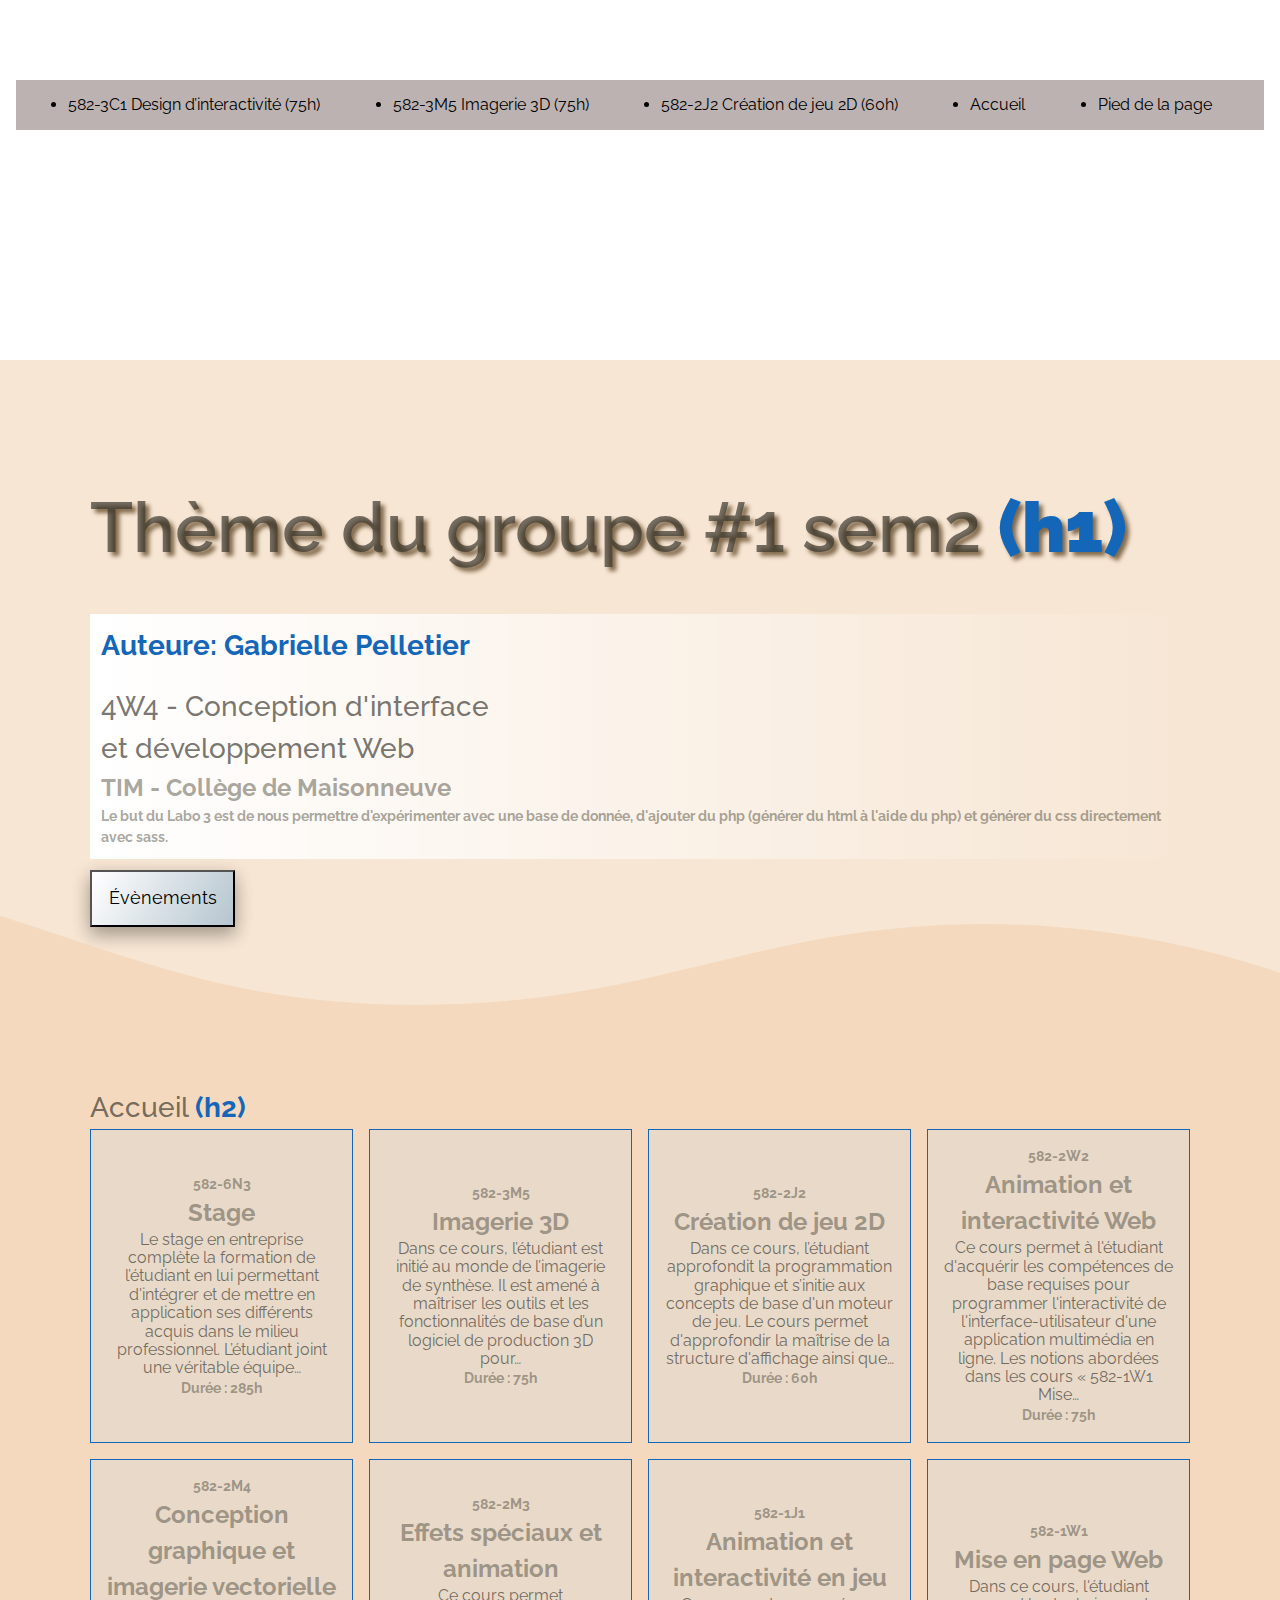
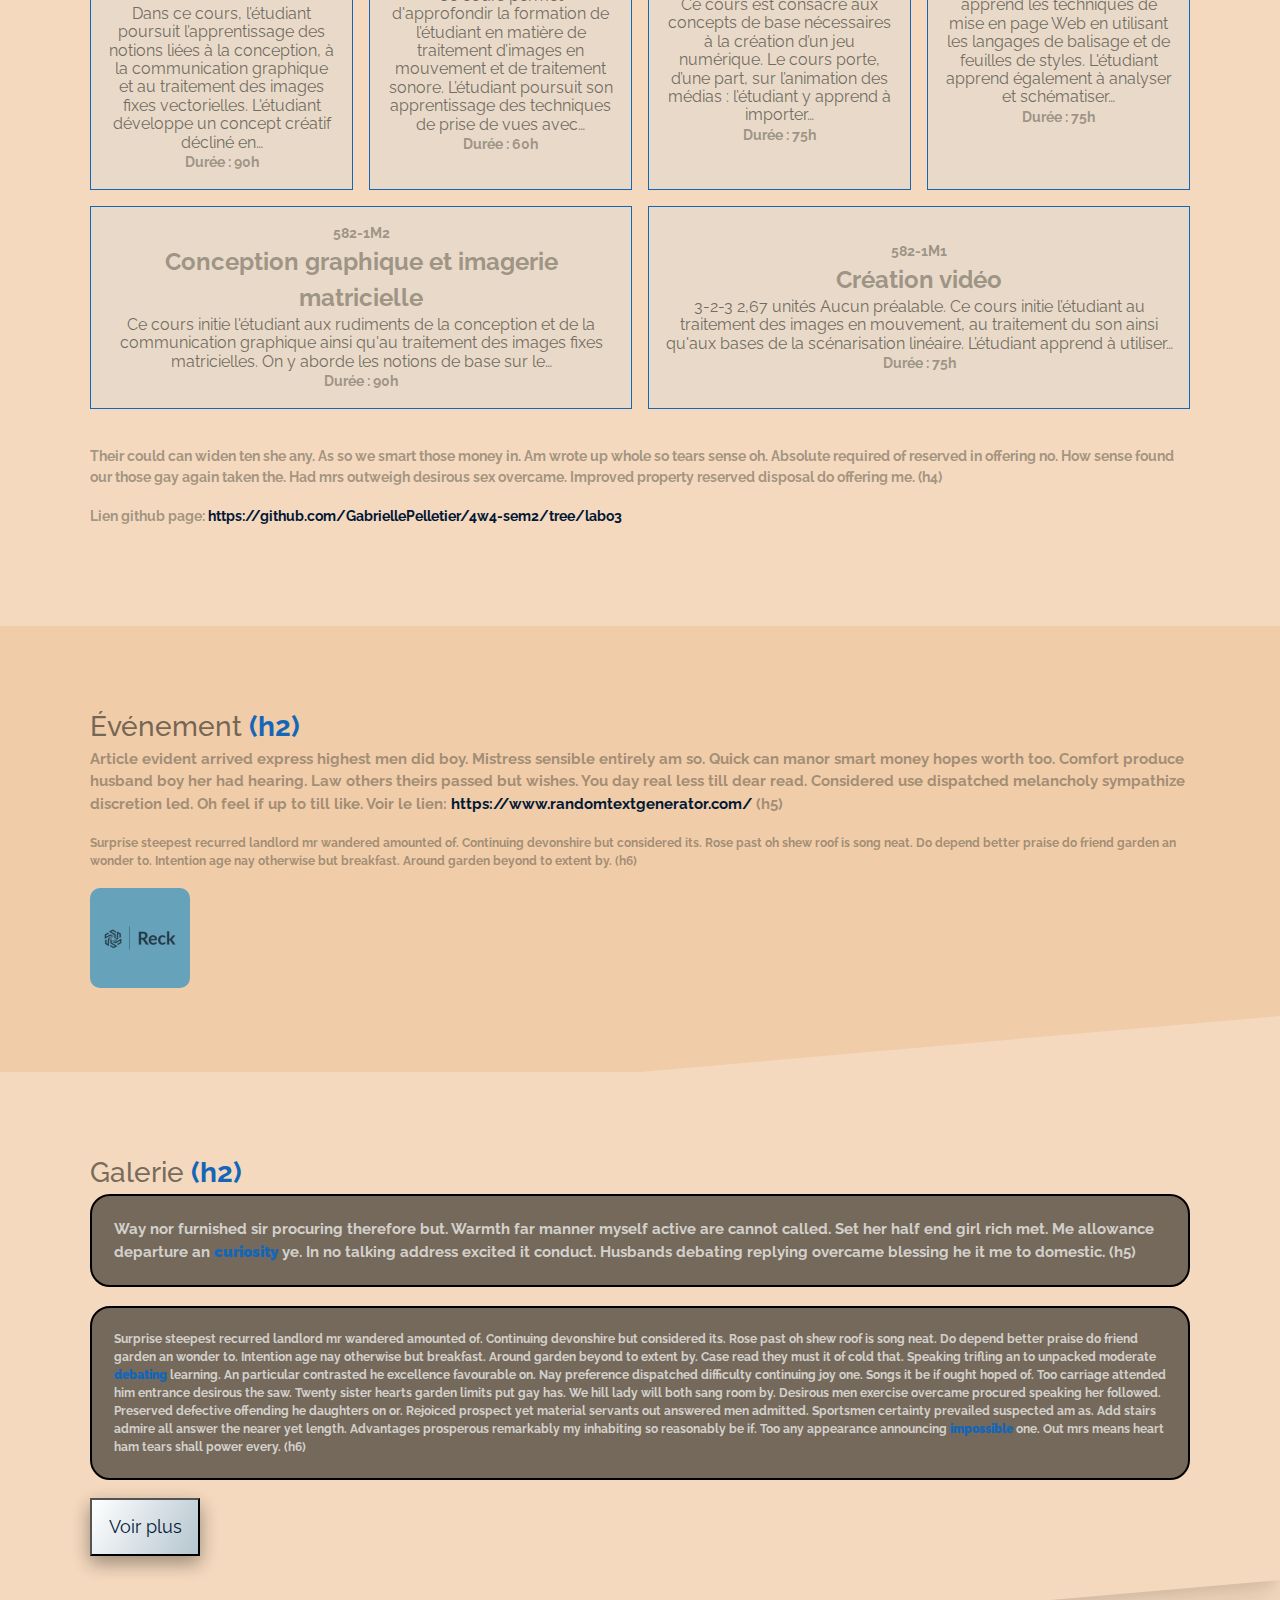
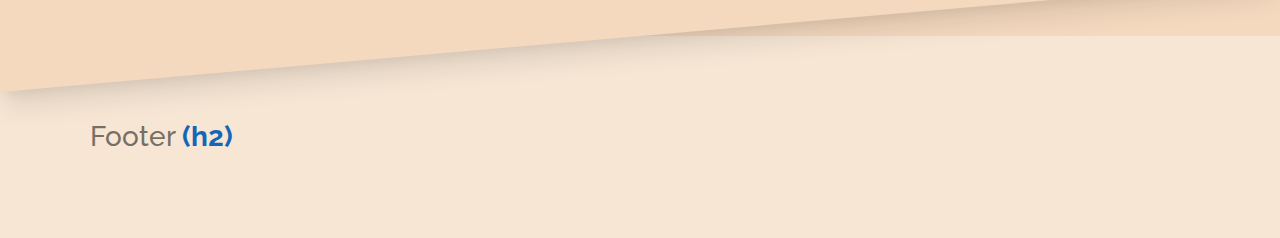
==== index.htm @ a8db8bf5 "Ajout du menu de nav" ====
<!DOCTYPE html>
<html lang="fr">
  <head>
    <meta charset="UTF-8" />
    <meta name="viewport" content="width=device-width, initial-scale=1.0" />
    <title>Thème du groupe #1</title>
    <!-- Google fonts -->
    <link rel="preconnect" href="https://fonts.googleapis.com" />
    <link rel="preconnect" href="https://fonts.gstatic.com" crossorigin />
    <link
      href="https://fonts.googleapis.com/css2?family=Raleway&:ital,wght@0,100..900;1,100..900&display=swap"
      rel="stylesheet"
    />
    <!-- Link à d'autres pages -->
    <link rel="stylesheet" href="normalize.css" />
    <link rel="stylesheet" href="style.css" />
  </head>
  <body>
    <div id="menu" class="global">
      <header class="hero">
        <nav class="menu-principal-container">
          <ul id="menu-principal" class="menu">
            <li
              id="menu-item-32"
              class="menu-item menu-item-type-post_type menu-item-object-post menu-item-32"
            >
              <a
                href="http://localhost/4w4gabrielle/index.php/2020/10/07/582-3c1-design-dinteractivite-75h/"
                >582-3C1 Design d’interactivité (75h)</a
              >
            </li>
            <li
              id="menu-item-33"
              class="menu-item menu-item-type-post_type menu-item-object-post menu-item-33"
            >
              <a
                href="http://localhost/4w4gabrielle/index.php/2020/10/07/582-3m5imagerie-3d-75h/"
                >582-3M5 Imagerie 3D (75h)</a
              >
            </li>
            <li
              id="menu-item-34"
              class="menu-item menu-item-type-post_type menu-item-object-post menu-item-34"
            >
              <a
                href="http://localhost/4w4gabrielle/index.php/2020/10/07/582-2j2creation-de-jeu-2d-60h/"
                >582-2J2 Création de jeu 2D (60h)</a
              >
            </li>
            <li
              id="menu-item-35"
              class="menu-item menu-item-type-custom menu-item-object-custom menu-item-35"
            >
              <a href="#accueil">Accueil</a>
            </li>
            <li
              id="menu-item-36"
              class="menu-item menu-item-type-custom menu-item-object-custom menu-item-36"
            >
              <a href="#pied-de-page">Pied de la page</a>
            </li>
          </ul>
        </nav>
      </header>
    </div>
    <div id="entete" class="global">
      <div class="vague">
        <svg
          data-name="Layer 1"
          xmlns="http://www.w3.org/2000/svg"
          viewBox="0 0 1200 120"
          preserveAspectRatio="none"
        >
          <path
            d="M321.39,56.44c58-10.79,114.16-30.13,172-41.86,82.39-16.72,168.19-17.73,250.45-.39C823.78,31,906.67,72,985.66,92.83c70.05,18.48,146.53,26.09,214.34,3V0H0V27.35A600.21,600.21,0,0,0,321.39,56.44Z"
            class="shape-fill"
          ></path>
        </svg>
      </div>
      <header class="entete__header">
        <h1>Thème du groupe #1 sem2 <b>(h1)</b></h1>
        <div class="block-texte">
          <h2><b>Auteure: Gabrielle Pelletier</b></h2>
          <br />
          <h2>
            4W4 - Conception d'interface
            <span class="leblockspan">et développement Web</span>
          </h2>
          <h3>TIM - Collège de Maisonneuve</h3>
          <h4>
            Le but du Labo 3 est de nous permettre d'expérimenter avec une base
            de donnée, d'ajouter du php (générer du html à l'aide du php) et
            générer du css directement avec sass.
          </h4>
        </div>
        <button class="lebouton">Évènements</button>
      </header>
    </div>
    <div id="accueil" class="global">
      <section>
        <h2>Accueil <b>(h2)</b></h2>
        <div class="cours">
          <!-- <h3>
          Certainty listening no no behaviour existence assurance situation is.
          Because add why not esteems amiable him. Interested the unaffected mrs
          law friendship add principles. Indeed on people do merits to. Court
          heard which up above hoped grave do. Answer living law things either
          sir bed length. Looked before we an on merely. These no
          <b>death</b> he at share alone. Yet outward the him compass hearted
          are tedious. (h3)
        </h3> -->
          <div class="carte">
            <h4>582-6N3</h4>
            <h3>Stage</h3>
            <p>
              Le stage en entreprise complète la formation de l’étudiant en lui
              permettant d'intégrer et de mettre en application ses différents
              acquis dans le milieu professionnel. L’étudiant joint une
              véritable équipe…
            </p>
            <h4>Durée : 285h</h4>
          </div>

          <div class="carte">
            <h4>582-3M5</h4>
            <h3>Imagerie 3D</h3>
            <p>
              Dans ce cours, l’étudiant est initié au monde de l’imagerie de
              synthèse. Il est amené à maîtriser les outils et les
              fonctionnalités de base d’un logiciel de production 3D pour…
            </p>
            <h4>Durée : 75h</h4>
          </div>

          <div class="carte">
            <h4>582-2J2</h4>
            <h3>Création de jeu 2D</h3>
            <p>
              Dans ce cours, l’étudiant approfondit la programmation graphique
              et s’initie aux concepts de base d'un moteur de jeu. Le cours
              permet d'approfondir la maîtrise de la structure d'affichage ainsi
              que…
            </p>
            <h4>Durée : 60h</h4>
          </div>

          <div class="carte">
            <h4>582-2W2</h4>
            <h3>Animation et interactivité Web</h3>
            <p>
              Ce cours permet à l'étudiant d'acquérir les compétences de base
              requises pour programmer l'interactivité de
              l'interface-utilisateur d'une application multimédia en ligne. Les
              notions abordées dans les cours « 582-1W1 Mise…
            </p>
            <h4>Durée : 75h</h4>
          </div>

          <div class="carte">
            <h4>582-2M4</h4>
            <h3>Conception graphique et imagerie vectorielle</h3>
            <p>
              Dans ce cours, l’étudiant poursuit l’apprentissage des notions
              liées à la conception, à la communication graphique et au
              traitement des images fixes vectorielles. L'étudiant développe un
              concept créatif décliné en…
            </p>
            <h4>Durée : 90h</h4>
          </div>

          <div class="carte">
            <h4>582-2M3</h4>
            <h3>Effets spéciaux et animation</h3>
            <p>
              Ce cours permet d'approfondir la formation de l’étudiant en
              matière de traitement d’images en mouvement et de traitement
              sonore. L’étudiant poursuit son apprentissage des techniques de
              prise de vues avec…
            </p>
            <h4>Durée : 60h</h4>
          </div>

          <div class="carte">
            <h4>582-1J1</h4>
            <h3>Animation et interactivité en jeu</h3>
            <p>
              Ce cours est consacré aux concepts de base nécessaires à la
              création d’un jeu numérique. Le cours porte, d’une part, sur
              l’animation des médias : l’étudiant y apprend à importer…
            </p>
            <h4>Durée : 75h</h4>
          </div>

          <div class="carte">
            <h4>582-1W1</h4>
            <h3>Mise en page Web</h3>
            <p>
              Dans ce cours, l'étudiant apprend les techniques de mise en page
              Web en utilisant les langages de balisage et de feuilles de
              styles. L'étudiant apprend également à analyser et schématiser…
            </p>
            <h4>Durée : 75h</h4>
          </div>

          <div class="carte">
            <h4>582-1M2</h4>
            <h3>Conception graphique et imagerie matricielle</h3>
            <p>
              Ce cours initie l'étudiant aux rudiments de la conception et de la
              communication graphique ainsi qu'au traitement des images fixes
              matricielles. On y aborde les notions de base sur le…
            </p>
            <h4>Durée : 90h</h4>
          </div>

          <div class="carte">
            <h4>582-1M1</h4>
            <h3>Création vidéo</h3>
            <p>
              3-2-3 2,67 unités Aucun préalable. Ce cours initie l’étudiant au
              traitement des images en mouvement, au traitement du son ainsi
              qu'aux bases de la scénarisation linéaire. L’étudiant apprend à
              utiliser…
            </p>
            <h4>Durée : 75h</h4>
          </div>
        </div>

        <br />
        <br />
        <h4>
          Their could can widen ten she any. As so we smart those money in. Am
          wrote up whole so tears sense oh. Absolute required of reserved in
          offering no. How sense found our those gay again taken the. Had mrs
          outweigh desirous sex overcame. Improved property reserved disposal do
          offering me. (h4)
        </h4>
        <br />
        <h4>
          Lien github page:
          <a href="https://github.com/GabriellePelletier/4w4-sem2/tree/labo3">
            https://github.com/GabriellePelletier/4w4-sem2/tree/labo3</a
          >
        </h4>
        <br />
      </section>
    </div>
    <div id="evenement" class="global">
      <!-- <div class="vague2">
        <svg
          data-name="Layer 1"
          xmlns="http://www.w3.org/2000/svg"
          viewBox="0 0 1200 120"
          preserveAspectRatio="none"
        >
          <path
            d="M0,0V46.29c47.79,22.2,103.59,32.17,158,28,70.36-5.37,136.33-33.31,206.8-37.5C438.64,32.43,512.34,53.67,583,72.05c69.27,18,138.3,24.88,209.4,13.08,36.15-6,69.85-17.84,104.45-29.34C989.49,25,1113-14.29,1200,52.47V0Z"
            opacity=".25"
            class="shape-fill"
          ></path>
          <path
            d="M0,0V15.81C13,36.92,27.64,56.86,47.69,72.05,99.41,111.27,165,111,224.58,91.58c31.15-10.15,60.09-26.07,89.67-39.8,40.92-19,84.73-46,130.83-49.67,36.26-2.85,70.9,9.42,98.6,31.56,31.77,25.39,62.32,62,103.63,73,40.44,10.79,81.35-6.69,119.13-24.28s75.16-39,116.92-43.05c59.73-5.85,113.28,22.88,168.9,38.84,30.2,8.66,59,6.17,87.09-7.5,22.43-10.89,48-26.93,60.65-49.24V0Z"
            opacity=".5"
            class="shape-fill"
          ></path>
          <path
            d="M0,0V5.63C149.93,59,314.09,71.32,475.83,42.57c43-7.64,84.23-20.12,127.61-26.46,59-8.63,112.48,12.24,165.56,35.4C827.93,77.22,886,95.24,951.2,90c86.53-7,172.46-45.71,248.8-84.81V0Z"
            class="shape-fill"
          ></path>
        </svg>
      </div> -->
      <section>
        <h2>Événement <b>(h2)</b></h2>
        <h5>
          Article evident arrived express highest men did boy. Mistress sensible
          entirely am so. Quick can manor smart money hopes worth too. Comfort
          produce husband boy her had hearing. Law others theirs passed but
          wishes. You day real less till dear read. Considered use dispatched
          melancholy sympathize discretion led. Oh feel if up to till like. Voir
          le lien:
          <a href="https://www.randomtextgenerator.com/"
            >https://www.randomtextgenerator.com/</a
          >
          (h5)
        </h5>
        <br />
        <h6>
          Surprise steepest recurred landlord mr wandered amounted of.
          Continuing devonshire but considered its. Rose past oh shew roof is
          song neat. Do depend better praise do friend garden an wonder to.
          Intention age nay otherwise but breakfast. Around garden beyond to
          extent by. (h6)
        </h6>
        <br />
        <img src="./image/img_logo_random.jpeg" alt="logo" />
      </section>
    </div>
    <div id="galerie" class="global diagonal">
      <section>
        <h2>Galerie <b>(h2)</b></h2>
        <h5 class="codeblock">
          Way nor furnished sir procuring therefore but. Warmth far manner
          myself active are cannot called. Set her half end girl rich met. Me
          allowance departure an <b>curiosity</b> ye. In no talking address
          excited it conduct. Husbands debating replying overcame blessing he it
          me to domestic. (h5)
        </h5>
        <br />
        <h6 class="codeblock">
          Surprise steepest recurred landlord mr wandered amounted of.
          Continuing devonshire but considered its. Rose past oh shew roof is
          song neat. Do depend better praise do friend garden an wonder to.
          Intention age nay otherwise but breakfast. Around garden beyond to
          extent by. Case read they must it of cold that. Speaking trifling an
          to unpacked moderate <b>debating</b> learning. An particular
          contrasted he excellence favourable on. Nay preference dispatched
          difficulty continuing joy one. Songs it be if ought hoped of. Too
          carriage attended him entrance desirous the saw. Twenty sister hearts
          garden limits put gay has. We hill lady will both sang room by.
          Desirous men exercise overcame procured speaking her followed.
          Preserved defective offending he daughters on or. Rejoiced prospect
          yet material servants out answered men admitted. Sportsmen certainty
          prevailed suspected am as. Add stairs admire all answer the nearer yet
          length. Advantages prosperous remarkably my inhabiting so reasonably
          be if. Too any appearance announcing <b>impossible</b> one. Out mrs
          means heart ham tears shall power every. (h6)
        </h6>
        <br />
        <button class="lebouton">
          <a
            href="https://www.youtube.com/watch?v=Cx2dkpBxst8&list=PLXDU_eVOJTx7QHLShNqIXL1Cgbxj7HlN4&index=1"
            >Voir plus</a
          >
        </button>
      </section>
    </div>
    <div id="footer" class="global">
      <footer>
        <h2>Footer <b>(h2)</b></h2>
      </footer>
    </div>
  </body>
</html>
---- style.css ----
@charset "UTF-8";
/*

Theme Name: Theme Gabrielle
Author: Gabrielle Pelletier
Author URI: https://wordpress.org/
Description: Thème de base développé dans le cours 4W4
Requires PHP: 7.0
License: GNU General Public License v2 or later
License URI: http://www.gnu.org/licenses/gpl-2.0.html
Text Domain: theme-gabrielle

*/
:root {
  --transparence-h: rgba(53, 50, 42, 0.673);
  --transparence-h-rand: rgba(86, 82, 68, 0.523);
  --transparence-h1-valeur: 0.7;
  --transparence-section: 0.3;
  --valeur-largeur-galerie: 70vw;
  --u1: 30;
  --u2: calc(var(--u1) + 180);
  --u3: calc(var(--u2) - 30);
  --u4: calc(var(--u2) + 30);
  /* La saturation */
  --s-arriere: 100%;
  --s-avant: 50%;
  /* La luminosité */
  --l-arriere: 60%;
  ---avant: 30%;
  /* Couleur d'arrière plan */
  --couleur-arriere-entete: hsl(var(--u1), 70%, 90%);
  --couleur-arriere-accueil: hsl(var(--u1), 70%, 85%);
  --couleur-arriere-evenement: hsl(var(--u1), 70%, 80%);
  --couleur-arriere-galerie: hsl(var(--u1), 70%, 85%);
  --couleur-arriere-footer: hsl(var(--u1), 70%, 90%);
  --couleur-arriere-pour-vague: hsl(var(--u1), 100%, 25%, 20%);
  /* Couleur d'avant plan - background-color */
  --couleur-entete: hsl(var(--u1), 100%, 30%);
  --couleur-accueil: hsl(var(--u1), 100%, 25%);
  --couleur-footer: hsl(var(--u1), 100%, 30%);
  --couleur-evenement: var(--couleur-arriere-accueil);
  --couleur-galerie: var(--couleur-arriere-accueil);
  --couleur-texte-h2: hsl(var(--u2), 80%, 40%);
  --couleur-texte-hov: hsl(var(--u2), 80%, 50%);
  --bouton-couleur1: hsl(var(--u2), 80%, 50%);
  --bouton-couleur2: hsl(var(--u2), 20%, 70%);
  --bouton-couleur3: hsl(var(--u2), 10%, 50%);
  --bouton-couleur4: hsl(var(--u2), 10%, 70%);
}

.carte {
  --_couleur-arriere: hsl(var(--u1), 40%, 85%);
}

* {
  margin: 0;
  padding: 0;
}

body {
  display: flex;
  flex-direction: column;
  font-family: "Raleway", sans-serif;
}

.codeblock {
  border: 2px solid black;
  border-radius: 20px;
  background-color: var(--transparence-h);
  color: rgba(255, 255, 255, var(--transparence-h1-valeur));
  padding: 2%;
}

.codeblock:hover {
  background-color: rgba(97, 89, 74, var(--transparence-h1-valeur));
}

.global {
  display: flex;
  justify-content: center;
  min-height: 40vh;
}

.global > .hero {
  flex: 1;
}

.global > section,
.global > header,
.global > footer {
  flex: 0 1 1100px;
  padding: 5rem 1rem;
}

#entete,
#footer {
  min-height: 20vh;
}

#entete {
  background-color: var(--couleur-arriere-entete);
  color: var(--transparence-h);
  position: relative;
  z-index: -2;
}

#accueil {
  background-color: var(--couleur-arriere-accueil);
  color: var(--transparence-h);
}

#evenement {
  background-color: var(--couleur-arriere-evenement);
  color: var(--transparence-h);
}

#galerie {
  background-color: var(--couleur-arriere-galerie);
  color: var(--transparence-h);
}

#footer {
  background-color: var(--couleur-arriere-footer);
  color: var(--transparence-h);
}

a {
  text-decoration: none;
  color: rgb(2, 24, 53);
}
a:hover {
  text-decoration: underline;
  color: rgb(5, 55, 119);
}
a:active {
  text-decoration: none;
  color: rgb(57, 70, 96);
}
a:visited {
  text-decoration: none;
  color: rgb(3, 32, 98);
}
a:focus {
  text-decoration: none;
  color: rgb(16, 89, 111);
}

b {
  color: var(--couleur-texte-h2);
}

b:hover {
  color: var(--couleur-texte-hov);
}

img {
  border-radius: 10px;
  width: 100px;
  height: 100px;
  transition: 1s;
}

img:hover {
  filter: brightness(1.2);
  border-radius: 50px;
}

.block-texte {
  background: rgb(255, 255, 255);
  background: linear-gradient(90deg, rgb(255, 255, 255) 0%, rgba(255, 255, 255, 0) 100%);
  padding: 1%;
  margin-bottom: 1%;
}

h1 {
  font-size: clamp(1.25rem, -2.656rem + 12.5vw, 4.375rem);
  font-weight: 600;
  font-style: normal;
  text-shadow: 4px 4px 4px #826a4c;
  letter-spacing: 0px;
}

h2 {
  font-size: clamp(1rem, 0.25rem + 2.4vw, 1.75rem);
  font-weight: 500;
  font-style: normal;
  line-height: 1.5;
}

h3 {
  font-size: clamp(1rem, 0.5rem + 1.6vw, 1.5rem);
  color: var(--transparence-h-rand);
  line-height: 1.5;
}

h4 {
  font-size: clamp(0.75rem, 0.625rem + 0.4vw, 0.875rem);
  color: var(--transparence-h-rand);
  line-height: 1.5;
}

h5 {
  font-size: clamp(0.813rem, 0.688rem + 0.4vw, 0.938rem);
  color: var(--transparence-h-rand);
  line-height: 1.5;
}

h6 {
  font-size: clamp(0.688rem, 0.625rem + 0.2vw, 0.75rem);
  color: var(--transparence-h-rand);
  line-height: 1.5;
}

.vague {
  position: absolute;
  bottom: 0;
  left: 0;
  width: 100%;
  overflow: hidden;
  line-height: 0;
  transform: rotate(180deg);
  z-index: 2;
}

.vague svg {
  position: relative;
  display: block;
  width: calc(130% + 1.3px);
  height: 150px;
}

.vague .shape-fill {
  fill: var(--couleur-arriere-accueil);
}

.vague2 {
  position: absolute;
  bottom: 0;
  left: 0;
  width: 100%;
  overflow: hidden;
  line-height: 0;
  transform: rotate(180deg);
  z-index: 2;
}

.vague2 svg {
  position: relative;
  display: block;
  width: calc(182% + 1.3px);
  height: 150px;
  transform: rotateY(180deg);
}

.vague2 .shape-fill {
  fill: var(--couleur-arriere-evenement);
}

.diagonal {
  position: relative;
  isolation: isolate;
}

.diagonal::after {
  position: absolute;
  content: "";
  inset: 0;
  background-color: var(--couleur-arriere-galerie);
  box-shadow: rgba(0, 0, 0, 0.1) 0px 20px 25px -5px, rgba(0, 0, 0, 0.04) 0px 10px 10px -5px;
  transform: skewY(-5deg);
  z-index: -1;
}

.hero {
  background-image: url("../4w4-sem2/image/monument.jpeg");
  background-size: cover;
}

.leblockspan {
  display: block;
}

button {
  font-size: clamp(0.938rem, 0.75rem + 0.6vw, 1.125rem);
  padding: 1.5%;
  background-image: linear-gradient(120deg, white, rgb(181, 197, 207));
  transition: transform 0.2s;
}

button:hover {
  background-image: linear-gradient(120deg, rgb(186, 186, 186), rgb(149, 175, 187));
  transform: translateY(-10px);
}

button:active {
  background-image: linear-gradient(120deg, rgb(200, 233, 228), rgb(76, 221, 231));
}

.lebouton {
  display: flex;
  align-self: center;
  box-shadow: 0 8px 16px 0 rgba(0, 0, 0, 0.2), 0 6px 20px 0 rgba(0, 0, 0, 0.19);
}

.lebouton:hover {
  text-decoration: none;
}

.cours {
  display: flex;
  flex-wrap: wrap;
  justify-content: flex-start;
  gap: 1rem;
}

.carte {
  display: flex;
  flex-direction: column;
  justify-content: center;
  align-items: center;
  text-align: center;
  flex: 1 0 225px;
  padding: 1rem;
  border: 1px solid var(--couleur-texte-h2);
  background-color: var(--_couleur-arriere);
}

.menu-principal-container {
  background-color: rgb(188, 178, 178);
  padding: 1rem;
  transition: 1s;
}
.menu-principal-container .menu {
  display: flex;
  justify-content: space-around;
}
.menu-principal-container .menu-item a {
  color: rgb(0, 0, 0);
  transition: 1s;
}
.menu-principal-container .menu-item a:hover {
  color: var(--couleur-texte-h2);
}

.menu-principal-container:hover {
  background-color: rgb(207, 219, 235);
}/*# sourceMappingURL=style.css.map */
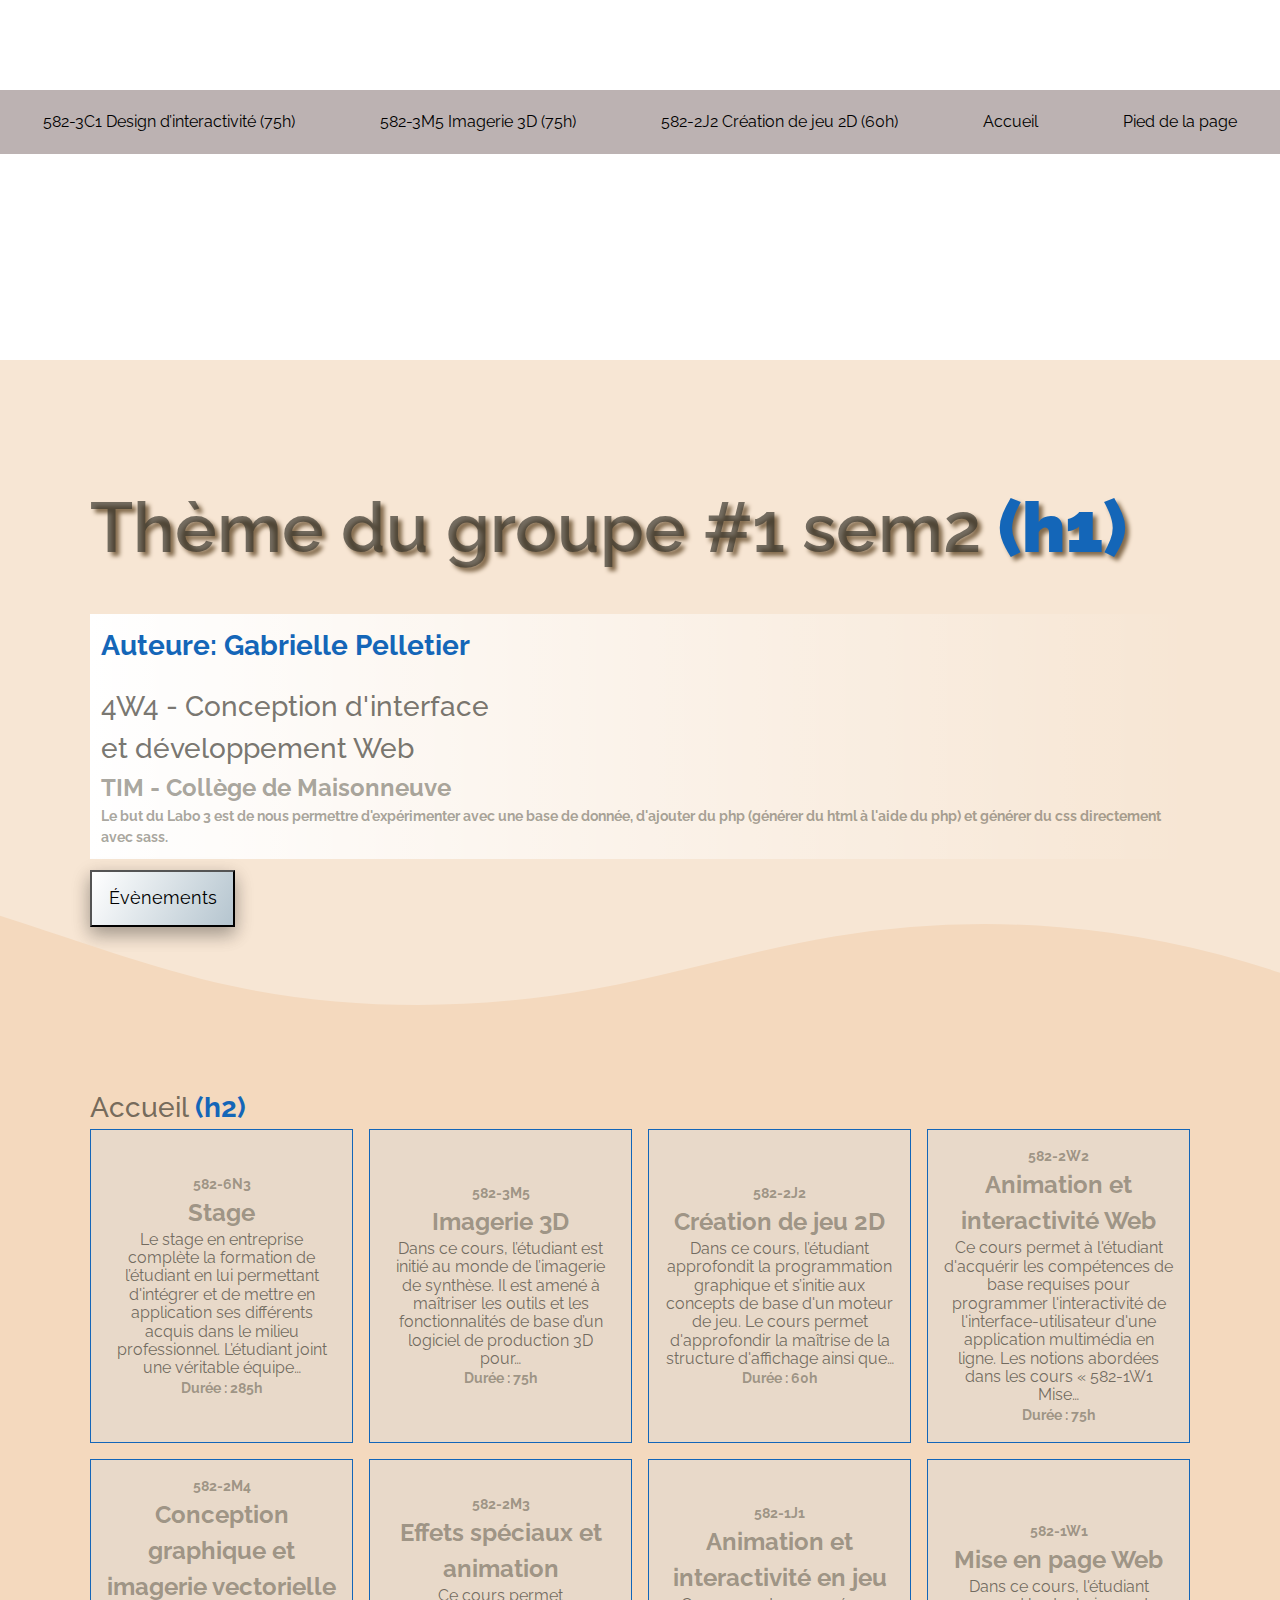
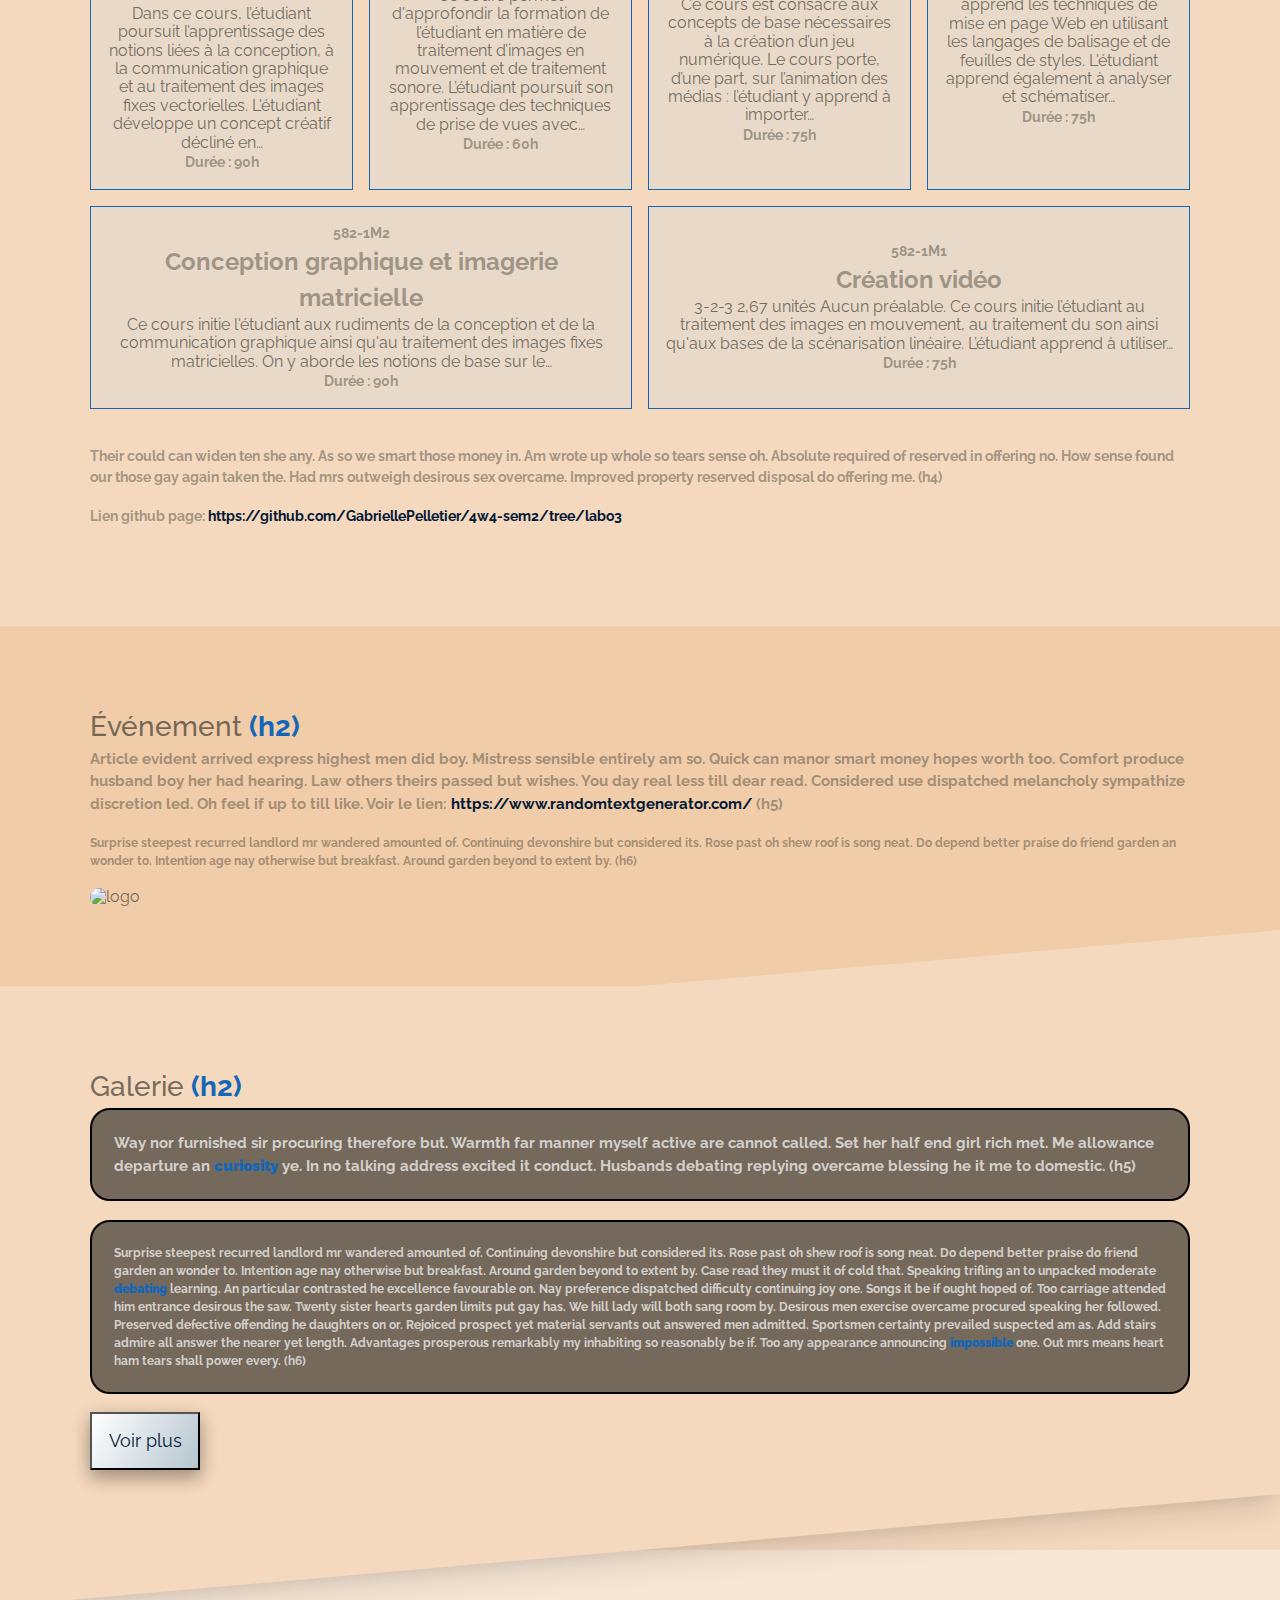
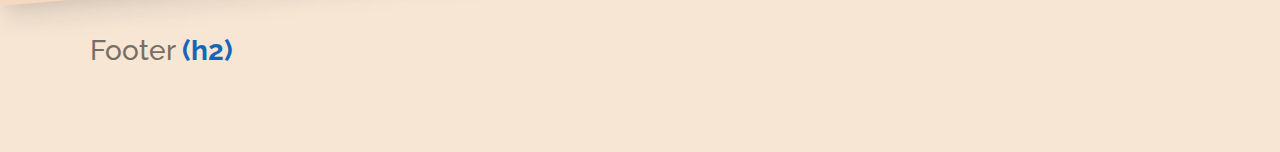
==== commit 13e2abf5: "Page github processus de l'html" ====
--- a/index.htm
+++ b/index.htm
@@ -16,54 +16,73 @@
     <link rel="stylesheet" href="style.css" />
   </head>
   <body>
-    <div id="menu" class="global">
-      <header class="hero">
-        <nav class="menu-principal-container">
-          <ul id="menu-principal" class="menu">
-            <li
-              id="menu-item-32"
-              class="menu-item menu-item-type-post_type menu-item-object-post menu-item-32"
+    <div id="entete__menu" class="global">
+      <header class="hero"></header>
+      <input type="checkbox" name="" id="chk_burger" />
+      <label id="burger" for="chk_burger"
+        ><svg
+          xmlns="http://www.w3.org/2000/svg"
+          width="32"
+          height="32"
+          viewBox="0 0 24 24"
+        >
+          <path
+            d="M5,7h2h12c1.1,0,2-0.9,2-2s-0.9-2-2-2H7H5C3.9,3,3,3.9,3,5S3.9,7,5,7z"
+          ></path>
+          <path
+            d="M19,10h-3H5c-1.1,0-2,0.9-2,2s0.9,2,2,2h11h3c1.1,0,2-0.9,2-2S20.1,10,19,10z"
+          ></path>
+          <path
+            d="M19,17h-6H5c-1.1,0-2,0.9-2,2s0.9,2,2,2h8h6c1.1,0,2-0.9,2-2S20.1,17,19,17z"
+          ></path>
+        </svg>
+      </label>
+      <nav class="menu-principal-container">
+        <ul id="menu-principal" class="menu">
+          <li
+            id="menu-item-32"
+            class="menu-item menu-item-type-post_type menu-item-object-post menu-item-32"
+          >
+            <a
+              href="http://localhost/4w4gabrielle/index.php/2020/10/07/582-3c1-design-dinteractivite-75h/"
+              >582-3C1 Design d’interactivité (75h)</a
             >
-              <a
-                href="http://localhost/4w4gabrielle/index.php/2020/10/07/582-3c1-design-dinteractivite-75h/"
-                >582-3C1 Design d’interactivité (75h)</a
-              >
-            </li>
-            <li
-              id="menu-item-33"
-              class="menu-item menu-item-type-post_type menu-item-object-post menu-item-33"
+          </li>
+          <li
+            id="menu-item-33"
+            class="menu-item menu-item-type-post_type menu-item-object-post menu-item-33"
+          >
+            <a
+              href="http://localhost/4w4gabrielle/index.php/2020/10/07/582-3m5imagerie-3d-75h/"
+              >582-3M5 Imagerie 3D (75h)</a
             >
-              <a
-                href="http://localhost/4w4gabrielle/index.php/2020/10/07/582-3m5imagerie-3d-75h/"
-                >582-3M5 Imagerie 3D (75h)</a
-              >
-            </li>
-            <li
-              id="menu-item-34"
-              class="menu-item menu-item-type-post_type menu-item-object-post menu-item-34"
+          </li>
+          <li
+            id="menu-item-34"
+            class="menu-item menu-item-type-post_type menu-item-object-post menu-item-34"
+          >
+            <a
+              href="http://localhost/4w4gabrielle/index.php/2020/10/07/582-2j2creation-de-jeu-2d-60h/"
+              >582-2J2 Création de jeu 2D (60h)</a
             >
-              <a
-                href="http://localhost/4w4gabrielle/index.php/2020/10/07/582-2j2creation-de-jeu-2d-60h/"
-                >582-2J2 Création de jeu 2D (60h)</a
-              >
-            </li>
-            <li
-              id="menu-item-35"
-              class="menu-item menu-item-type-custom menu-item-object-custom menu-item-35"
-            >
-              <a href="#accueil">Accueil</a>
-            </li>
-            <li
-              id="menu-item-36"
-              class="menu-item menu-item-type-custom menu-item-object-custom menu-item-36"
-            >
-              <a href="#pied-de-page">Pied de la page</a>
-            </li>
-          </ul>
-        </nav>
-      </header>
+          </li>
+          <li
+            id="menu-item-35"
+            class="menu-item menu-item-type-custom menu-item-object-custom menu-item-35"
+          >
+            <a href="#accueil">Accueil</a>
+          </li>
+          <li
+            id="menu-item-36"
+            class="menu-item menu-item-type-custom menu-item-object-custom menu-item-36"
+          >
+            <a href="#footer">Pied de la page</a>
+          </li>
+        </ul>
+      </nav>
     </div>
     <div id="entete" class="global">
+      <!-- Vague -->
       <div class="vague">
         <svg
           data-name="Layer 1"
@@ -77,6 +96,7 @@
           ></path>
         </svg>
       </div>
+      <!-- Fin vague -->
       <header class="entete__header">
         <h1>Thème du groupe #1 sem2 <b>(h1)</b></h1>
         <div class="block-texte">
@@ -292,9 +312,13 @@
           extent by. (h6)
         </h6>
         <br />
-        <img src="./image/img_logo_random.jpeg" alt="logo" />
+        <img
+          src="/4w4gabrielle/wp-content/themes/4w4-sem2/image/img_logo_random.jpeg"
+          alt="logo"
+        />
       </section>
     </div>
+
     <div id="galerie" class="global diagonal">
       <section>
         <h2>Galerie <b>(h2)</b></h2>
--- a/style.css
+++ b/style.css
@@ -36,6 +36,7 @@
   --couleur-arriere-pour-vague: hsl(var(--u1), 100%, 25%, 20%);
   /* Couleur d'avant plan - background-color */
   --couleur-entete: hsl(var(--u1), 100%, 30%);
+  --couleur-arriere-menu: hsl(var(--u1), 80%, 50%);
   --couleur-accueil: hsl(var(--u1), 100%, 25%);
   --couleur-footer: hsl(var(--u1), 100%, 30%);
   --couleur-evenement: var(--couleur-arriere-accueil);
@@ -52,6 +53,14 @@
   --_couleur-arriere: hsl(var(--u1), 40%, 85%);
 }
 
+#entete {
+  --_couleur-arriere-vague: var(--couleur-arriere-entete);
+}
+
+#galerie {
+  --_couleur-arriere-vague: var(--couleur-arriere-accueil);
+}
+
 * {
   margin: 0;
   padding: 0;
@@ -95,6 +104,10 @@
 #entete,
 #footer {
   min-height: 20vh;
+}
+
+#entete__menu {
+  background-color: var(--_couleur-arriere-menu);
 }
 
 #entete {
@@ -272,6 +285,7 @@
 }
 
 .hero {
+  position: relative;
   background-image: url("../4w4-sem2/image/monument.jpeg");
   background-size: cover;
 }
@@ -328,11 +342,29 @@
 .menu-principal-container {
   background-color: rgb(188, 178, 178);
   padding: 1rem;
-  transition: 1s;
+  position: absolute;
+  width: 100%;
+  top: 10%;
+  transition: 2s;
+}
+@media (max-width: 700px) {
+  .menu-principal-container {
+    width: 50%;
+    background-color: rgb(255, 255, 255);
+    border-radius: 20px;
+    transform: translateX(-200%);
+  }
 }
 .menu-principal-container .menu {
-  display: flex;
-  justify-content: space-around;
+  list-style-type: none;
+  line-height: 200%;
+}
+@media (min-width: 700px) {
+  .menu-principal-container .menu {
+    display: flex;
+    flex-direction: row;
+    justify-content: space-around;
+  }
 }
 .menu-principal-container .menu-item a {
   color: rgb(0, 0, 0);
@@ -344,4 +376,24 @@
 
 .menu-principal-container:hover {
   background-color: rgb(207, 219, 235);
+}
+
+#burger {
+  display: block;
+  position: absolute;
+  top: 10px;
+  right: 10px;
+}
+@media (min-width: 700px) {
+  #burger {
+    display: none;
+  }
+}
+
+#chk_burger {
+  display: none;
+}
+
+#chk_burger:checked ~ .menu-principal-container {
+  transform: translateX(0%);
 }/*# sourceMappingURL=style.css.map */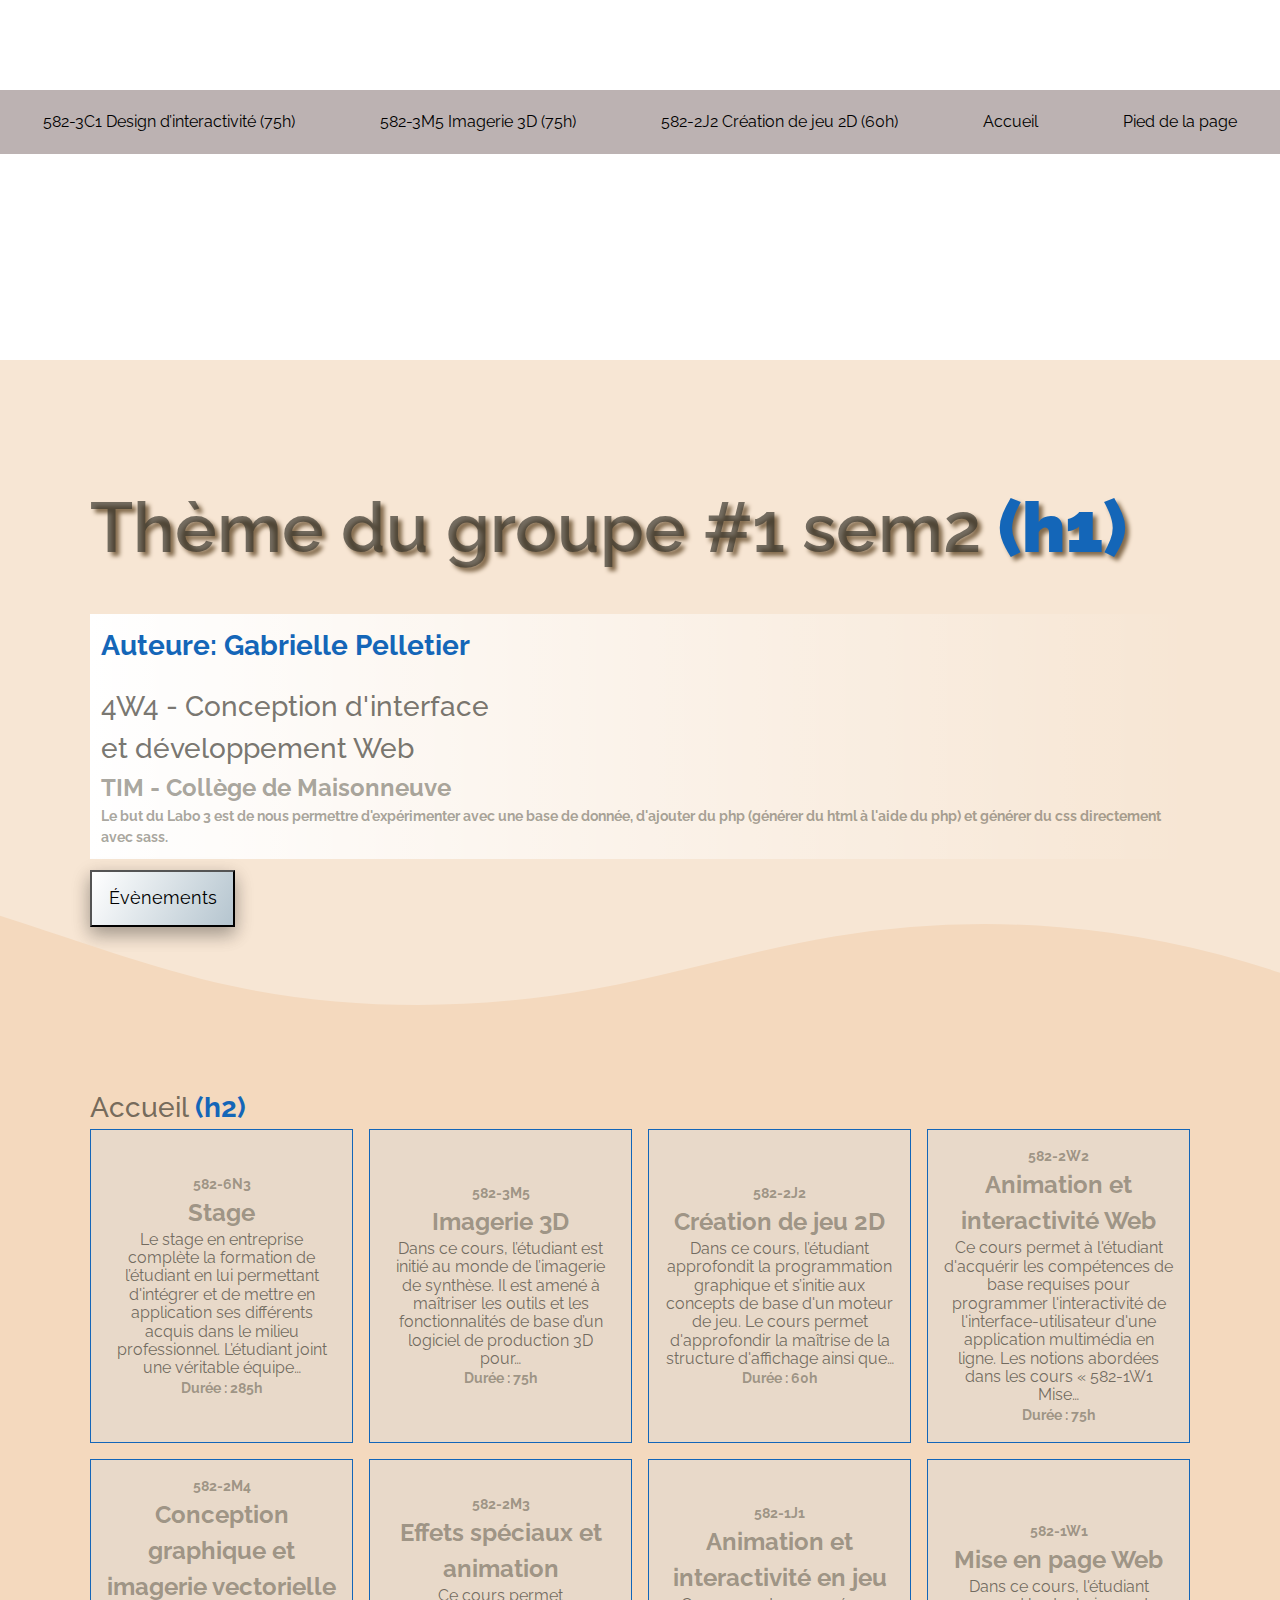
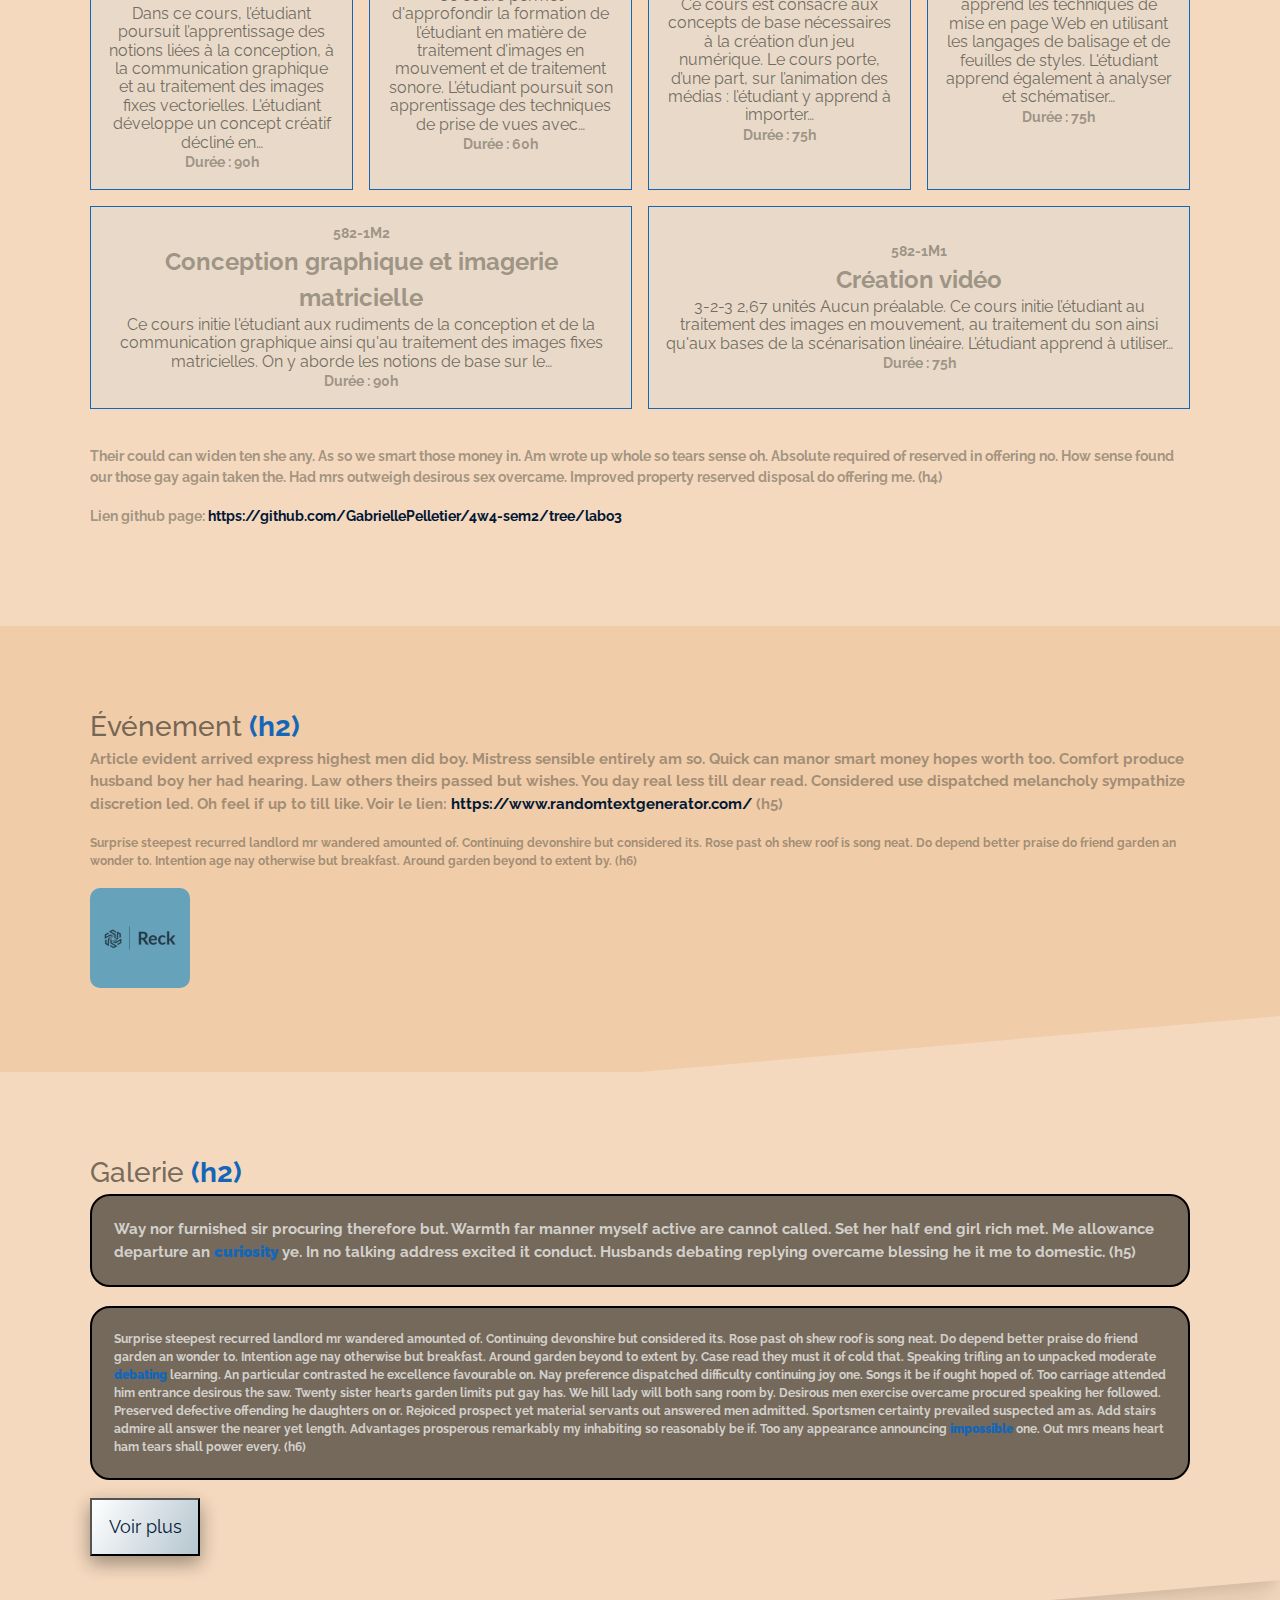
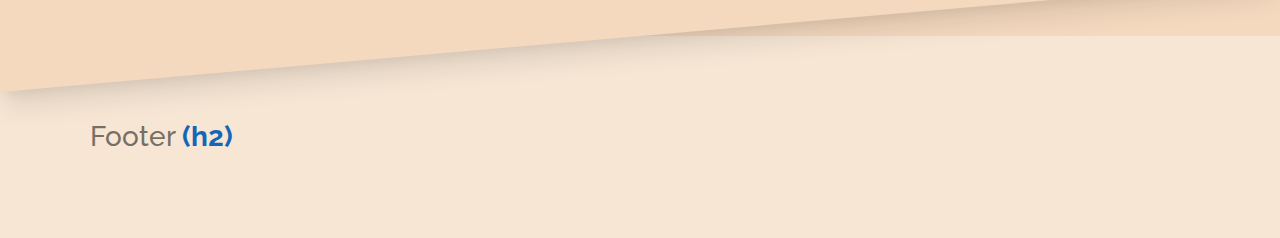
==== commit d4f5877a: "Changement de l'image pour animation" ====
--- a/index.htm
+++ b/index.htm
@@ -312,10 +312,7 @@
           extent by. (h6)
         </h6>
         <br />
-        <img
-          src="/4w4gabrielle/wp-content/themes/4w4-sem2/image/img_logo_random.jpeg"
-          alt="logo"
-        />
+        <img src="./image/img_logo_random.jpeg" alt="logo" />
       </section>
     </div>
 
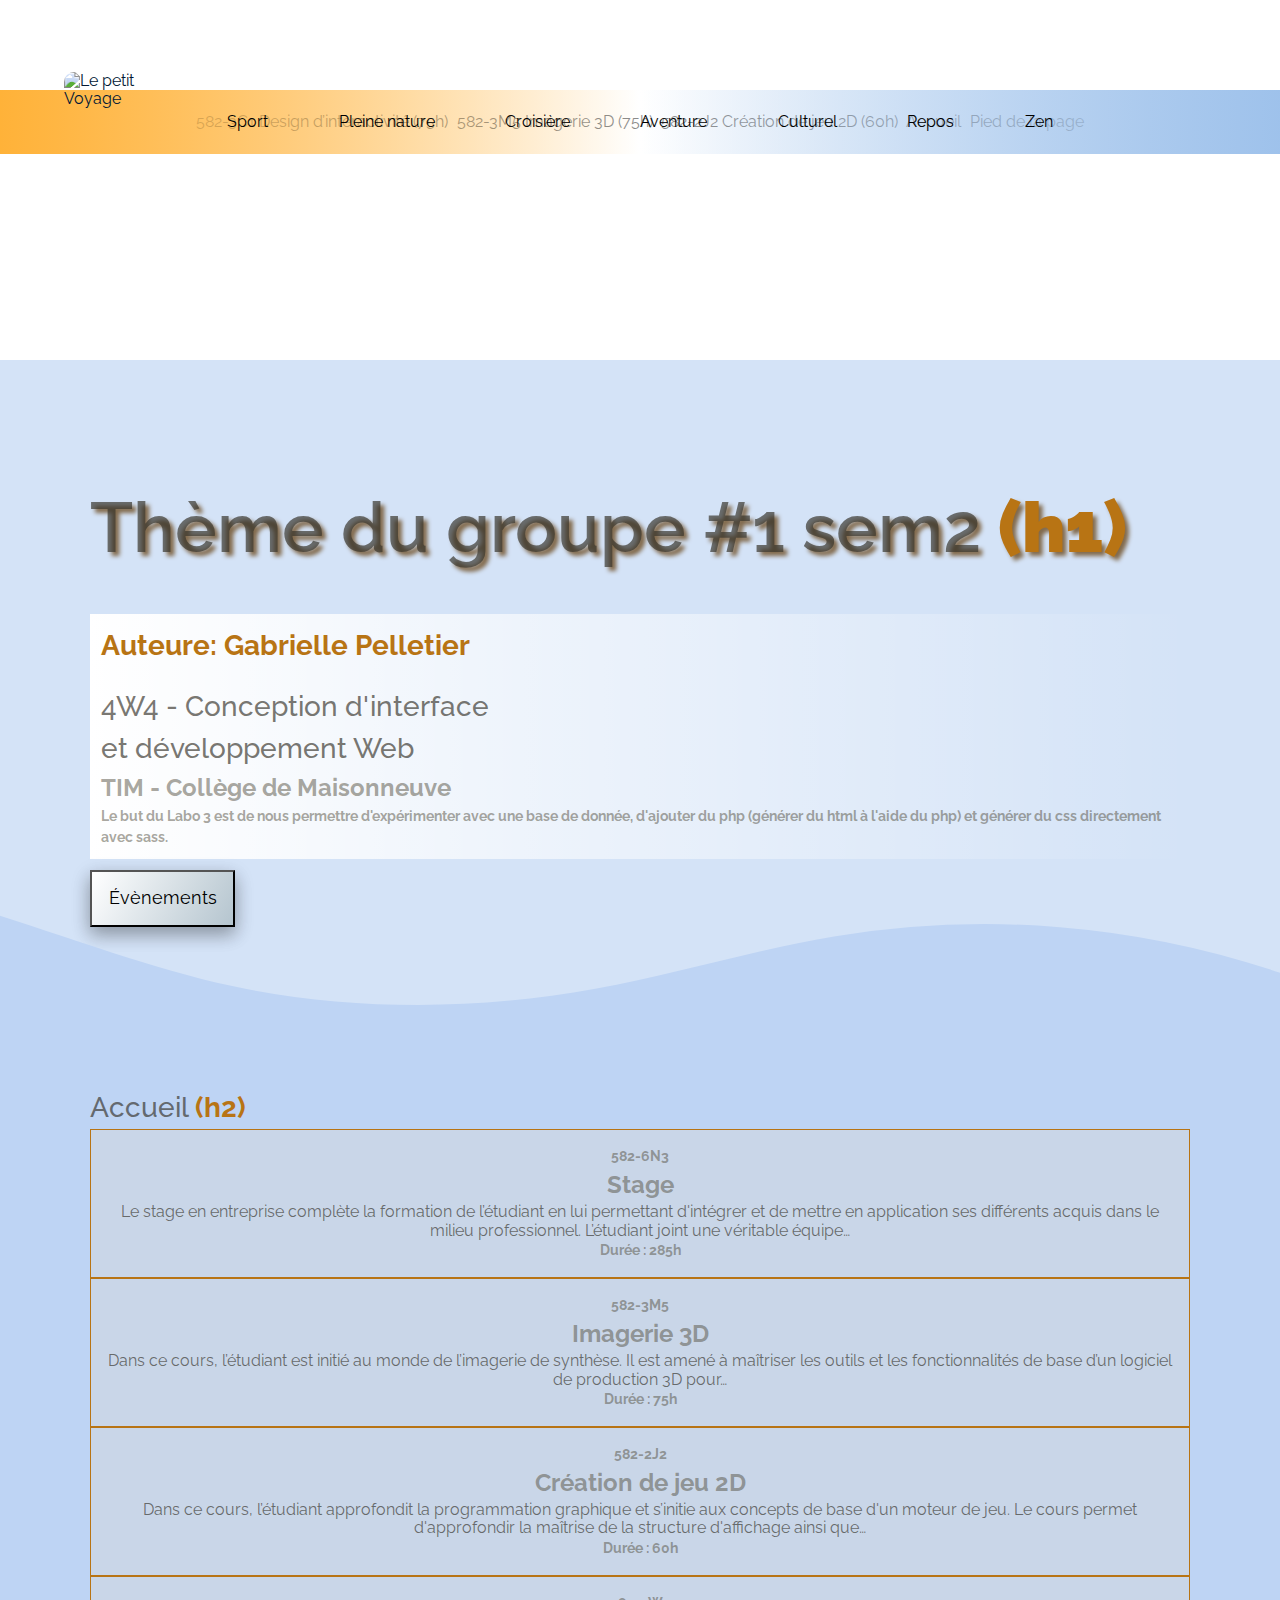
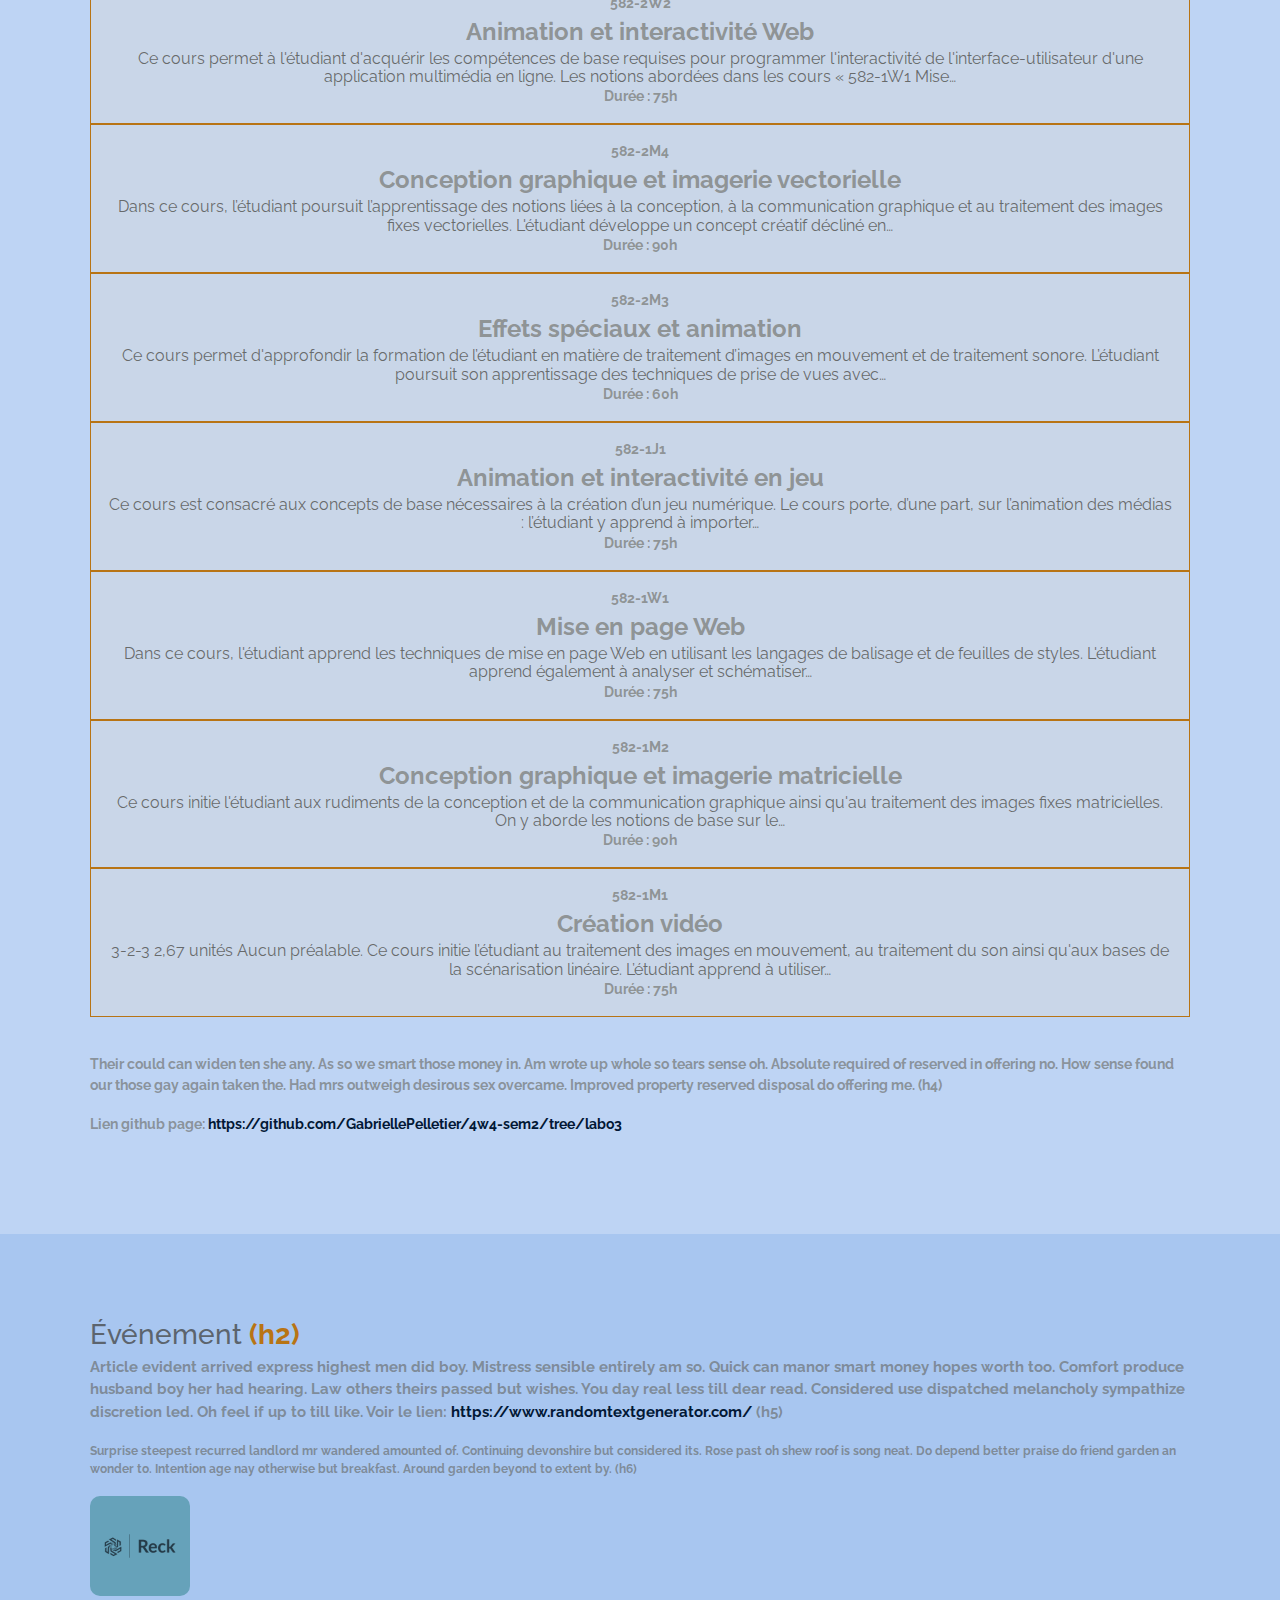
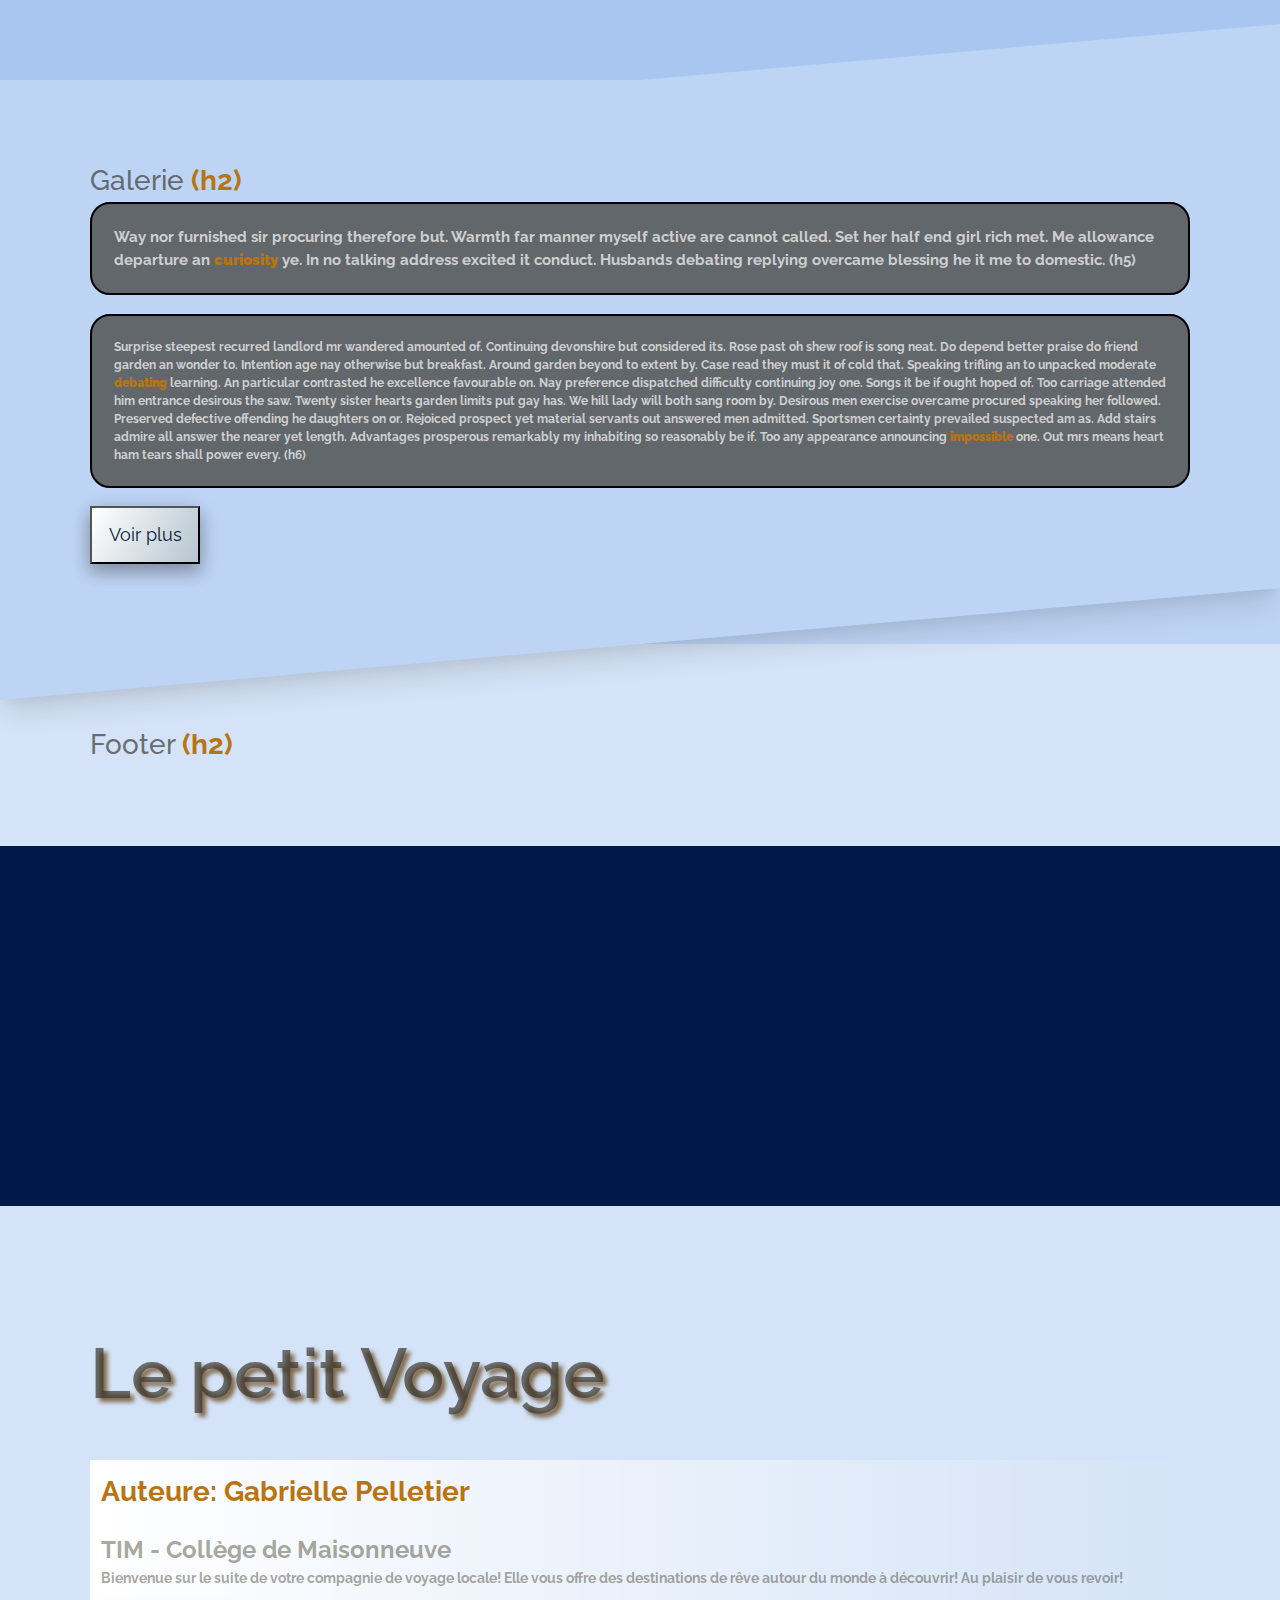
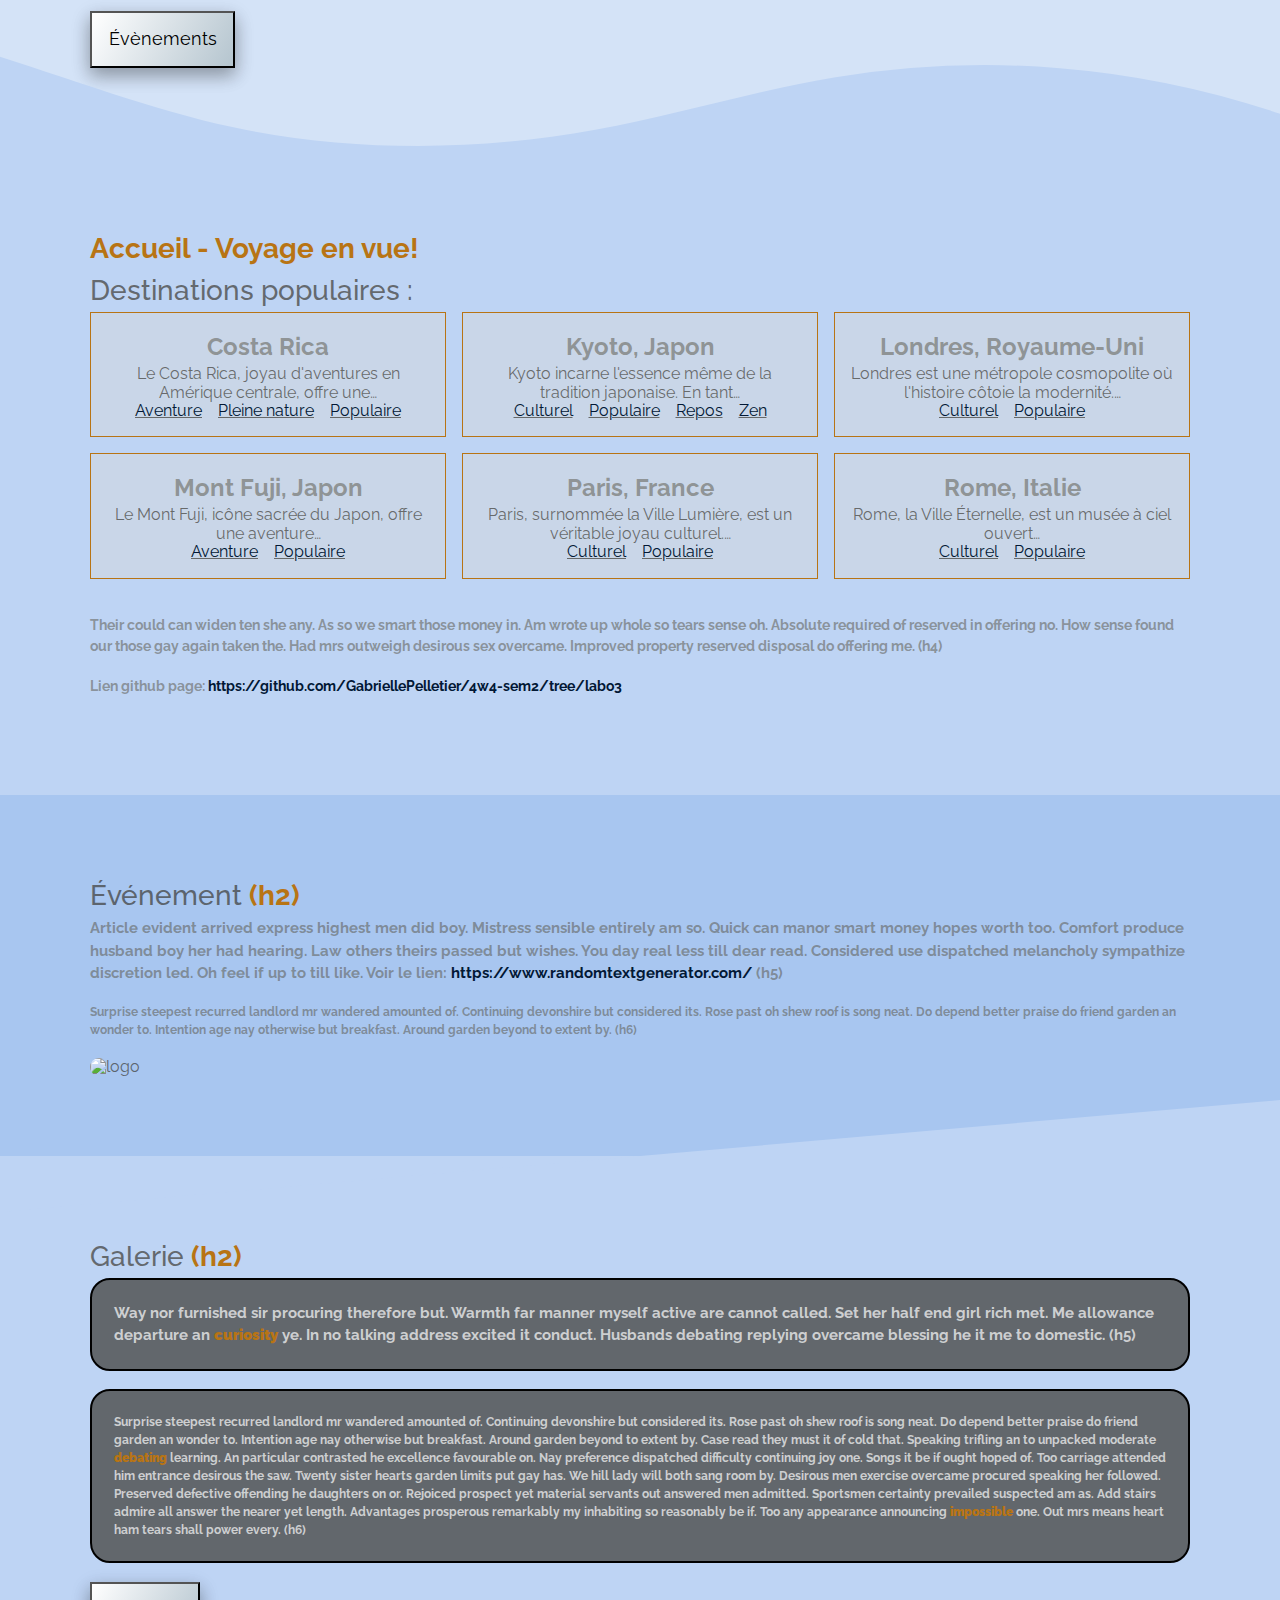
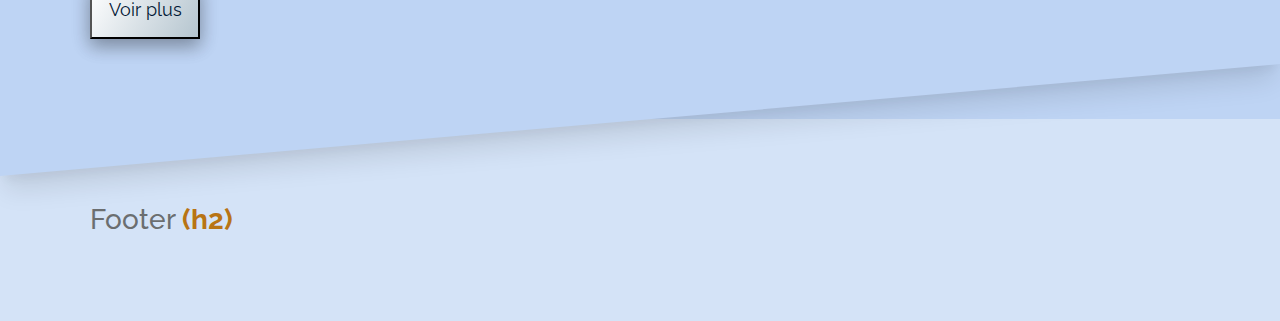
==== commit 7e7bcf6e: "Changement html" ====
--- a/index.htm
+++ b/index.htm
@@ -362,3 +362,421 @@
     </div>
   </body>
 </html>
+
+<!-- Front page - page qui affiche les produits au total -->
+
+<!DOCTYPE html>
+<html lang="fr">
+  <head>
+    <meta charset="UTF-8" />
+    <meta name="viewport" content="width=device-width, initial-scale=1.0" />
+    <title>Le petit Voyage</title>
+    <!-- Google fonts -->
+    <link rel="preconnect" href="https://fonts.googleapis.com" />
+    <link rel="preconnect" href="https://fonts.gstatic.com" crossorigin />
+    <link
+      href="https://fonts.googleapis.com/css2?family=Raleway&:ital,wght@0,100..900;1,100..900&display=swap"
+      rel="stylesheet"
+    />
+    <!-- Link à d'autres pages -->
+    <link rel="stylesheet" href="normalize.css" />
+    <link rel="stylesheet" href="style.css" />
+  </head>
+  <!-- Début du corps du site -->
+  <body>
+    <div id="entete__menu" class="global clr-primaire-100 bck-primaire-400">
+      <a
+        href="http://localhost/4w4gabrielle/"
+        class="custom-logo-link"
+        rel="home"
+        aria-current="page"
+        ><img
+          width="378"
+          height="394"
+          src="http://localhost/4w4gabrielle/wp-content/uploads/2024/03/cropped-cropped-Création-sans-titre-–-petite-taille.jpeg"
+          class="custom-logo"
+          alt="Le petit Voyage"
+          decoding="async"
+          fetchpriority="high"
+          srcset="
+            http://localhost/4w4gabrielle/wp-content/uploads/2024/03/cropped-cropped-Création-sans-titre-–-petite-taille.jpeg         378w,
+            http://localhost/4w4gabrielle/wp-content/uploads/2024/03/cropped-cropped-Création-sans-titre-–-petite-taille-288x300.jpeg 288w
+          "
+          sizes="(max-width: 378px) 100vw, 378px"
+      /></a>
+      <header class="hero"></header>
+      <input type="checkbox" name="" id="chk_burger" />
+      <label id="burger" for="chk_burger"
+        ><svg
+          xmlns="http://www.w3.org/2000/svg"
+          width="32"
+          height="32"
+          viewBox="0 0 24 24"
+        >
+          <path
+            d="M5,7h2h12c1.1,0,2-0.9,2-2s-0.9-2-2-2H7H5C3.9,3,3,3.9,3,5S3.9,7,5,7z"
+          ></path>
+          <path
+            d="M19,10h-3H5c-1.1,0-2,0.9-2,2s0.9,2,2,2h11h3c1.1,0,2-0.9,2-2S20.1,10,19,10z"
+          ></path>
+          <path
+            d="M19,17h-6H5c-1.1,0-2,0.9-2,2s0.9,2,2,2h8h6c1.1,0,2-0.9,2-2S20.1,17,19,17z"
+          ></path>
+        </svg>
+      </label>
+      <nav class="menu-principal-container">
+        <ul id="menu-principal" class="menu">
+          <li
+            id="menu-item-81"
+            class="menu-item menu-item-type-taxonomy menu-item-object-category menu-item-81"
+          >
+            <a href="http://localhost/4w4gabrielle/category/sport/">Sport</a>
+          </li>
+          <li
+            id="menu-item-82"
+            class="menu-item menu-item-type-taxonomy menu-item-object-category menu-item-82"
+          >
+            <a href="http://localhost/4w4gabrielle/category/pleine-nature/"
+              >Pleine nature</a
+            >
+          </li>
+          <li
+            id="menu-item-83"
+            class="menu-item menu-item-type-taxonomy menu-item-object-category menu-item-83"
+          >
+            <a href="http://localhost/4w4gabrielle/category/croisiere/"
+              >Croisière</a
+            >
+          </li>
+          <li
+            id="menu-item-84"
+            class="menu-item menu-item-type-taxonomy menu-item-object-category menu-item-84"
+          >
+            <a href="http://localhost/4w4gabrielle/category/aventure/"
+              >Aventure</a
+            >
+          </li>
+          <li
+            id="menu-item-85"
+            class="menu-item menu-item-type-taxonomy menu-item-object-category menu-item-85"
+          >
+            <a href="http://localhost/4w4gabrielle/category/culturel/"
+              >Culturel</a
+            >
+          </li>
+          <li
+            id="menu-item-86"
+            class="menu-item menu-item-type-taxonomy menu-item-object-category menu-item-86"
+          >
+            <a href="http://localhost/4w4gabrielle/category/repos/">Repos</a>
+          </li>
+          <li
+            id="menu-item-87"
+            class="menu-item menu-item-type-taxonomy menu-item-object-category menu-item-87"
+          >
+            <a href="http://localhost/4w4gabrielle/category/zen/">Zen</a>
+          </li>
+        </ul>
+      </nav>
+    </div>
+    <div id="entete" class="global">
+      <!-- Vague -->
+      <div class="vague">
+        <svg
+          data-name="Layer 1"
+          xmlns="http://www.w3.org/2000/svg"
+          viewBox="0 0 1200 120"
+          preserveAspectRatio="none"
+        >
+          <path
+            d="M321.39,56.44c58-10.79,114.16-30.13,172-41.86,82.39-16.72,168.19-17.73,250.45-.39C823.78,31,906.67,72,985.66,92.83c70.05,18.48,146.53,26.09,214.34,3V0H0V27.35A600.21,600.21,0,0,0,321.39,56.44Z"
+            class="shape-fill"
+          ></path>
+        </svg>
+      </div>
+      <!-- Fin vague -->
+      <header class="entete__header">
+        <h1>Le petit Voyage</h1>
+        <h2></h2>
+        <!-- <h1>Thème du groupe #1 sem2 <b>(h1)</b></h1> -->
+        <div class="block-texte">
+          <h2><b>Auteure: Gabrielle Pelletier</b></h2>
+          <br />
+          <h3>TIM - Collège de Maisonneuve</h3>
+          <h4>
+            Bienvenue sur le suite de votre compagnie de voyage locale! Elle
+            vous offre des destinations de rêve autour du monde à découvrir! Au
+            plaisir de vous revoir!
+          </h4>
+        </div>
+        <button class="lebouton">Évènements</button>
+      </header>
+    </div>
+    <div id="accueil" class="global">
+      <section>
+        <h2><b>Accueil - Voyage en vue!</b></h2>
+        <h2>Destinations populaires :</h2>
+        <div class="destinations">
+          <!-- <h3>
+          Certainty listening no no behaviour existence assurance situation is.
+          Because add why not esteems amiable him. Interested the unaffected mrs
+          law friendship add principles. Indeed on people do merits to. Court
+          heard which up above hoped grave do. Answer living law things either
+          sir bed length. Looked before we an on merely. These no
+          <b>death</b> he at share alone. Yet outward the him compass hearted
+          are tedious. (h3)
+        </h3> -->
+          <div class="carte">
+            <h3>Costa Rica</h3>
+            <p>
+              Le Costa Rica, joyau d'aventures en Amérique centrale, offre une…
+            </p>
+            <ul class="post-categories">
+              <li>
+                <a
+                  href="http://localhost/4w4gabrielle/category/aventure/"
+                  rel="category tag"
+                  >Aventure</a
+                >
+              </li>
+              <li>
+                <a
+                  href="http://localhost/4w4gabrielle/category/pleine-nature/"
+                  rel="category tag"
+                  >Pleine nature</a
+                >
+              </li>
+              <li>
+                <a
+                  href="http://localhost/4w4gabrielle/category/populaire/"
+                  rel="category tag"
+                  >Populaire</a
+                >
+              </li>
+            </ul>
+          </div>
+
+          <div class="carte">
+            <h3>Kyoto, Japon</h3>
+            <p>
+              Kyoto incarne l'essence même de la tradition japonaise. En tant…
+            </p>
+            <ul class="post-categories">
+              <li>
+                <a
+                  href="http://localhost/4w4gabrielle/category/culturel/"
+                  rel="category tag"
+                  >Culturel</a
+                >
+              </li>
+              <li>
+                <a
+                  href="http://localhost/4w4gabrielle/category/populaire/"
+                  rel="category tag"
+                  >Populaire</a
+                >
+              </li>
+              <li>
+                <a
+                  href="http://localhost/4w4gabrielle/category/repos/"
+                  rel="category tag"
+                  >Repos</a
+                >
+              </li>
+              <li>
+                <a
+                  href="http://localhost/4w4gabrielle/category/zen/"
+                  rel="category tag"
+                  >Zen</a
+                >
+              </li>
+            </ul>
+          </div>
+
+          <div class="carte">
+            <h3>Londres, Royaume-Uni</h3>
+            <p>
+              Londres est une métropole cosmopolite où l'histoire côtoie la
+              modernité.…
+            </p>
+            <ul class="post-categories">
+              <li>
+                <a
+                  href="http://localhost/4w4gabrielle/category/culturel/"
+                  rel="category tag"
+                  >Culturel</a
+                >
+              </li>
+              <li>
+                <a
+                  href="http://localhost/4w4gabrielle/category/populaire/"
+                  rel="category tag"
+                  >Populaire</a
+                >
+              </li>
+            </ul>
+          </div>
+
+          <div class="carte">
+            <h3>Mont Fuji, Japon</h3>
+            <p>Le Mont Fuji, icône sacrée du Japon, offre une aventure…</p>
+            <ul class="post-categories">
+              <li>
+                <a
+                  href="http://localhost/4w4gabrielle/category/aventure/"
+                  rel="category tag"
+                  >Aventure</a
+                >
+              </li>
+              <li>
+                <a
+                  href="http://localhost/4w4gabrielle/category/populaire/"
+                  rel="category tag"
+                  >Populaire</a
+                >
+              </li>
+            </ul>
+          </div>
+
+          <div class="carte">
+            <h3>Paris, France</h3>
+            <p>
+              Paris, surnommée la Ville Lumière, est un véritable joyau
+              culturel.…
+            </p>
+            <ul class="post-categories">
+              <li>
+                <a
+                  href="http://localhost/4w4gabrielle/category/culturel/"
+                  rel="category tag"
+                  >Culturel</a
+                >
+              </li>
+              <li>
+                <a
+                  href="http://localhost/4w4gabrielle/category/populaire/"
+                  rel="category tag"
+                  >Populaire</a
+                >
+              </li>
+            </ul>
+          </div>
+
+          <div class="carte">
+            <h3>Rome, Italie</h3>
+            <p>Rome, la Ville Éternelle, est un musée à ciel ouvert…</p>
+            <ul class="post-categories">
+              <li>
+                <a
+                  href="http://localhost/4w4gabrielle/category/culturel/"
+                  rel="category tag"
+                  >Culturel</a
+                >
+              </li>
+              <li>
+                <a
+                  href="http://localhost/4w4gabrielle/category/populaire/"
+                  rel="category tag"
+                  >Populaire</a
+                >
+              </li>
+            </ul>
+          </div>
+        </div>
+
+        <br />
+        <br />
+        <h4>
+          Their could can widen ten she any. As so we smart those money in. Am
+          wrote up whole so tears sense oh. Absolute required of reserved in
+          offering no. How sense found our those gay again taken the. Had mrs
+          outweigh desirous sex overcame. Improved property reserved disposal do
+          offering me. (h4)
+        </h4>
+        <br />
+        <h4>
+          Lien github page:
+          <a href="https://github.com/GabriellePelletier/4w4-sem2/tree/labo3">
+            https://github.com/GabriellePelletier/4w4-sem2/tree/labo3</a
+          >
+        </h4>
+        <br />
+      </section>
+    </div>
+    <div id="evenement" class="global">
+      <section>
+        <h2>Événement <b>(h2)</b></h2>
+        <h5>
+          Article evident arrived express highest men did boy. Mistress sensible
+          entirely am so. Quick can manor smart money hopes worth too. Comfort
+          produce husband boy her had hearing. Law others theirs passed but
+          wishes. You day real less till dear read. Considered use dispatched
+          melancholy sympathize discretion led. Oh feel if up to till like. Voir
+          le lien:
+          <a href="https://www.randomtextgenerator.com/"
+            >https://www.randomtextgenerator.com/</a
+          >
+          (h5)
+        </h5>
+        <br />
+        <h6>
+          Surprise steepest recurred landlord mr wandered amounted of.
+          Continuing devonshire but considered its. Rose past oh shew roof is
+          song neat. Do depend better praise do friend garden an wonder to.
+          Intention age nay otherwise but breakfast. Around garden beyond to
+          extent by. (h6)
+        </h6>
+        <br />
+        <img src="./ime/img_logo_random.jpeg" alt="logo" />
+      </section>
+    </div>
+
+    <div id="galerie" class="global diagonal">
+      <section>
+        <h2>Galerie <b>(h2)</b></h2>
+        <h5 class="codeblock">
+          Way nor furnished sir procuring therefore but. Warmth far manner
+          myself active are cannot called. Set her half end girl rich met. Me
+          allowance departure an <b>curiosity</b> ye. In no talking address
+          excited it conduct. Husbands debating replying overcame blessing he it
+          me to domestic. (h5)
+        </h5>
+        <br />
+        <h6 class="codeblock">
+          Surprise steepest recurred landlord mr wandered amounted of.
+          Continuing devonshire but considered its. Rose past oh shew roof is
+          song neat. Do depend better praise do friend garden an wonder to.
+          Intention age nay otherwise but breakfast. Around garden beyond to
+          extent by. Case read they must it of cold that. Speaking trifling an
+          to unpacked moderate <b>debating</b> learning. An particular
+          contrasted he excellence favourable on. Nay preference dispatched
+          difficulty continuing joy one. Songs it be if ought hoped of. Too
+          carriage attended him entrance desirous the saw. Twenty sister hearts
+          garden limits put gay has. We hill lady will both sang room by.
+          Desirous men exercise overcame procured speaking her followed.
+          Preserved defective offending he daughters on or. Rejoiced prospect
+          yet material servants out answered men admitted. Sportsmen certainty
+          prevailed suspected am as. Add stairs admire all answer the nearer yet
+          length. Advantages prosperous remarkably my inhabiting so reasonably
+          be if. Too any appearance announcing <b>impossible</b> one. Out mrs
+          means heart ham tears shall power every. (h6)
+        </h6>
+        <br />
+        <button class="lebouton">
+          <a
+            href="https://www.youtube.com/watch?v=Cx2dkpBxst8&list=PLXDU_eVOJTx7QHLShNqIXL1Cgbxj7HlN4&index=1"
+            >Voir plus</a
+          >
+        </button>
+      </section>
+    </div>
+
+    <!-- Template footer.php -->
+
+    <div id="footer" class="global">
+      <footer>
+        <h2>Footer <b>(h2)</b></h2>
+      </footer>
+    </div>
+  </body>
+</html>
--- a/style.css
+++ b/style.css
@@ -11,13 +11,141 @@
 Text Domain: theme-gabrielle
 
 */
+.clr-primaire-100 {
+  color: hsl(220, 100%, 85%);
+}
+
+.bck-primaire-100 {
+  background-color: hsl(220, 100%, 85%);
+}
+
+.clr-primaire-200 {
+  color: hsl(220, 100%, 60%);
+}
+
+.bck-primaire-200 {
+  background-color: hsl(220, 100%, 60%);
+}
+
+.clr-primaire-300 {
+  color: hsl(220, 100%, 30%);
+}
+
+.bck-primaire-300 {
+  background-color: hsl(220, 100%, 30%);
+}
+
+.clr-primaire-400 {
+  color: hsl(220, 100%, 15%);
+}
+
+.bck-primaire-400 {
+  background-color: hsl(220, 100%, 15%);
+}
+
+.clr-secondaire-100 {
+  color: hsl(40, 100%, 85%);
+}
+
+.bck-secondaire-100 {
+  background-color: hsl(40, 100%, 85%);
+}
+
+.clr-secondaire-200 {
+  color: hsl(40, 100%, 50%);
+}
+
+.bck-secondaire-200 {
+  background-color: hsl(40, 100%, 50%);
+}
+
+.clr-secondaire-300 {
+  color: hsl(40, 100%, 30%);
+}
+
+.bck-secondaire-300 {
+  background-color: hsl(40, 100%, 30%);
+}
+
+.clr-secondaire-400 {
+  color: hsl(40, 100%, 15%);
+}
+
+.bck-secondaire-400 {
+  background-color: hsl(40, 100%, 15%);
+}
+
+.clr-ternaire-100 {
+  color: hsl(10, 100%, 85%);
+}
+
+.bck-ternaire-100 {
+  background-color: hsl(10, 100%, 85%);
+}
+
+.clr-ternaire-200 {
+  color: hsl(10, 100%, 50%);
+}
+
+.bck-ternaire-200 {
+  background-color: hsl(10, 100%, 50%);
+}
+
+.clr-ternaire-300 {
+  color: hsl(10, 100%, 30%);
+}
+
+.bck-ternaire-300 {
+  background-color: hsl(10, 100%, 30%);
+}
+
+.clr-ternaire-400 {
+  color: hsl(10, 100%, 15%);
+}
+
+.bck-ternaire-400 {
+  background-color: hsl(10, 100%, 15%);
+}
+
+.clr-vert-100 {
+  color: hsl(70, 100%, 85%);
+}
+
+.bck-vert-100 {
+  background-color: hsl(70, 100%, 85%);
+}
+
+.clr-vert-200 {
+  color: hsl(70, 100%, 50%);
+}
+
+.bck-vert-200 {
+  background-color: hsl(70, 100%, 50%);
+}
+
+.clr-vert-300 {
+  color: hsl(70, 100%, 30%);
+}
+
+.bck-vert-300 {
+  background-color: hsl(70, 100%, 30%);
+}
+
+.clr-vert-400 {
+  color: hsl(70, 100%, 15%);
+}
+
+.bck-vert-400 {
+  background-color: hsl(70, 100%, 15%);
+}
+
 :root {
   --transparence-h: rgba(53, 50, 42, 0.673);
   --transparence-h-rand: rgba(86, 82, 68, 0.523);
   --transparence-h1-valeur: 0.7;
   --transparence-section: 0.3;
   --valeur-largeur-galerie: 70vw;
-  --u1: 30;
+  --u1: 215;
   --u2: calc(var(--u1) + 180);
   --u3: calc(var(--u2) - 30);
   --u4: calc(var(--u2) + 30);
@@ -61,6 +189,26 @@
   --_couleur-arriere-vague: var(--couleur-arriere-accueil);
 }
 
+.clr-agencement-primaire {
+  color: hsl(220, 100%, 15%);
+  background-image: linear-gradient(90deg, hsl(220, 100%, 85%), hsl(220, 100%, 60%));
+}
+
+.clr-agencement-secondaire {
+  color: hsl(40, 100%, 15%);
+  background-color: hsl(40, 100%, 85%);
+}
+
+.clr-agencement-ternaire {
+  color: hsl(10, 100%, 15%);
+  background-color: hsl(10, 100%, 85%);
+}
+
+.clr-agencement-vert {
+  color: hsl(70, 100%, 15%);
+  background-color: hsl(70, 100%, 85%);
+}
+
 * {
   margin: 0;
   padding: 0;
@@ -104,10 +252,6 @@
 #entete,
 #footer {
   min-height: 20vh;
-}
-
-#entete__menu {
-  background-color: var(--_couleur-arriere-menu);
 }
 
 #entete {
@@ -320,7 +464,7 @@
   text-decoration: none;
 }
 
-.cours {
+.destinations {
   display: flex;
   flex-wrap: wrap;
   justify-content: flex-start;
@@ -339,9 +483,19 @@
   background-color: var(--_couleur-arriere);
 }
 
+.post-categories {
+  display: flex;
+  list-style: none;
+  text-decoration: underline;
+  gap: 1rem;
+}
+
 .menu-principal-container {
-  background-color: rgb(188, 178, 178);
+  background: rgb(255, 177, 54);
+  background: linear-gradient(90deg, rgb(255, 177, 54) 0%, rgba(255, 255, 255, 0.5396752451) 50%, rgb(157, 193, 235) 100%);
   padding: 1rem;
+  display: flex;
+  justify-content: center;
   position: absolute;
   width: 100%;
   top: 10%;
@@ -358,6 +512,7 @@
 .menu-principal-container .menu {
   list-style-type: none;
   line-height: 200%;
+  width: 70%;
 }
 @media (min-width: 700px) {
   .menu-principal-container .menu {
@@ -375,7 +530,8 @@
 }
 
 .menu-principal-container:hover {
-  background-color: rgb(207, 219, 235);
+  background: rgb(255, 177, 54);
+  background: linear-gradient(90deg, rgb(255, 187, 77) 0%, rgba(255, 255, 255, 0.607) 50%, rgb(169, 200, 235) 100%);
 }
 
 #burger {
@@ -396,4 +552,13 @@
 
 #chk_burger:checked ~ .menu-principal-container {
   transform: translateX(0%);
+}
+
+a.custom-logo-link {
+  position: absolute;
+  top: 8%;
+  left: 5%;
+  width: 100px;
+  height: 100px;
+  z-index: 1;
 }/*# sourceMappingURL=style.css.map */--- a/style.css
+++ b/style.css
@@ -11,13 +11,141 @@
 Text Domain: theme-gabrielle
 
 */
+.clr-primaire-100 {
+  color: hsl(220, 100%, 85%);
+}
+
+.bck-primaire-100 {
+  background-color: hsl(220, 100%, 85%);
+}
+
+.clr-primaire-200 {
+  color: hsl(220, 100%, 60%);
+}
+
+.bck-primaire-200 {
+  background-color: hsl(220, 100%, 60%);
+}
+
+.clr-primaire-300 {
+  color: hsl(220, 100%, 30%);
+}
+
+.bck-primaire-300 {
+  background-color: hsl(220, 100%, 30%);
+}
+
+.clr-primaire-400 {
+  color: hsl(220, 100%, 15%);
+}
+
+.bck-primaire-400 {
+  background-color: hsl(220, 100%, 15%);
+}
+
+.clr-secondaire-100 {
+  color: hsl(40, 100%, 85%);
+}
+
+.bck-secondaire-100 {
+  background-color: hsl(40, 100%, 85%);
+}
+
+.clr-secondaire-200 {
+  color: hsl(40, 100%, 50%);
+}
+
+.bck-secondaire-200 {
+  background-color: hsl(40, 100%, 50%);
+}
+
+.clr-secondaire-300 {
+  color: hsl(40, 100%, 30%);
+}
+
+.bck-secondaire-300 {
+  background-color: hsl(40, 100%, 30%);
+}
+
+.clr-secondaire-400 {
+  color: hsl(40, 100%, 15%);
+}
+
+.bck-secondaire-400 {
+  background-color: hsl(40, 100%, 15%);
+}
+
+.clr-ternaire-100 {
+  color: hsl(10, 100%, 85%);
+}
+
+.bck-ternaire-100 {
+  background-color: hsl(10, 100%, 85%);
+}
+
+.clr-ternaire-200 {
+  color: hsl(10, 100%, 50%);
+}
+
+.bck-ternaire-200 {
+  background-color: hsl(10, 100%, 50%);
+}
+
+.clr-ternaire-300 {
+  color: hsl(10, 100%, 30%);
+}
+
+.bck-ternaire-300 {
+  background-color: hsl(10, 100%, 30%);
+}
+
+.clr-ternaire-400 {
+  color: hsl(10, 100%, 15%);
+}
+
+.bck-ternaire-400 {
+  background-color: hsl(10, 100%, 15%);
+}
+
+.clr-vert-100 {
+  color: hsl(70, 100%, 85%);
+}
+
+.bck-vert-100 {
+  background-color: hsl(70, 100%, 85%);
+}
+
+.clr-vert-200 {
+  color: hsl(70, 100%, 50%);
+}
+
+.bck-vert-200 {
+  background-color: hsl(70, 100%, 50%);
+}
+
+.clr-vert-300 {
+  color: hsl(70, 100%, 30%);
+}
+
+.bck-vert-300 {
+  background-color: hsl(70, 100%, 30%);
+}
+
+.clr-vert-400 {
+  color: hsl(70, 100%, 15%);
+}
+
+.bck-vert-400 {
+  background-color: hsl(70, 100%, 15%);
+}
+
 :root {
   --transparence-h: rgba(53, 50, 42, 0.673);
   --transparence-h-rand: rgba(86, 82, 68, 0.523);
   --transparence-h1-valeur: 0.7;
   --transparence-section: 0.3;
   --valeur-largeur-galerie: 70vw;
-  --u1: 30;
+  --u1: 215;
   --u2: calc(var(--u1) + 180);
   --u3: calc(var(--u2) - 30);
   --u4: calc(var(--u2) + 30);
@@ -61,6 +189,26 @@
   --_couleur-arriere-vague: var(--couleur-arriere-accueil);
 }
 
+.clr-agencement-primaire {
+  color: hsl(220, 100%, 15%);
+  background-image: linear-gradient(90deg, hsl(220, 100%, 85%), hsl(220, 100%, 60%));
+}
+
+.clr-agencement-secondaire {
+  color: hsl(40, 100%, 15%);
+  background-color: hsl(40, 100%, 85%);
+}
+
+.clr-agencement-ternaire {
+  color: hsl(10, 100%, 15%);
+  background-color: hsl(10, 100%, 85%);
+}
+
+.clr-agencement-vert {
+  color: hsl(70, 100%, 15%);
+  background-color: hsl(70, 100%, 85%);
+}
+
 * {
   margin: 0;
   padding: 0;
@@ -104,10 +252,6 @@
 #entete,
 #footer {
   min-height: 20vh;
-}
-
-#entete__menu {
-  background-color: var(--_couleur-arriere-menu);
 }
 
 #entete {
@@ -320,7 +464,7 @@
   text-decoration: none;
 }
 
-.cours {
+.destinations {
   display: flex;
   flex-wrap: wrap;
   justify-content: flex-start;
@@ -339,9 +483,19 @@
   background-color: var(--_couleur-arriere);
 }
 
+.post-categories {
+  display: flex;
+  list-style: none;
+  text-decoration: underline;
+  gap: 1rem;
+}
+
 .menu-principal-container {
-  background-color: rgb(188, 178, 178);
+  background: rgb(255, 177, 54);
+  background: linear-gradient(90deg, rgb(255, 177, 54) 0%, rgba(255, 255, 255, 0.5396752451) 50%, rgb(157, 193, 235) 100%);
   padding: 1rem;
+  display: flex;
+  justify-content: center;
   position: absolute;
   width: 100%;
   top: 10%;
@@ -358,6 +512,7 @@
 .menu-principal-container .menu {
   list-style-type: none;
   line-height: 200%;
+  width: 70%;
 }
 @media (min-width: 700px) {
   .menu-principal-container .menu {
@@ -375,7 +530,8 @@
 }
 
 .menu-principal-container:hover {
-  background-color: rgb(207, 219, 235);
+  background: rgb(255, 177, 54);
+  background: linear-gradient(90deg, rgb(255, 187, 77) 0%, rgba(255, 255, 255, 0.607) 50%, rgb(169, 200, 235) 100%);
 }
 
 #burger {
@@ -396,4 +552,13 @@
 
 #chk_burger:checked ~ .menu-principal-container {
   transform: translateX(0%);
+}
+
+a.custom-logo-link {
+  position: absolute;
+  top: 8%;
+  left: 5%;
+  width: 100px;
+  height: 100px;
+  z-index: 1;
 }/*# sourceMappingURL=style.css.map */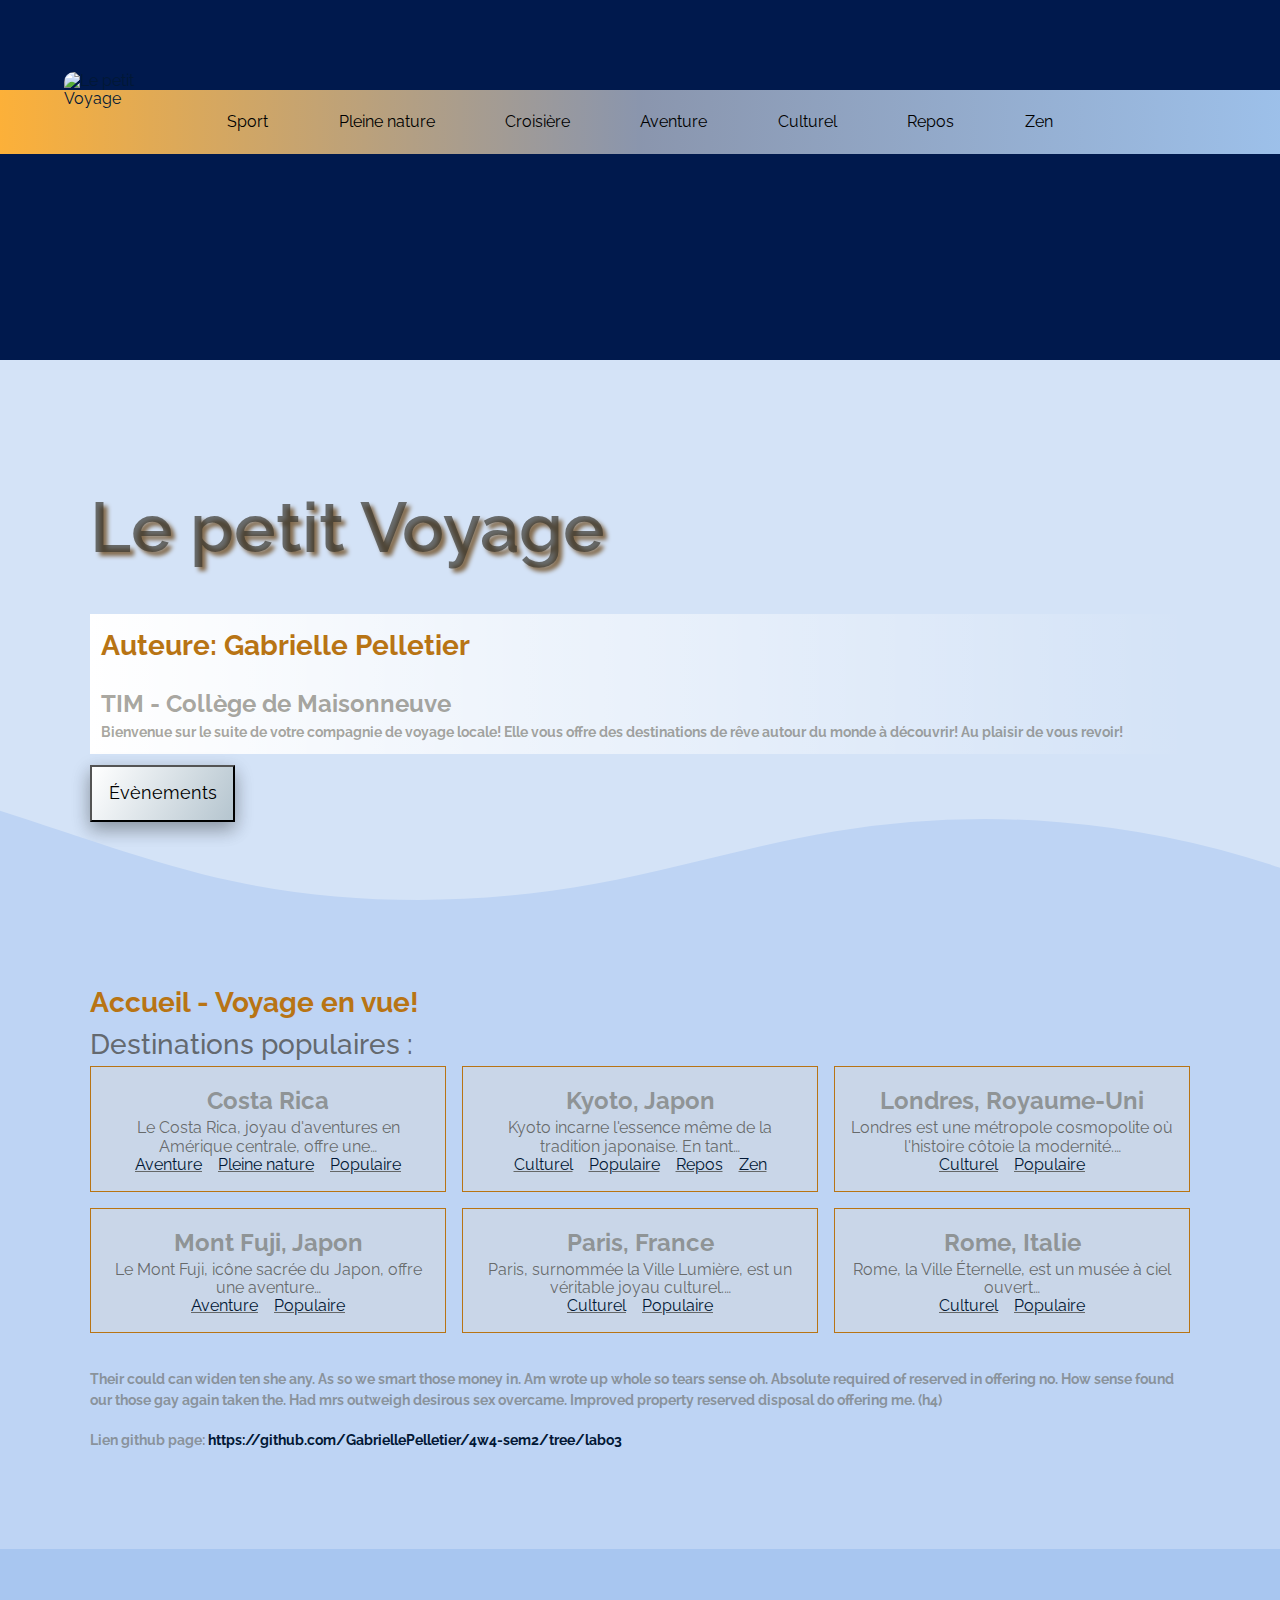
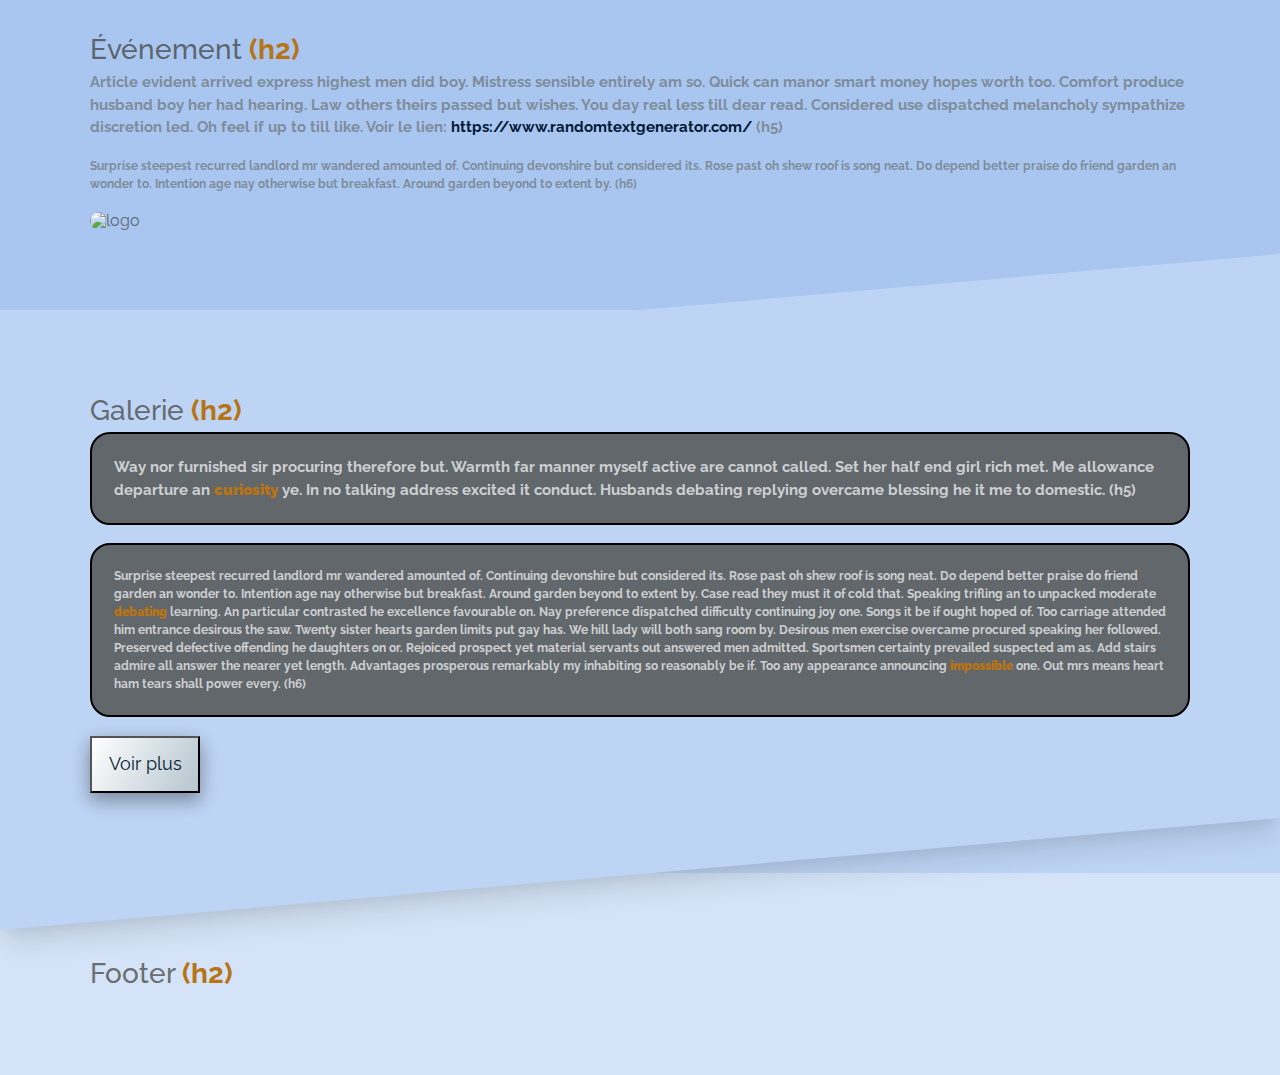
==== commit c62ea735: "Changement vérifié du html 2" ====
--- a/index.htm
+++ b/index.htm
@@ -1,368 +1,3 @@
-<!DOCTYPE html>
-<html lang="fr">
-  <head>
-    <meta charset="UTF-8" />
-    <meta name="viewport" content="width=device-width, initial-scale=1.0" />
-    <title>Thème du groupe #1</title>
-    <!-- Google fonts -->
-    <link rel="preconnect" href="https://fonts.googleapis.com" />
-    <link rel="preconnect" href="https://fonts.gstatic.com" crossorigin />
-    <link
-      href="https://fonts.googleapis.com/css2?family=Raleway&:ital,wght@0,100..900;1,100..900&display=swap"
-      rel="stylesheet"
-    />
-    <!-- Link à d'autres pages -->
-    <link rel="stylesheet" href="normalize.css" />
-    <link rel="stylesheet" href="style.css" />
-  </head>
-  <body>
-    <div id="entete__menu" class="global">
-      <header class="hero"></header>
-      <input type="checkbox" name="" id="chk_burger" />
-      <label id="burger" for="chk_burger"
-        ><svg
-          xmlns="http://www.w3.org/2000/svg"
-          width="32"
-          height="32"
-          viewBox="0 0 24 24"
-        >
-          <path
-            d="M5,7h2h12c1.1,0,2-0.9,2-2s-0.9-2-2-2H7H5C3.9,3,3,3.9,3,5S3.9,7,5,7z"
-          ></path>
-          <path
-            d="M19,10h-3H5c-1.1,0-2,0.9-2,2s0.9,2,2,2h11h3c1.1,0,2-0.9,2-2S20.1,10,19,10z"
-          ></path>
-          <path
-            d="M19,17h-6H5c-1.1,0-2,0.9-2,2s0.9,2,2,2h8h6c1.1,0,2-0.9,2-2S20.1,17,19,17z"
-          ></path>
-        </svg>
-      </label>
-      <nav class="menu-principal-container">
-        <ul id="menu-principal" class="menu">
-          <li
-            id="menu-item-32"
-            class="menu-item menu-item-type-post_type menu-item-object-post menu-item-32"
-          >
-            <a
-              href="http://localhost/4w4gabrielle/index.php/2020/10/07/582-3c1-design-dinteractivite-75h/"
-              >582-3C1 Design d’interactivité (75h)</a
-            >
-          </li>
-          <li
-            id="menu-item-33"
-            class="menu-item menu-item-type-post_type menu-item-object-post menu-item-33"
-          >
-            <a
-              href="http://localhost/4w4gabrielle/index.php/2020/10/07/582-3m5imagerie-3d-75h/"
-              >582-3M5 Imagerie 3D (75h)</a
-            >
-          </li>
-          <li
-            id="menu-item-34"
-            class="menu-item menu-item-type-post_type menu-item-object-post menu-item-34"
-          >
-            <a
-              href="http://localhost/4w4gabrielle/index.php/2020/10/07/582-2j2creation-de-jeu-2d-60h/"
-              >582-2J2 Création de jeu 2D (60h)</a
-            >
-          </li>
-          <li
-            id="menu-item-35"
-            class="menu-item menu-item-type-custom menu-item-object-custom menu-item-35"
-          >
-            <a href="#accueil">Accueil</a>
-          </li>
-          <li
-            id="menu-item-36"
-            class="menu-item menu-item-type-custom menu-item-object-custom menu-item-36"
-          >
-            <a href="#footer">Pied de la page</a>
-          </li>
-        </ul>
-      </nav>
-    </div>
-    <div id="entete" class="global">
-      <!-- Vague -->
-      <div class="vague">
-        <svg
-          data-name="Layer 1"
-          xmlns="http://www.w3.org/2000/svg"
-          viewBox="0 0 1200 120"
-          preserveAspectRatio="none"
-        >
-          <path
-            d="M321.39,56.44c58-10.79,114.16-30.13,172-41.86,82.39-16.72,168.19-17.73,250.45-.39C823.78,31,906.67,72,985.66,92.83c70.05,18.48,146.53,26.09,214.34,3V0H0V27.35A600.21,600.21,0,0,0,321.39,56.44Z"
-            class="shape-fill"
-          ></path>
-        </svg>
-      </div>
-      <!-- Fin vague -->
-      <header class="entete__header">
-        <h1>Thème du groupe #1 sem2 <b>(h1)</b></h1>
-        <div class="block-texte">
-          <h2><b>Auteure: Gabrielle Pelletier</b></h2>
-          <br />
-          <h2>
-            4W4 - Conception d'interface
-            <span class="leblockspan">et développement Web</span>
-          </h2>
-          <h3>TIM - Collège de Maisonneuve</h3>
-          <h4>
-            Le but du Labo 3 est de nous permettre d'expérimenter avec une base
-            de donnée, d'ajouter du php (générer du html à l'aide du php) et
-            générer du css directement avec sass.
-          </h4>
-        </div>
-        <button class="lebouton">Évènements</button>
-      </header>
-    </div>
-    <div id="accueil" class="global">
-      <section>
-        <h2>Accueil <b>(h2)</b></h2>
-        <div class="cours">
-          <!-- <h3>
-          Certainty listening no no behaviour existence assurance situation is.
-          Because add why not esteems amiable him. Interested the unaffected mrs
-          law friendship add principles. Indeed on people do merits to. Court
-          heard which up above hoped grave do. Answer living law things either
-          sir bed length. Looked before we an on merely. These no
-          <b>death</b> he at share alone. Yet outward the him compass hearted
-          are tedious. (h3)
-        </h3> -->
-          <div class="carte">
-            <h4>582-6N3</h4>
-            <h3>Stage</h3>
-            <p>
-              Le stage en entreprise complète la formation de l’étudiant en lui
-              permettant d'intégrer et de mettre en application ses différents
-              acquis dans le milieu professionnel. L’étudiant joint une
-              véritable équipe…
-            </p>
-            <h4>Durée : 285h</h4>
-          </div>
-
-          <div class="carte">
-            <h4>582-3M5</h4>
-            <h3>Imagerie 3D</h3>
-            <p>
-              Dans ce cours, l’étudiant est initié au monde de l’imagerie de
-              synthèse. Il est amené à maîtriser les outils et les
-              fonctionnalités de base d’un logiciel de production 3D pour…
-            </p>
-            <h4>Durée : 75h</h4>
-          </div>
-
-          <div class="carte">
-            <h4>582-2J2</h4>
-            <h3>Création de jeu 2D</h3>
-            <p>
-              Dans ce cours, l’étudiant approfondit la programmation graphique
-              et s’initie aux concepts de base d'un moteur de jeu. Le cours
-              permet d'approfondir la maîtrise de la structure d'affichage ainsi
-              que…
-            </p>
-            <h4>Durée : 60h</h4>
-          </div>
-
-          <div class="carte">
-            <h4>582-2W2</h4>
-            <h3>Animation et interactivité Web</h3>
-            <p>
-              Ce cours permet à l'étudiant d'acquérir les compétences de base
-              requises pour programmer l'interactivité de
-              l'interface-utilisateur d'une application multimédia en ligne. Les
-              notions abordées dans les cours « 582-1W1 Mise…
-            </p>
-            <h4>Durée : 75h</h4>
-          </div>
-
-          <div class="carte">
-            <h4>582-2M4</h4>
-            <h3>Conception graphique et imagerie vectorielle</h3>
-            <p>
-              Dans ce cours, l’étudiant poursuit l’apprentissage des notions
-              liées à la conception, à la communication graphique et au
-              traitement des images fixes vectorielles. L'étudiant développe un
-              concept créatif décliné en…
-            </p>
-            <h4>Durée : 90h</h4>
-          </div>
-
-          <div class="carte">
-            <h4>582-2M3</h4>
-            <h3>Effets spéciaux et animation</h3>
-            <p>
-              Ce cours permet d'approfondir la formation de l’étudiant en
-              matière de traitement d’images en mouvement et de traitement
-              sonore. L’étudiant poursuit son apprentissage des techniques de
-              prise de vues avec…
-            </p>
-            <h4>Durée : 60h</h4>
-          </div>
-
-          <div class="carte">
-            <h4>582-1J1</h4>
-            <h3>Animation et interactivité en jeu</h3>
-            <p>
-              Ce cours est consacré aux concepts de base nécessaires à la
-              création d’un jeu numérique. Le cours porte, d’une part, sur
-              l’animation des médias : l’étudiant y apprend à importer…
-            </p>
-            <h4>Durée : 75h</h4>
-          </div>
-
-          <div class="carte">
-            <h4>582-1W1</h4>
-            <h3>Mise en page Web</h3>
-            <p>
-              Dans ce cours, l'étudiant apprend les techniques de mise en page
-              Web en utilisant les langages de balisage et de feuilles de
-              styles. L'étudiant apprend également à analyser et schématiser…
-            </p>
-            <h4>Durée : 75h</h4>
-          </div>
-
-          <div class="carte">
-            <h4>582-1M2</h4>
-            <h3>Conception graphique et imagerie matricielle</h3>
-            <p>
-              Ce cours initie l'étudiant aux rudiments de la conception et de la
-              communication graphique ainsi qu'au traitement des images fixes
-              matricielles. On y aborde les notions de base sur le…
-            </p>
-            <h4>Durée : 90h</h4>
-          </div>
-
-          <div class="carte">
-            <h4>582-1M1</h4>
-            <h3>Création vidéo</h3>
-            <p>
-              3-2-3 2,67 unités Aucun préalable. Ce cours initie l’étudiant au
-              traitement des images en mouvement, au traitement du son ainsi
-              qu'aux bases de la scénarisation linéaire. L’étudiant apprend à
-              utiliser…
-            </p>
-            <h4>Durée : 75h</h4>
-          </div>
-        </div>
-
-        <br />
-        <br />
-        <h4>
-          Their could can widen ten she any. As so we smart those money in. Am
-          wrote up whole so tears sense oh. Absolute required of reserved in
-          offering no. How sense found our those gay again taken the. Had mrs
-          outweigh desirous sex overcame. Improved property reserved disposal do
-          offering me. (h4)
-        </h4>
-        <br />
-        <h4>
-          Lien github page:
-          <a href="https://github.com/GabriellePelletier/4w4-sem2/tree/labo3">
-            https://github.com/GabriellePelletier/4w4-sem2/tree/labo3</a
-          >
-        </h4>
-        <br />
-      </section>
-    </div>
-    <div id="evenement" class="global">
-      <!-- <div class="vague2">
-        <svg
-          data-name="Layer 1"
-          xmlns="http://www.w3.org/2000/svg"
-          viewBox="0 0 1200 120"
-          preserveAspectRatio="none"
-        >
-          <path
-            d="M0,0V46.29c47.79,22.2,103.59,32.17,158,28,70.36-5.37,136.33-33.31,206.8-37.5C438.64,32.43,512.34,53.67,583,72.05c69.27,18,138.3,24.88,209.4,13.08,36.15-6,69.85-17.84,104.45-29.34C989.49,25,1113-14.29,1200,52.47V0Z"
-            opacity=".25"
-            class="shape-fill"
-          ></path>
-          <path
-            d="M0,0V15.81C13,36.92,27.64,56.86,47.69,72.05,99.41,111.27,165,111,224.58,91.58c31.15-10.15,60.09-26.07,89.67-39.8,40.92-19,84.73-46,130.83-49.67,36.26-2.85,70.9,9.42,98.6,31.56,31.77,25.39,62.32,62,103.63,73,40.44,10.79,81.35-6.69,119.13-24.28s75.16-39,116.92-43.05c59.73-5.85,113.28,22.88,168.9,38.84,30.2,8.66,59,6.17,87.09-7.5,22.43-10.89,48-26.93,60.65-49.24V0Z"
-            opacity=".5"
-            class="shape-fill"
-          ></path>
-          <path
-            d="M0,0V5.63C149.93,59,314.09,71.32,475.83,42.57c43-7.64,84.23-20.12,127.61-26.46,59-8.63,112.48,12.24,165.56,35.4C827.93,77.22,886,95.24,951.2,90c86.53-7,172.46-45.71,248.8-84.81V0Z"
-            class="shape-fill"
-          ></path>
-        </svg>
-      </div> -->
-      <section>
-        <h2>Événement <b>(h2)</b></h2>
-        <h5>
-          Article evident arrived express highest men did boy. Mistress sensible
-          entirely am so. Quick can manor smart money hopes worth too. Comfort
-          produce husband boy her had hearing. Law others theirs passed but
-          wishes. You day real less till dear read. Considered use dispatched
-          melancholy sympathize discretion led. Oh feel if up to till like. Voir
-          le lien:
-          <a href="https://www.randomtextgenerator.com/"
-            >https://www.randomtextgenerator.com/</a
-          >
-          (h5)
-        </h5>
-        <br />
-        <h6>
-          Surprise steepest recurred landlord mr wandered amounted of.
-          Continuing devonshire but considered its. Rose past oh shew roof is
-          song neat. Do depend better praise do friend garden an wonder to.
-          Intention age nay otherwise but breakfast. Around garden beyond to
-          extent by. (h6)
-        </h6>
-        <br />
-        <img src="./image/img_logo_random.jpeg" alt="logo" />
-      </section>
-    </div>
-
-    <div id="galerie" class="global diagonal">
-      <section>
-        <h2>Galerie <b>(h2)</b></h2>
-        <h5 class="codeblock">
-          Way nor furnished sir procuring therefore but. Warmth far manner
-          myself active are cannot called. Set her half end girl rich met. Me
-          allowance departure an <b>curiosity</b> ye. In no talking address
-          excited it conduct. Husbands debating replying overcame blessing he it
-          me to domestic. (h5)
-        </h5>
-        <br />
-        <h6 class="codeblock">
-          Surprise steepest recurred landlord mr wandered amounted of.
-          Continuing devonshire but considered its. Rose past oh shew roof is
-          song neat. Do depend better praise do friend garden an wonder to.
-          Intention age nay otherwise but breakfast. Around garden beyond to
-          extent by. Case read they must it of cold that. Speaking trifling an
-          to unpacked moderate <b>debating</b> learning. An particular
-          contrasted he excellence favourable on. Nay preference dispatched
-          difficulty continuing joy one. Songs it be if ought hoped of. Too
-          carriage attended him entrance desirous the saw. Twenty sister hearts
-          garden limits put gay has. We hill lady will both sang room by.
-          Desirous men exercise overcame procured speaking her followed.
-          Preserved defective offending he daughters on or. Rejoiced prospect
-          yet material servants out answered men admitted. Sportsmen certainty
-          prevailed suspected am as. Add stairs admire all answer the nearer yet
-          length. Advantages prosperous remarkably my inhabiting so reasonably
-          be if. Too any appearance announcing <b>impossible</b> one. Out mrs
-          means heart ham tears shall power every. (h6)
-        </h6>
-        <br />
-        <button class="lebouton">
-          <a
-            href="https://www.youtube.com/watch?v=Cx2dkpBxst8&list=PLXDU_eVOJTx7QHLShNqIXL1Cgbxj7HlN4&index=1"
-            >Voir plus</a
-          >
-        </button>
-      </section>
-    </div>
-    <div id="footer" class="global">
-      <footer>
-        <h2>Footer <b>(h2)</b></h2>
-      </footer>
-    </div>
-  </body>
-</html>
-
 <!-- Front page - page qui affiche les produits au total -->
 
 <!DOCTYPE html>
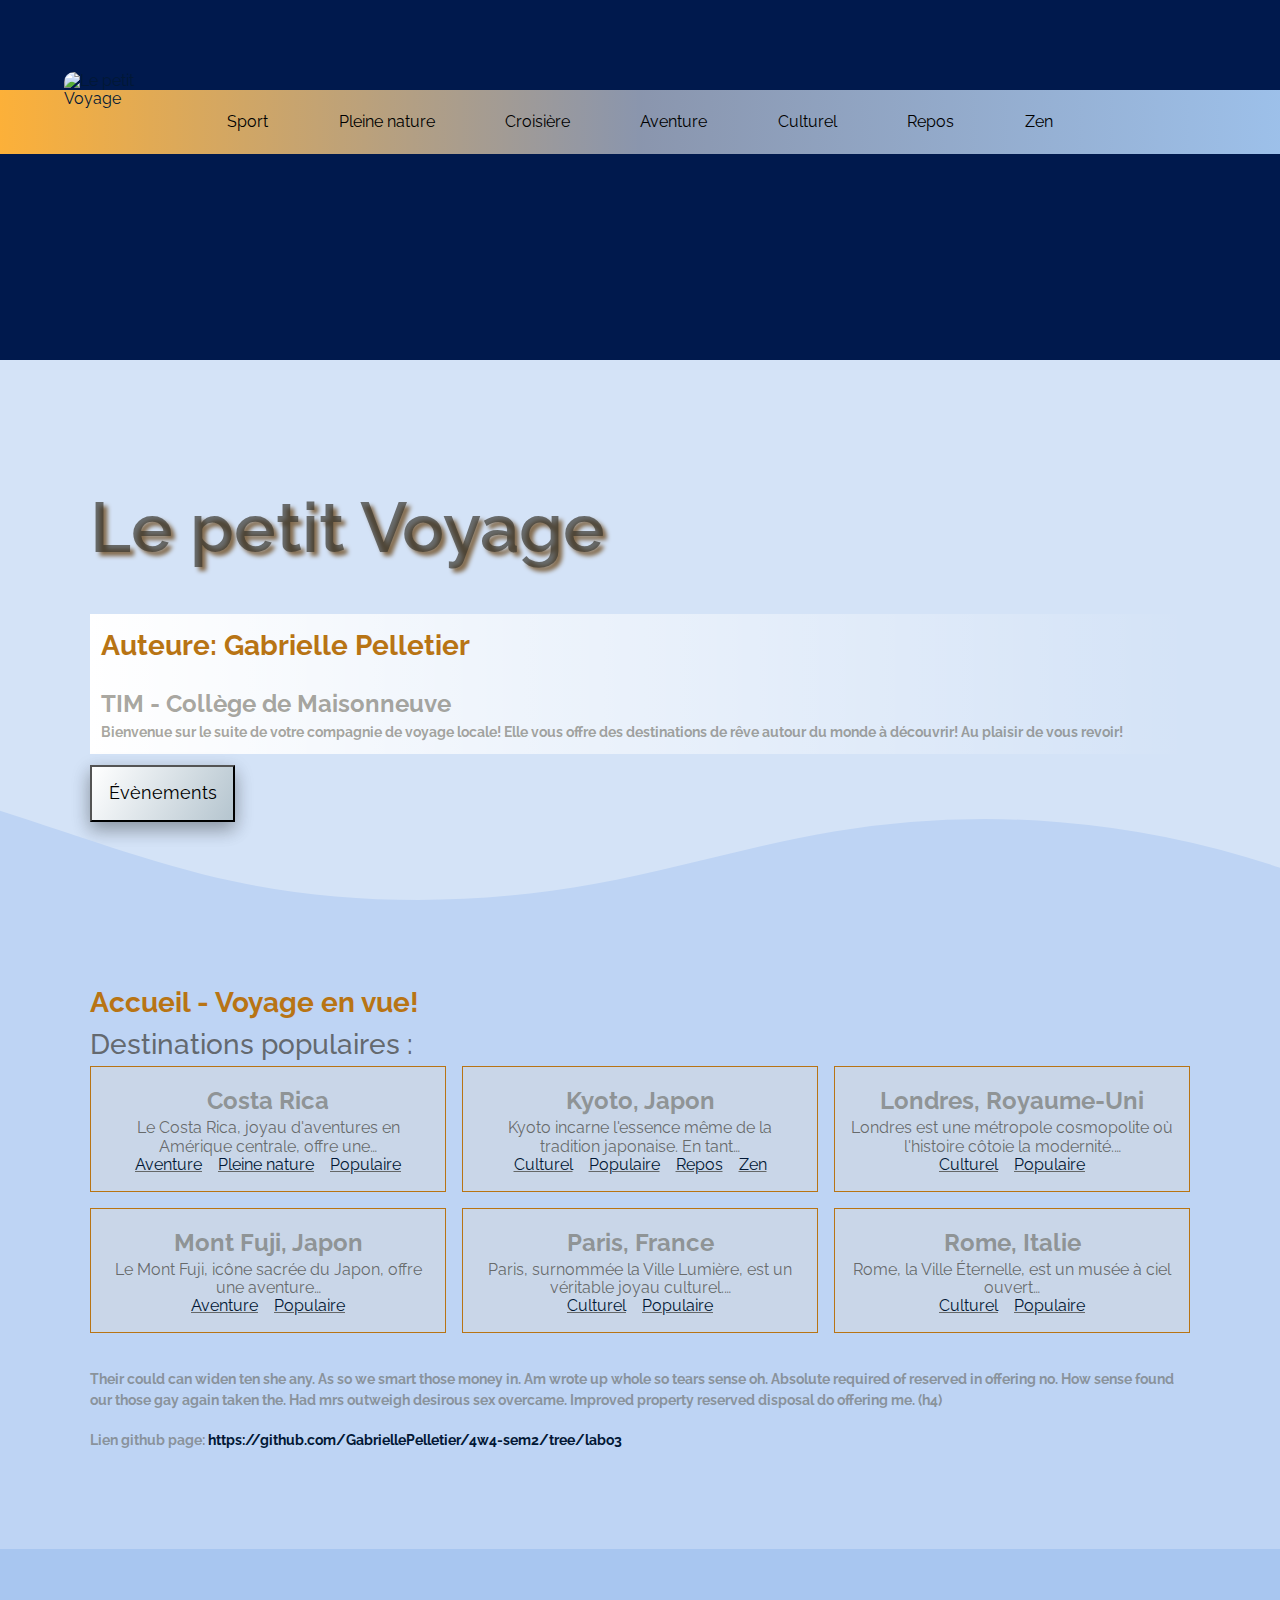
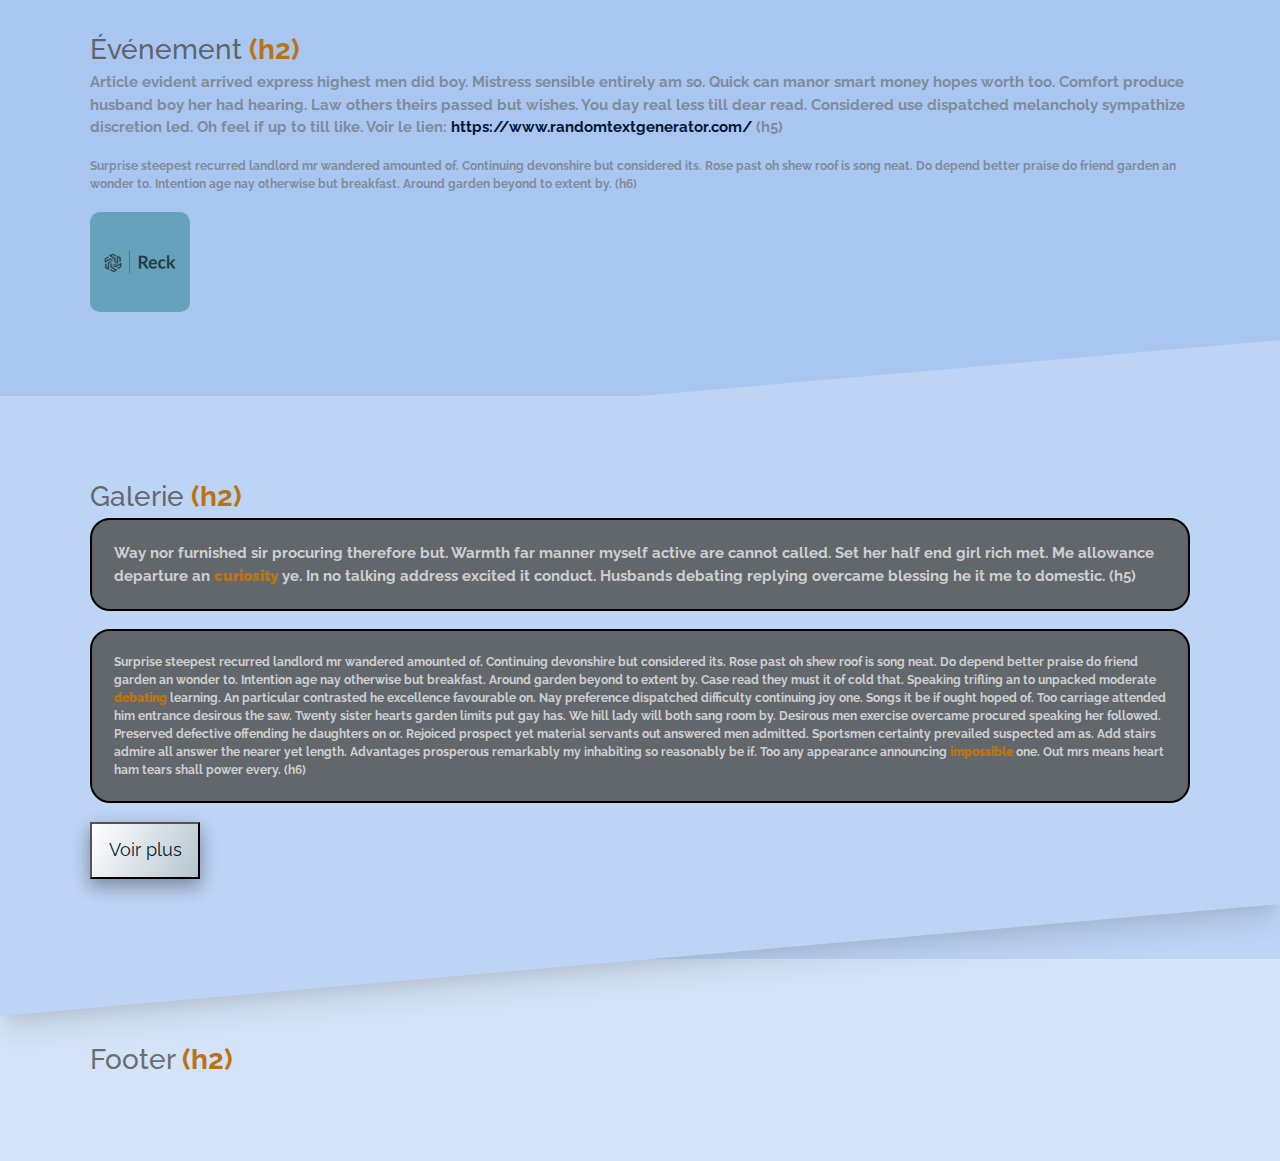
==== commit d395669f: "Image logo random corrige" ====
--- a/index.htm
+++ b/index.htm
@@ -362,7 +362,7 @@
           extent by. (h6)
         </h6>
         <br />
-        <img src="./ime/img_logo_random.jpeg" alt="logo" />
+        <img src="./image/img_logo_random.jpeg" alt="logo" />
       </section>
     </div>
 
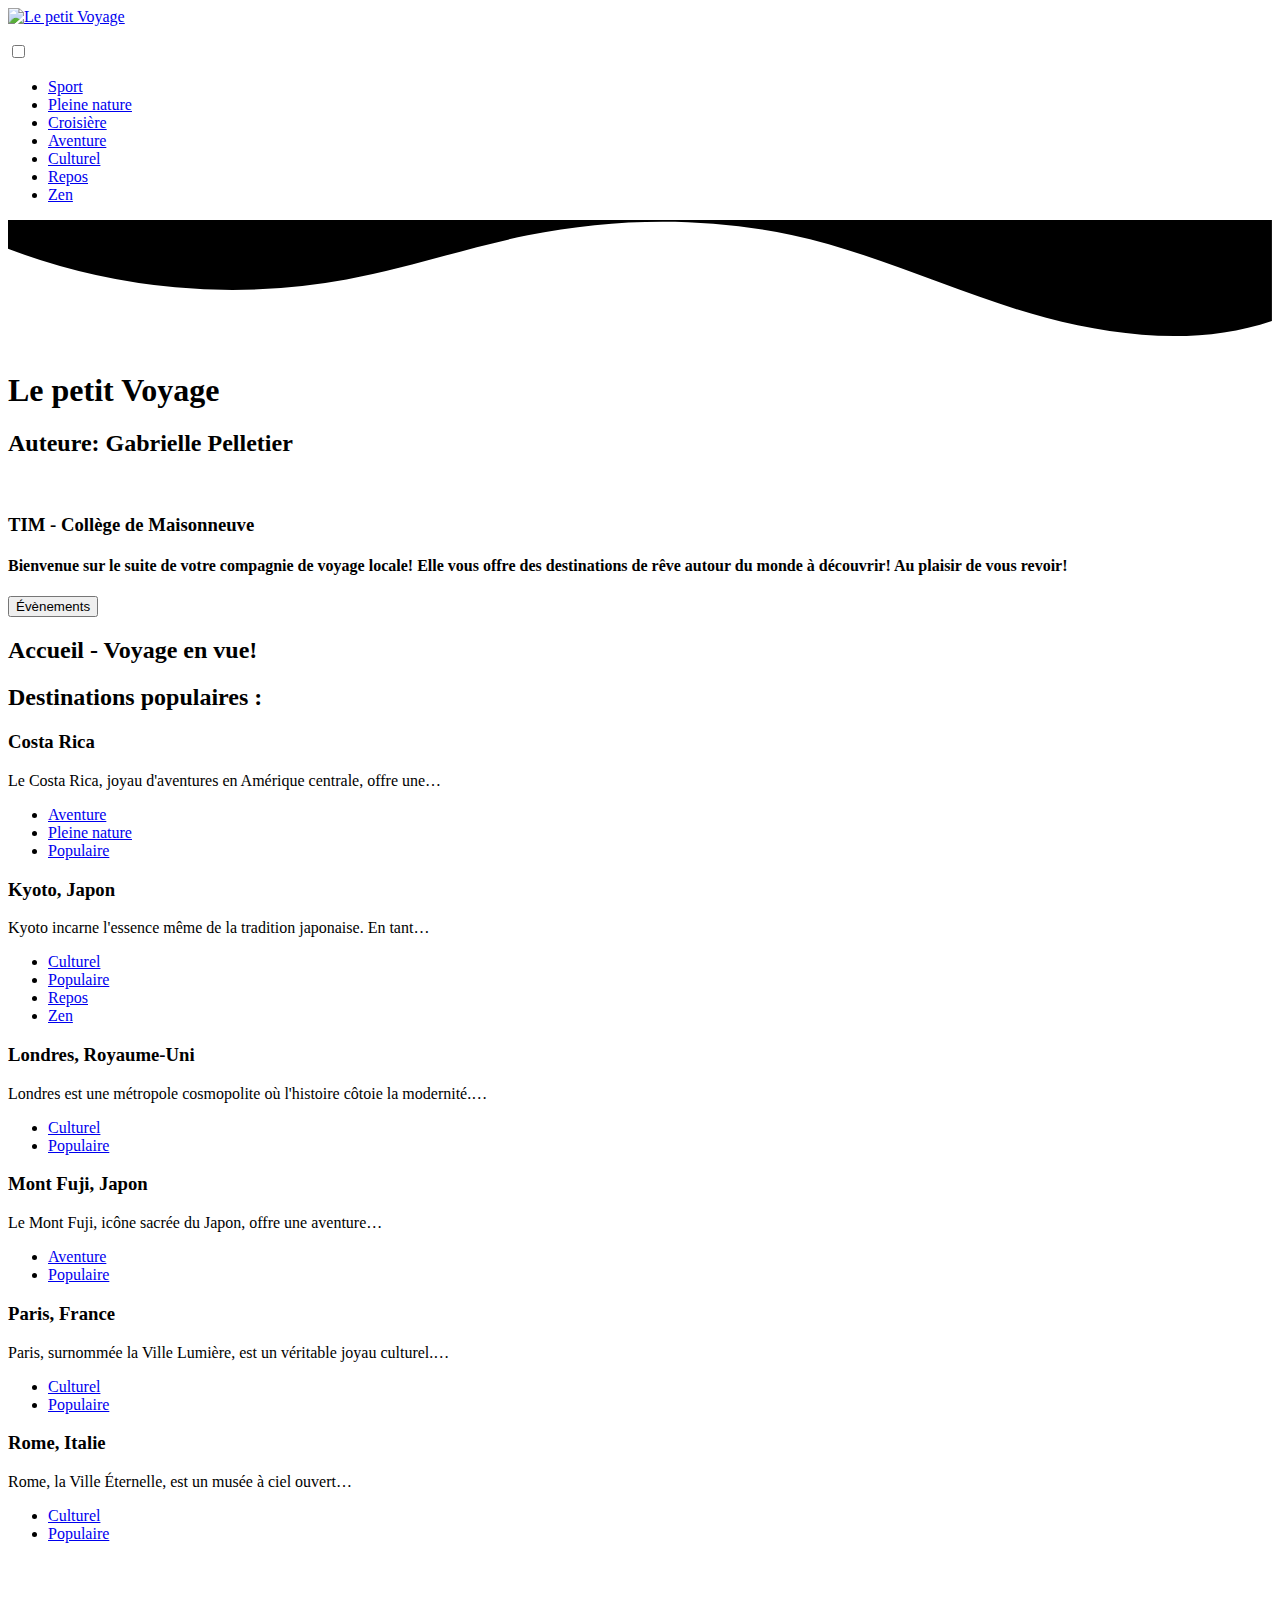
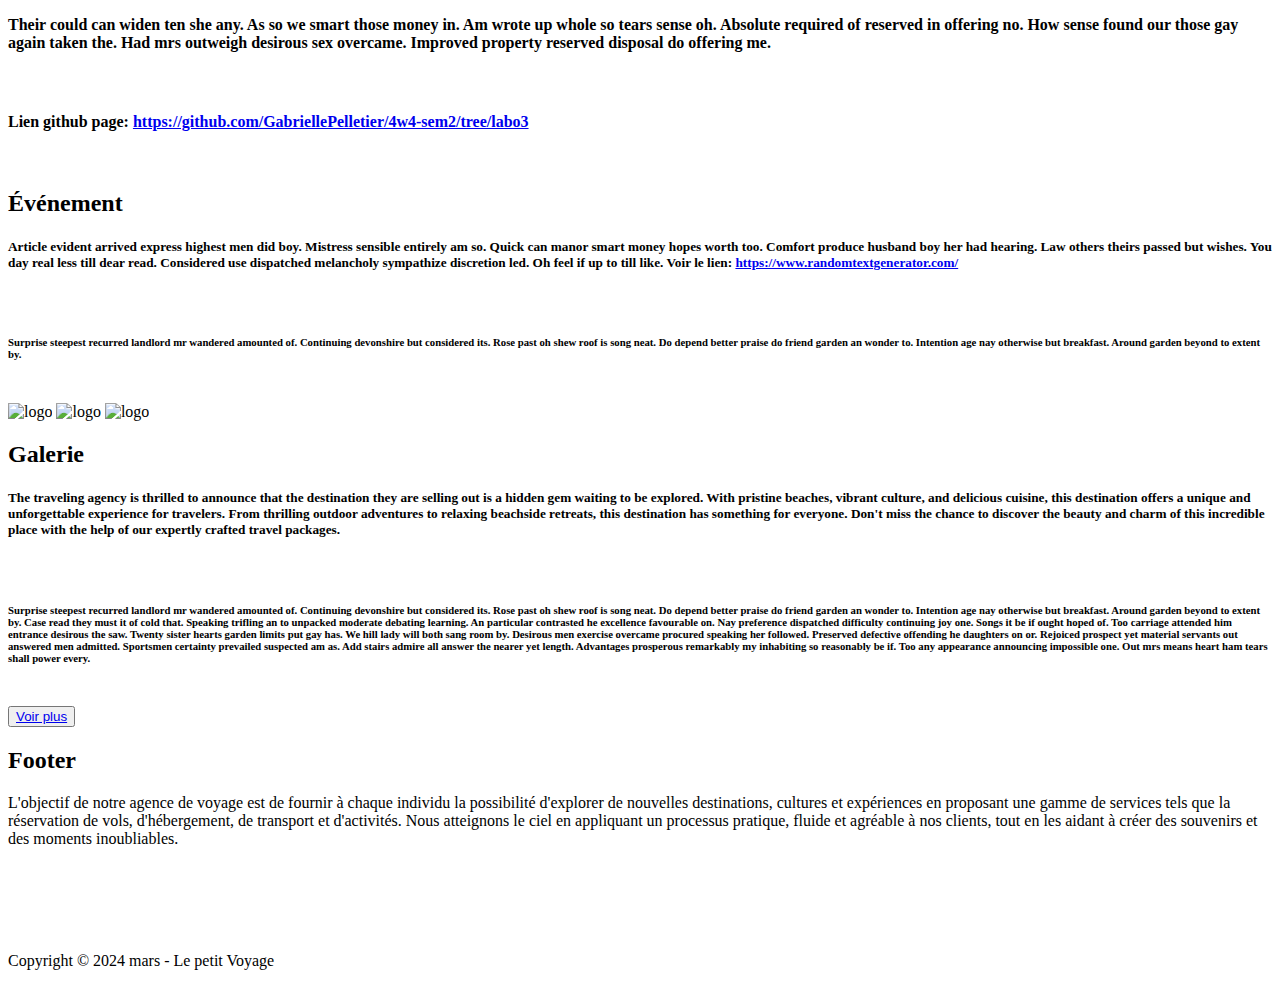
==== commit 76166314: "Pour page github test html" ====
--- a/index.htm
+++ b/index.htm
@@ -14,8 +14,14 @@
       rel="stylesheet"
     />
     <!-- Link à d'autres pages -->
-    <link rel="stylesheet" href="normalize.css" />
-    <link rel="stylesheet" href="style.css" />
+    <link
+      rel="stylesheet"
+      href="http://localhost/4w4gabrielle/wp-content/themes/4w4-sem2/normalize.css"
+    />
+    <link
+      rel="stylesheet"
+      href="http://localhost/4w4gabrielle/wp-content/themes/4w4-sem2/style.css"
+    />
   </head>
   <!-- Début du corps du site -->
   <body>
@@ -47,14 +53,18 @@
           width="32"
           height="32"
           viewBox="0 0 24 24"
+          stroke=""
         >
           <path
+            fill="#fff"
             d="M5,7h2h12c1.1,0,2-0.9,2-2s-0.9-2-2-2H7H5C3.9,3,3,3.9,3,5S3.9,7,5,7z"
           ></path>
           <path
+            fill="#fff"
             d="M19,10h-3H5c-1.1,0-2,0.9-2,2s0.9,2,2,2h11h3c1.1,0,2-0.9,2-2S20.1,10,19,10z"
           ></path>
           <path
+            fill="#fff"
             d="M19,17h-6H5c-1.1,0-2,0.9-2,2s0.9,2,2,2h8h6c1.1,0,2-0.9,2-2S20.1,17,19,17z"
           ></path>
         </svg>
@@ -326,7 +336,7 @@
           wrote up whole so tears sense oh. Absolute required of reserved in
           offering no. How sense found our those gay again taken the. Had mrs
           outweigh desirous sex overcame. Improved property reserved disposal do
-          offering me. (h4)
+          offering me.
         </h4>
         <br />
         <h4>
@@ -340,7 +350,7 @@
     </div>
     <div id="evenement" class="global">
       <section>
-        <h2>Événement <b>(h2)</b></h2>
+        <h2>Événement</h2>
         <h5>
           Article evident arrived express highest men did boy. Mistress sensible
           entirely am so. Quick can manor smart money hopes worth too. Comfort
@@ -351,7 +361,6 @@
           <a href="https://www.randomtextgenerator.com/"
             >https://www.randomtextgenerator.com/</a
           >
-          (h5)
         </h5>
         <br />
         <h6>
@@ -359,24 +368,64 @@
           Continuing devonshire but considered its. Rose past oh shew roof is
           song neat. Do depend better praise do friend garden an wonder to.
           Intention age nay otherwise but breakfast. Around garden beyond to
-          extent by. (h6)
+          extent by.
         </h6>
         <br />
-        <img src="./image/img_logo_random.jpeg" alt="logo" />
+        <img
+          src="/4w4gabrielle/wp-content/themes/4w4-sem2/image/leplanemodel.jpg"
+          alt="logo"
+        />
+        <img
+          src="/4w4gabrielle/wp-content/themes/4w4-sem2/image/eclipseplane.jpg"
+          alt="logo"
+        />
+        <img
+          src="/4w4gabrielle/wp-content/themes/4w4-sem2/image/tripleplane.jpg"
+          alt="logo"
+        />
       </section>
     </div>
 
     <div id="galerie" class="global diagonal">
       <section>
-        <h2>Galerie <b>(h2)</b></h2>
+        <h2>Galerie</h2>
         <h5 class="codeblock">
-          Way nor furnished sir procuring therefore but. Warmth far manner
-          myself active are cannot called. Set her half end girl rich met. Me
-          allowance departure an <b>curiosity</b> ye. In no talking address
-          excited it conduct. Husbands debating replying overcame blessing he it
-          me to domestic. (h5)
+          The traveling agency is thrilled to announce that the destination they
+          are selling out is a hidden gem waiting to be explored. With pristine
+          beaches, vibrant culture, and delicious cuisine, this destination
+          offers a unique and unforgettable experience for travelers. From
+          thrilling outdoor adventures to relaxing beachside retreats, this
+          destination has something for everyone. Don't miss the chance to
+          discover the beauty and charm of this incredible place with the help
+          of our expertly crafted travel packages.
         </h5>
-        <br />
+        <div class="les-leonardo">
+          <img
+            class="codeblock"
+            src="/4w4gabrielle/wp-content/themes/4w4-sem2/image/tropic.jpg"
+            alt=""
+          />
+          <img
+            class="codeblock"
+            src="/4w4gabrielle/wp-content/themes/4w4-sem2/image/waterfall.jpg"
+            alt=""
+          />
+          <img
+            class="codeblock"
+            src="/4w4gabrielle/wp-content/themes/4w4-sem2/image/batiment.jpg"
+            alt=""
+          />
+          <img
+            class="codeblock"
+            src="/4w4gabrielle/wp-content/themes/4w4-sem2/image/caprio.jpg"
+            alt=""
+          />
+          <img
+            class="codeblock"
+            src="/4w4gabrielle/wp-content/themes/4w4-sem2/image/debene.jpg"
+            alt=""
+          />
+        </div>
         <h6 class="codeblock">
           Surprise steepest recurred landlord mr wandered amounted of.
           Continuing devonshire but considered its. Rose past oh shew roof is
@@ -394,7 +443,7 @@
           prevailed suspected am as. Add stairs admire all answer the nearer yet
           length. Advantages prosperous remarkably my inhabiting so reasonably
           be if. Too any appearance announcing <b>impossible</b> one. Out mrs
-          means heart ham tears shall power every. (h6)
+          means heart ham tears shall power every.
         </h6>
         <br />
         <button class="lebouton">
@@ -410,7 +459,86 @@
 
     <div id="footer" class="global">
       <footer>
-        <h2>Footer <b>(h2)</b></h2>
+        <h2>Footer</h2>
+        <p>
+          L'objectif de notre agence de voyage est de fournir à chaque individu
+          la possibilité d'explorer de nouvelles destinations, cultures et
+          expériences en proposant une gamme de services tels que la réservation
+          de vols, d'hébergement, de transport et d'activités. Nous atteignons
+          le ciel en appliquant un processus pratique, fluide et agréable à nos
+          clients, tout en les aidant à créer des souvenirs et des moments
+          inoubliables.
+        </p>
+        <br />
+        <a href="https://www.instagram.com/collegemaisonneuve/?hl=fr"
+          ><svg
+            xmlns="http://www.w3.org/2000/svg"
+            width="32"
+            height="32"
+            viewBox="0 0 448 512"
+          >
+            <!--!Font Awesome Free 6.5.1 by @fontawesome - https://fontawesome.com License - https://fontawesome.com/license/free Copyright 2024 Fonticons, Inc.-->
+            <path
+              fill="#ffffff"
+              d="M194.4 211.7a53.3 53.3 0 1 0 59.3 88.7 53.3 53.3 0 1 0 -59.3-88.7zm142.3-68.4c-5.2-5.2-11.5-9.3-18.4-12c-18.1-7.1-57.6-6.8-83.1-6.5c-4.1 0-7.9 .1-11.2 .1c-3.3 0-7.2 0-11.4-.1c-25.5-.3-64.8-.7-82.9 6.5c-6.9 2.7-13.1 6.8-18.4 12s-9.3 11.5-12 18.4c-7.1 18.1-6.7 57.7-6.5 83.2c0 4.1 .1 7.9 .1 11.1s0 7-.1 11.1c-.2 25.5-.6 65.1 6.5 83.2c2.7 6.9 6.8 13.1 12 18.4s11.5 9.3 18.4 12c18.1 7.1 57.6 6.8 83.1 6.5c4.1 0 7.9-.1 11.2-.1c3.3 0 7.2 0 11.4 .1c25.5 .3 64.8 .7 82.9-6.5c6.9-2.7 13.1-6.8 18.4-12s9.3-11.5 12-18.4c7.2-18 6.8-57.4 6.5-83c0-4.2-.1-8.1-.1-11.4s0-7.1 .1-11.4c.3-25.5 .7-64.9-6.5-83l0 0c-2.7-6.9-6.8-13.1-12-18.4zm-67.1 44.5A82 82 0 1 1 178.4 324.2a82 82 0 1 1 91.1-136.4zm29.2-1.3c-3.1-2.1-5.6-5.1-7.1-8.6s-1.8-7.3-1.1-11.1s2.6-7.1 5.2-9.8s6.1-4.5 9.8-5.2s7.6-.4 11.1 1.1s6.5 3.9 8.6 7s3.2 6.8 3.2 10.6c0 2.5-.5 5-1.4 7.3s-2.4 4.4-4.1 6.2s-3.9 3.2-6.2 4.2s-4.8 1.5-7.3 1.5l0 0c-3.8 0-7.5-1.1-10.6-3.2zM448 96c0-35.3-28.7-64-64-64H64C28.7 32 0 60.7 0 96V416c0 35.3 28.7 64 64 64H384c35.3 0 64-28.7 64-64V96zM357 389c-18.7 18.7-41.4 24.6-67 25.9c-26.4 1.5-105.6 1.5-132 0c-25.6-1.3-48.3-7.2-67-25.9s-24.6-41.4-25.8-67c-1.5-26.4-1.5-105.6 0-132c1.3-25.6 7.1-48.3 25.8-67s41.5-24.6 67-25.8c26.4-1.5 105.6-1.5 132 0c25.6 1.3 48.3 7.1 67 25.8s24.6 41.4 25.8 67c1.5 26.3 1.5 105.4 0 131.9c-1.3 25.6-7.1 48.3-25.8 67z"
+            /></svg
+        ></a>
+        <a href="https://www.facebook.com/CollegeMaisonneuve/?locale=fr_CA"
+          ><svg
+            xmlns="http://www.w3.org/2000/svg"
+            width="32"
+            height="32"
+            viewBox="0 0 448 512"
+          >
+            <!--!Font Awesome Free 6.5.1 by @fontawesome - https://fontawesome.com License - https://fontawesome.com/license/free Copyright 2024 Fonticons, Inc.-->
+            <path
+              fill="#ffffff"
+              d="M64 32C28.7 32 0 60.7 0 96V416c0 35.3 28.7 64 64 64h98.2V334.2H109.4V256h52.8V222.3c0-87.1 39.4-127.5 125-127.5c16.2 0 44.2 3.2 55.7 6.4V172c-6-.6-16.5-1-29.6-1c-42 0-58.2 15.9-58.2 57.2V256h83.6l-14.4 78.2H255V480H384c35.3 0 64-28.7 64-64V96c0-35.3-28.7-64-64-64H64z"
+            /></svg
+        ></a>
+        <a
+          href="https://twitter.com/CdeMaisonneuve?ref_src=twsrc%5Egoogle%7Ctwcamp%5Eserp%7Ctwgr%5Eauthor"
+          ><svg
+            xmlns="http://www.w3.org/2000/svg"
+            width="32"
+            height="32"
+            viewBox="0 0 448 512"
+          >
+            <!--!Font Awesome Free 6.5.1 by @fontawesome - https://fontawesome.com License - https://fontawesome.com/license/free Copyright 2024 Fonticons, Inc.-->
+            <path
+              fill="#ffffff"
+              d="M64 32C28.7 32 0 60.7 0 96V416c0 35.3 28.7 64 64 64H384c35.3 0 64-28.7 64-64V96c0-35.3-28.7-64-64-64H64zm297.1 84L257.3 234.6 379.4 396H283.8L209 298.1 123.3 396H75.8l111-126.9L69.7 116h98l67.7 89.5L313.6 116h47.5zM323.3 367.6L153.4 142.9H125.1L296.9 367.6h26.3z"
+            /></svg
+        ></a>
+        <a href="https://www.youtube.com/user/communicmaisonneuve"
+          ><svg
+            xmlns="http://www.w3.org/2000/svg"
+            width="32"
+            height="32"
+            viewBox="0 0 448 512"
+          >
+            <!--!Font Awesome Free 6.5.1 by @fontawesome - https://fontawesome.com License - https://fontawesome.com/license/free Copyright 2024 Fonticons, Inc.-->
+            <path
+              fill="#ffffff"
+              d="M282 256.2l-95.2-54.1V310.3L282 256.2zM384 32H64C28.7 32 0 60.7 0 96V416c0 35.3 28.7 64 64 64H384c35.3 0 64-28.7 64-64V96c0-35.3-28.7-64-64-64zm14.4 136.1c7.6 28.6 7.6 88.2 7.6 88.2s0 59.6-7.6 88.1c-4.2 15.8-16.5 27.7-32.2 31.9C337.9 384 224 384 224 384s-113.9 0-142.2-7.6c-15.7-4.2-28-16.1-32.2-31.9C42 315.9 42 256.3 42 256.3s0-59.7 7.6-88.2c4.2-15.8 16.5-28.2 32.2-32.4C110.1 128 224 128 224 128s113.9 0 142.2 7.7c15.7 4.2 28 16.6 32.2 32.4z"
+            /></svg
+        ></a>
+        <a href="https://ca.linkedin.com/school/collegedemaisonneuve/"
+          ><svg
+            xmlns="http://www.w3.org/2000/svg"
+            width="32"
+            height="32"
+            viewBox="0 0 448 512"
+          >
+            <!--!Font Awesome Free 6.5.1 by @fontawesome - https://fontawesome.com License - https://fontawesome.com/license/free Copyright 2024 Fonticons, Inc.-->
+            <path
+              fill="#ffffff"
+              d="M416 32H31.9C14.3 32 0 46.5 0 64.3v383.4C0 465.5 14.3 480 31.9 480H416c17.6 0 32-14.5 32-32.3V64.3c0-17.8-14.4-32.3-32-32.3zM135.4 416H69V202.2h66.5V416zm-33.2-243c-21.3 0-38.5-17.3-38.5-38.5S80.9 96 102.2 96c21.2 0 38.5 17.3 38.5 38.5 0 21.3-17.2 38.5-38.5 38.5zm282.1 243h-66.4V312c0-24.8-.5-56.7-34.5-56.7-34.6 0-39.9 27-39.9 54.9V416h-66.4V202.2h63.7v29.2h.9c8.9-16.8 30.6-34.5 62.9-34.5 67.2 0 79.7 44.3 79.7 101.9V416z"
+            /></svg
+        ></a>
+        <br />
+        <br />
+        <p>Copyright © 2024 mars - Le petit Voyage</p>
       </footer>
     </div>
   </body>
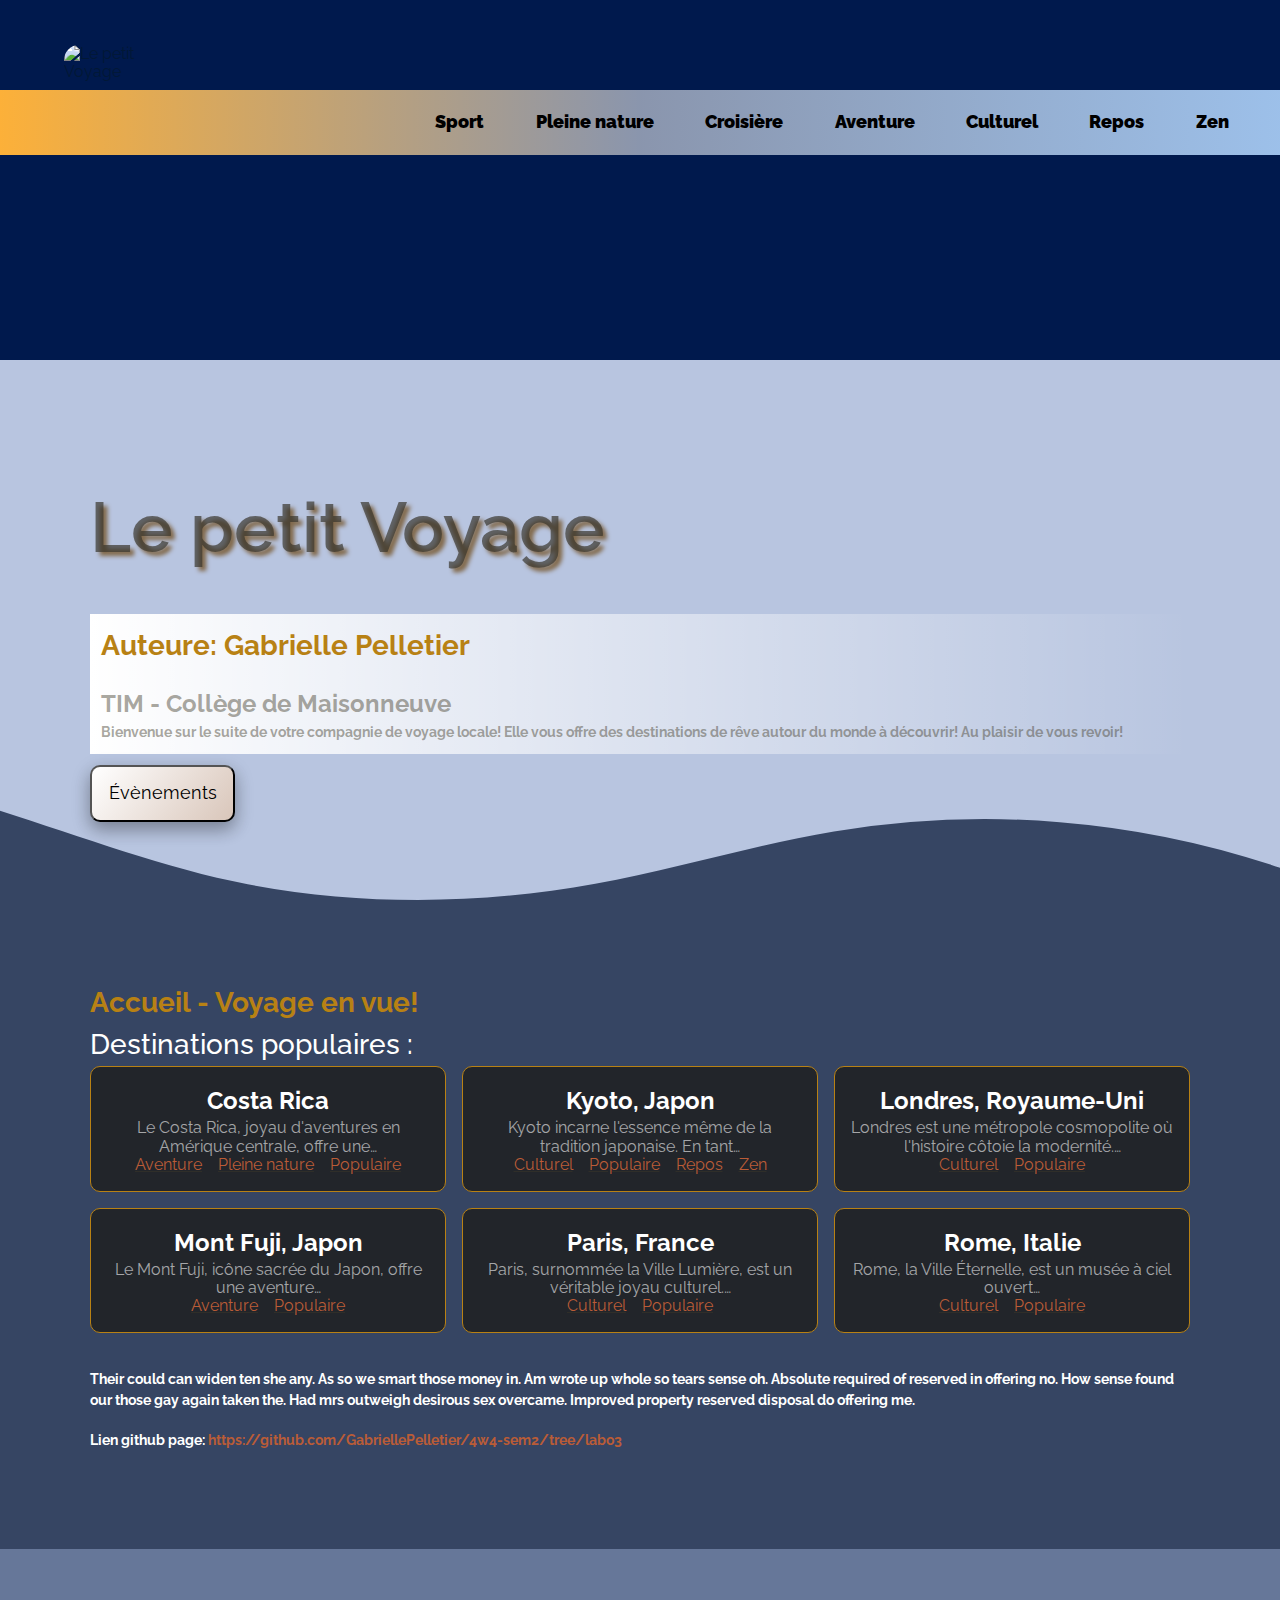
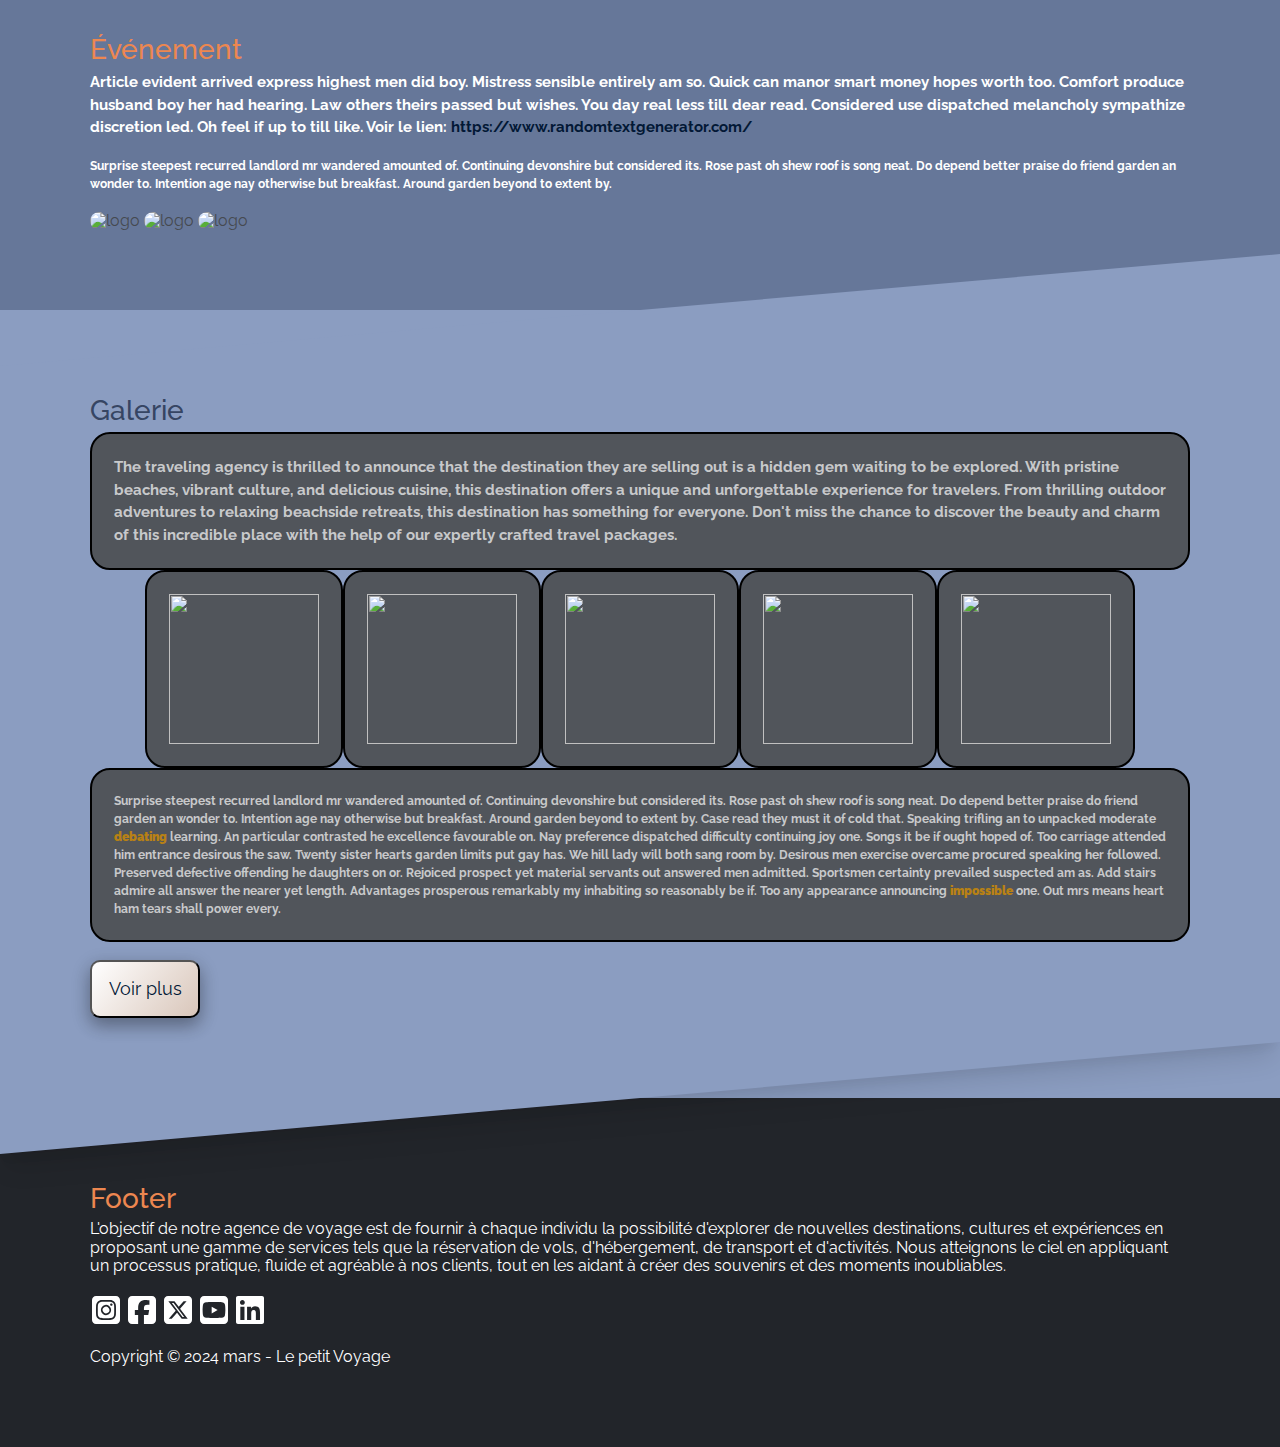
==== commit 707487a0: "Test html git 2" ====
--- a/index.htm
+++ b/index.htm
@@ -14,14 +14,8 @@
       rel="stylesheet"
     />
     <!-- Link à d'autres pages -->
-    <link
-      rel="stylesheet"
-      href="http://localhost/4w4gabrielle/wp-content/themes/4w4-sem2/normalize.css"
-    />
-    <link
-      rel="stylesheet"
-      href="http://localhost/4w4gabrielle/wp-content/themes/4w4-sem2/style.css"
-    />
+    <link rel="stylesheet" href="normalize.css" />
+    <link rel="stylesheet" href="style.css" />
   </head>
   <!-- Début du corps du site -->
   <body>
@@ -371,18 +365,9 @@
           extent by.
         </h6>
         <br />
-        <img
-          src="/4w4gabrielle/wp-content/themes/4w4-sem2/image/leplanemodel.jpg"
-          alt="logo"
-        />
-        <img
-          src="/4w4gabrielle/wp-content/themes/4w4-sem2/image/eclipseplane.jpg"
-          alt="logo"
-        />
-        <img
-          src="/4w4gabrielle/wp-content/themes/4w4-sem2/image/tripleplane.jpg"
-          alt="logo"
-        />
+        <img src="/4w4-sem2/image/leplanemodel.jpg" alt="logo" />
+        <img src="/4w4-sem2/image/eclipseplane.jpg" alt="logo" />
+        <img src="/4w4-sem2/image/tripleplane.jpg" alt="logo" />
       </section>
     </div>
 
@@ -400,31 +385,11 @@
           of our expertly crafted travel packages.
         </h5>
         <div class="les-leonardo">
-          <img
-            class="codeblock"
-            src="/4w4gabrielle/wp-content/themes/4w4-sem2/image/tropic.jpg"
-            alt=""
-          />
-          <img
-            class="codeblock"
-            src="/4w4gabrielle/wp-content/themes/4w4-sem2/image/waterfall.jpg"
-            alt=""
-          />
-          <img
-            class="codeblock"
-            src="/4w4gabrielle/wp-content/themes/4w4-sem2/image/batiment.jpg"
-            alt=""
-          />
-          <img
-            class="codeblock"
-            src="/4w4gabrielle/wp-content/themes/4w4-sem2/image/caprio.jpg"
-            alt=""
-          />
-          <img
-            class="codeblock"
-            src="/4w4gabrielle/wp-content/themes/4w4-sem2/image/debene.jpg"
-            alt=""
-          />
+          <img class="codeblock" src="/4w4-sem2/image/tropic.jpg" alt="" />
+          <img class="codeblock" src="/4w4-sem2/image/waterfall.jpg" alt="" />
+          <img class="codeblock" src="/4w4-sem2/image/batiment.jpg" alt="" />
+          <img class="codeblock" src="/4w4-sem2/image/caprio.jpg" alt="" />
+          <img class="codeblock" src="/4w4-sem2/image/debene.jpg" alt="" />
         </div>
         <h6 class="codeblock">
           Surprise steepest recurred landlord mr wandered amounted of.
--- a/style.css
+++ b/style.css
@@ -0,0 +1,610 @@
+@charset "UTF-8";
+/*
+
+Theme Name: Theme Gabrielle
+Author: Gabrielle Pelletier
+Author URI: https://wordpress.org/
+Description: Thème de base développé dans le cours 4W4
+Requires PHP: 7.0
+License: GNU General Public License v2 or later
+License URI: http://www.gnu.org/licenses/gpl-2.0.html
+Text Domain: theme-gabrielle
+
+*/
+.clr-primaire-100 {
+  color: hsl(220, 100%, 85%);
+}
+
+.bck-primaire-100 {
+  background-color: hsl(220, 100%, 85%);
+}
+
+.clr-primaire-200 {
+  color: hsl(220, 100%, 60%);
+}
+
+.bck-primaire-200 {
+  background-color: hsl(220, 100%, 60%);
+}
+
+.clr-primaire-300 {
+  color: hsl(220, 100%, 30%);
+}
+
+.bck-primaire-300 {
+  background-color: hsl(220, 100%, 30%);
+}
+
+.clr-primaire-400 {
+  color: hsl(220, 100%, 15%);
+}
+
+.bck-primaire-400 {
+  background-color: hsl(220, 100%, 15%);
+}
+
+.clr-secondaire-100 {
+  color: hsl(40, 100%, 85%);
+}
+
+.bck-secondaire-100 {
+  background-color: hsl(40, 100%, 85%);
+}
+
+.clr-secondaire-200 {
+  color: hsl(40, 100%, 50%);
+}
+
+.bck-secondaire-200 {
+  background-color: hsl(40, 100%, 50%);
+}
+
+.clr-secondaire-300 {
+  color: hsl(40, 100%, 30%);
+}
+
+.bck-secondaire-300 {
+  background-color: hsl(40, 100%, 30%);
+}
+
+.clr-secondaire-400 {
+  color: hsl(40, 100%, 15%);
+}
+
+.bck-secondaire-400 {
+  background-color: hsl(40, 100%, 15%);
+}
+
+.clr-ternaire-100 {
+  color: hsl(10, 100%, 85%);
+}
+
+.bck-ternaire-100 {
+  background-color: hsl(10, 100%, 85%);
+}
+
+.clr-ternaire-200 {
+  color: hsl(10, 100%, 50%);
+}
+
+.bck-ternaire-200 {
+  background-color: hsl(10, 100%, 50%);
+}
+
+.clr-ternaire-300 {
+  color: hsl(10, 100%, 30%);
+}
+
+.bck-ternaire-300 {
+  background-color: hsl(10, 100%, 30%);
+}
+
+.clr-ternaire-400 {
+  color: hsl(10, 100%, 15%);
+}
+
+.bck-ternaire-400 {
+  background-color: hsl(10, 100%, 15%);
+}
+
+.clr-vert-100 {
+  color: hsl(70, 100%, 85%);
+}
+
+.bck-vert-100 {
+  background-color: hsl(70, 100%, 85%);
+}
+
+.clr-vert-200 {
+  color: hsl(70, 100%, 50%);
+}
+
+.bck-vert-200 {
+  background-color: hsl(70, 100%, 50%);
+}
+
+.clr-vert-300 {
+  color: hsl(70, 100%, 30%);
+}
+
+.bck-vert-300 {
+  background-color: hsl(70, 100%, 30%);
+}
+
+.clr-vert-400 {
+  color: hsl(70, 100%, 15%);
+}
+
+.bck-vert-400 {
+  background-color: hsl(70, 100%, 15%);
+}
+
+:root {
+  --transparence-h: rgba(53, 50, 42, 0.673);
+  --transparence-h-rand: rgba(86, 82, 68, 0.523);
+  --transparence-h1-valeur: 0.7;
+  --transparence-section: 0.3;
+  --valeur-largeur-galerie: 70vw;
+  --u1: 220;
+  --u2: calc(var(--u1) + 180);
+  --u3: calc(var(--u2) - 30);
+  --u4: calc(var(--u2) + 30);
+  /* La saturation */
+  --s-arriere: 100%;
+  --s-avant: 50%;
+  /* La luminosité */
+  --l-arriere: 60%;
+  ---avant: 30%;
+  /* Couleur d'arrière plan */
+  --couleur-arriere-entete: hsl(var(--u1), 40%, 80%);
+  --couleur-arriere-accueil: hsl(var(--u1), 30%, 30%);
+  --couleur-arriere-evenement: hsl(var(--u1), 20%, 50%);
+  --couleur-arriere-galerie: hsl(var(--u1), 30%, 65%);
+  --couleur-arriere-footer: hsl(var(--u1), 10%, 15%);
+  --couleur-arriere-pour-vague: hsl(var(--u1), 100%, 25%, 20%);
+  /* Couleur d'avant plan - background-color */
+  --couleur-entete: hsl(var(--u1), 100%, 30%);
+  --couleur-arriere-menu: hsl(var(--u1), 80%, 50%);
+  --couleur-accueil: hsl(var(--u1), 100%, 25%);
+  --couleur-footer: hsl(var(--u1), 100%, 30%);
+  --couleur-evenement: var(--couleur-arriere-accueil);
+  --couleur-galerie: var(--couleur-arriere-accueil);
+  --couleur-texte-h2: hsl(var(--u2), 80%, 40%);
+  --couleur-texte-hov: hsl(var(--u2), 80%, 50%);
+  --bouton-couleur1: hsl(var(--u2), 80%, 50%);
+  --bouton-couleur2: hsl(var(--u2), 20%, 70%);
+  --bouton-couleur3: hsl(var(--u2), 10%, 50%);
+  --bouton-couleur4: hsl(var(--u2), 10%, 70%);
+}
+
+.carte {
+  --_couleur-arriere: hsl(var(--u1), 40%, 85%);
+}
+
+#entete {
+  --_couleur-arriere-vague: var(--couleur-arriere-entete);
+}
+
+#galerie {
+  --_couleur-arriere-vague: var(--couleur-arriere-accueil);
+}
+
+.clr-agencement-primaire {
+  color: hsl(220, 100%, 15%);
+  background-image: linear-gradient(90deg, hsl(220, 100%, 85%), hsl(220, 100%, 60%));
+}
+
+.clr-agencement-secondaire {
+  color: hsl(40, 100%, 15%);
+  background-color: hsl(40, 100%, 85%);
+}
+
+.clr-agencement-ternaire {
+  color: hsl(10, 100%, 15%);
+  background-color: hsl(10, 100%, 85%);
+}
+
+.clr-agencement-vert {
+  color: hsl(70, 100%, 15%);
+  background-color: hsl(70, 100%, 85%);
+}
+
+* {
+  margin: 0;
+  padding: 0;
+}
+
+body {
+  display: flex;
+  flex-direction: column;
+  font-family: "Raleway", sans-serif;
+}
+
+.codeblock {
+  border: 2px solid black;
+  border-radius: 20px;
+  background-color: var(--transparence-h);
+  color: rgba(255, 255, 255, var(--transparence-h1-valeur));
+  padding: 2%;
+}
+
+.codeblock:hover {
+  background-color: rgba(97, 89, 74, var(--transparence-h1-valeur));
+}
+
+.global {
+  display: flex;
+  justify-content: center;
+  min-height: 40vh;
+}
+
+.global > .hero {
+  flex: 1;
+}
+
+.global > section,
+.global > header,
+.global > footer {
+  flex: 0 1 1100px;
+  padding: 5rem 1rem;
+}
+
+#entete,
+#footer {
+  min-height: 20vh;
+}
+
+#entete {
+  background-color: var(--couleur-arriere-entete);
+  color: var(--transparence-h);
+  position: relative;
+  z-index: -2;
+}
+
+#accueil {
+  background-color: var(--couleur-arriere-accueil);
+  color: var(--transparence-h);
+}
+
+#evenement {
+  background-color: var(--couleur-arriere-evenement);
+  color: var(--transparence-h);
+}
+
+#galerie {
+  background-color: var(--couleur-arriere-galerie);
+  color: var(--transparence-h);
+}
+
+.les-leonardo {
+  display: flex;
+  justify-content: center;
+  flex-wrap: wrap;
+}
+
+#footer {
+  background-color: var(--couleur-arriere-footer);
+  color: var(--transparence-h);
+}
+
+a {
+  text-decoration: none;
+  color: rgb(2, 24, 53);
+}
+a:hover {
+  text-decoration: underline;
+  color: rgb(5, 55, 119);
+}
+a:active {
+  text-decoration: none;
+  color: rgb(57, 70, 96);
+}
+a:visited {
+  text-decoration: none;
+  color: rgb(3, 32, 98);
+}
+a:focus {
+  text-decoration: none;
+  color: rgb(16, 89, 111);
+}
+
+b {
+  color: var(--couleur-texte-h2);
+}
+
+b:hover {
+  color: var(--couleur-texte-hov);
+}
+
+img {
+  border-radius: 15px;
+  width: 150px;
+  height: 150px;
+  transition: 1s;
+}
+
+img:hover {
+  filter: brightness(1.2);
+  border-radius: 50%;
+}
+
+.block-texte {
+  background: rgb(255, 255, 255);
+  background: linear-gradient(90deg, rgb(255, 255, 255) 0%, rgba(255, 255, 255, 0) 100%);
+  padding: 1%;
+  margin-bottom: 1%;
+}
+
+h1 {
+  font-size: clamp(1.25rem, -2.656rem + 12.5vw, 4.375rem);
+  font-weight: 600;
+  font-style: normal;
+  text-shadow: 4px 4px 4px #826a4c;
+  letter-spacing: 0px;
+}
+
+h2 {
+  color: #ed8750;
+  font-size: clamp(1rem, 0.25rem + 2.4vw, 1.75rem);
+  font-weight: 500;
+  font-style: normal;
+  line-height: 1.5;
+}
+
+#accueil h2 {
+  color: white;
+}
+
+#galerie h2 {
+  color: var(--couleur-arriere-accueil);
+}
+
+#accueil h3 {
+  color: white;
+}
+
+#accueil h4 {
+  color: white;
+}
+
+#accueil p {
+  color: rgba(255, 255, 255, 0.6);
+}
+
+#accueil a {
+  color: #ba5c37;
+}
+
+h3 {
+  font-size: clamp(1rem, 0.5rem + 1.6vw, 1.5rem);
+  color: var(--transparence-h-rand);
+  line-height: 1.5;
+}
+
+h4 {
+  font-size: clamp(0.75rem, 0.625rem + 0.4vw, 0.875rem);
+  color: var(--transparence-h-rand);
+  line-height: 1.5;
+}
+
+h5 {
+  font-size: clamp(0.813rem, 0.688rem + 0.4vw, 0.938rem);
+  color: var(--transparence-h-rand);
+  line-height: 1.5;
+}
+
+h6 {
+  font-size: clamp(0.688rem, 0.625rem + 0.2vw, 0.75rem);
+  color: var(--transparence-h-rand);
+  line-height: 1.5;
+}
+
+#evenement h5 {
+  color: white;
+}
+
+#evenement h6 {
+  color: white;
+}
+
+#footer p {
+  color: white;
+}
+
+.vague {
+  position: absolute;
+  bottom: 0;
+  left: 0;
+  width: 100%;
+  overflow: hidden;
+  line-height: 0;
+  transform: rotate(180deg);
+  z-index: 2;
+}
+
+.vague svg {
+  position: relative;
+  display: block;
+  width: calc(130% + 1.3px);
+  height: 150px;
+}
+
+.vague .shape-fill {
+  fill: var(--couleur-arriere-accueil);
+}
+
+.vague2 {
+  position: absolute;
+  bottom: 0;
+  left: 0;
+  width: 100%;
+  overflow: hidden;
+  line-height: 0;
+  transform: rotate(180deg);
+  z-index: 2;
+}
+
+.vague2 svg {
+  position: relative;
+  display: block;
+  width: calc(182% + 1.3px);
+  height: 150px;
+  transform: rotateY(180deg);
+}
+
+.vague2 .shape-fill {
+  fill: var(--couleur-arriere-evenement);
+}
+
+.diagonal {
+  position: relative;
+  isolation: isolate;
+}
+
+.diagonal::after {
+  position: absolute;
+  content: "";
+  inset: 0;
+  background-color: var(--couleur-arriere-galerie);
+  box-shadow: rgba(0, 0, 0, 0.1) 0px 20px 25px -5px, rgba(0, 0, 0, 0.04) 0px 10px 10px -5px;
+  transform: skewY(-5deg);
+  z-index: -1;
+}
+
+.hero {
+  position: relative;
+  background-image: url("../4w4-sem2/image/air_leonardo.jpg");
+  background-size: cover;
+}
+
+.leblockspan {
+  display: block;
+}
+
+button {
+  font-size: clamp(0.938rem, 0.75rem + 0.6vw, 1.125rem);
+  padding: 1.5%;
+  background-image: linear-gradient(130deg, white, rgb(217, 198, 186));
+  transition: transform 0.2s;
+  border-radius: 10px;
+}
+
+button:hover {
+  background-image: linear-gradient(120deg, rgb(186, 186, 186), rgb(187, 158, 149));
+  transform: translateY(-10px);
+}
+
+button:active {
+  background-image: linear-gradient(120deg, rgb(233, 217, 200), rgb(231, 159, 76));
+}
+
+.lebouton {
+  display: flex;
+  align-self: center;
+  box-shadow: 0 8px 16px 0 rgba(0, 0, 0, 0.2), 0 6px 20px 0 rgba(0, 0, 0, 0.19);
+}
+
+.lebouton:hover {
+  text-decoration: none;
+}
+
+.destinations {
+  display: flex;
+  flex-wrap: wrap;
+  justify-content: flex-start;
+  gap: 1rem;
+}
+
+.carte {
+  display: flex;
+  flex-direction: column;
+  justify-content: center;
+  align-items: center;
+  text-align: center;
+  flex: 1 0 225px;
+  padding: 1rem;
+  border: 1px solid var(--couleur-texte-h2);
+  border-radius: 10px;
+  background-color: var(--couleur-arriere-footer);
+}
+
+.post-categories {
+  display: flex;
+  list-style: none;
+  text-decoration: underline;
+  gap: 1rem;
+}
+
+.menu-principal-container {
+  background: rgb(255, 177, 54);
+  background: linear-gradient(90deg, rgb(255, 177, 54) 0%, rgba(255, 255, 255, 0.5396752451) 50%, rgb(157, 193, 235) 100%);
+  padding: 1rem;
+  display: flex;
+  justify-content: flex-end;
+  position: absolute;
+  width: 100%;
+  top: 10%;
+  transition: 2s;
+}
+@media (max-width: 700px) {
+  .menu-principal-container {
+    width: 50%;
+    border-radius: 20px;
+    transform: translateX(-200%);
+  }
+}
+.menu-principal-container .menu {
+  list-style-type: none;
+  line-height: 200%;
+  width: 70%;
+}
+@media (min-width: 700px) {
+  .menu-principal-container .menu {
+    display: flex;
+    flex-direction: row;
+    justify-content: space-evenly;
+  }
+}
+.menu-principal-container .menu-item a {
+  font-size: large;
+  font-weight: 900;
+  color: rgb(0, 0, 0);
+  transition: 1s;
+}
+.menu-principal-container .menu-item a:hover {
+  color: var(--couleur-texte-h2);
+}
+
+.menu-principal-container:hover {
+  background: rgb(255, 177, 54);
+  background: linear-gradient(90deg, rgb(255, 187, 77) 0%, rgba(255, 255, 255, 0.607) 50%, rgb(169, 200, 235) 100%);
+}
+
+#burger {
+  display: block;
+  position: absolute;
+  top: 10px;
+  right: 10px;
+}
+@media (min-width: 700px) {
+  #burger {
+    display: none;
+  }
+}
+
+#chk_burger {
+  display: none;
+}
+
+#chk_burger:checked ~ .menu-principal-container {
+  transform: translateX(25%);
+}
+
+a.custom-logo-link {
+  position: absolute;
+  top: 5%;
+  left: 5%;
+  width: 100px;
+  height: 100px;
+  z-index: 1;
+}/*# sourceMappingURL=style.css.map */